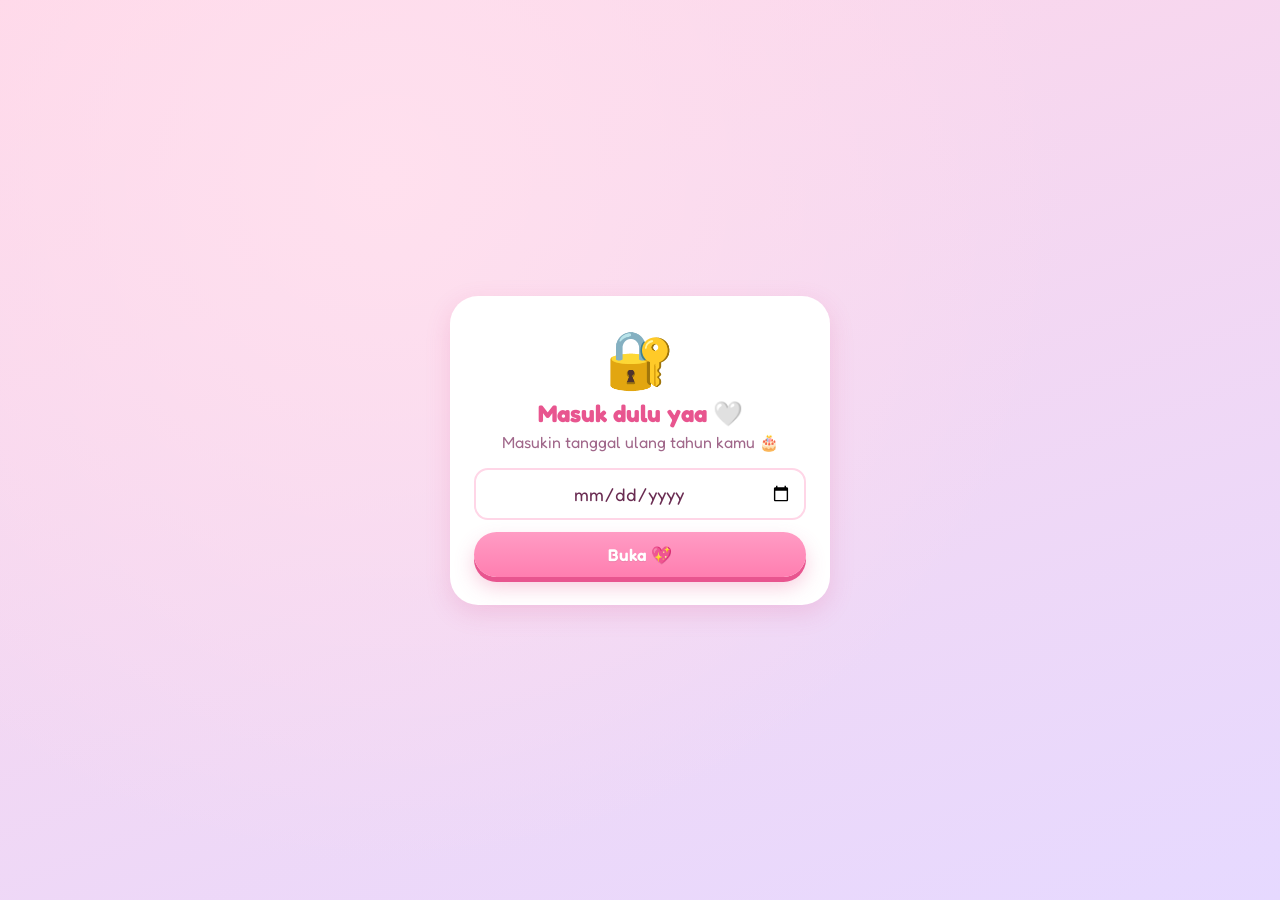
==== index.html @ 70fd7839 "Tebak Gambar: pilih kata dari 3 opsi + hapus sebagian pakai kepalan tangan Co-Authored-By: Claude Op" ====
<!doctype html>
<html lang="id">
<head>
  <meta charset="utf-8">
  <meta name="viewport" content="width=device-width, initial-scale=1, viewport-fit=cover, user-scalable=no">
  <title>Falicya's Game 💖</title>
  <meta name="description" content="Game kecil penuh cinta, khusus buat Falicya.">
  <meta name="theme-color" content="#ffd6e7">
  <link rel="manifest" href="/manifest.webmanifest" crossorigin="use-credentials">
  <link rel="apple-touch-icon" href="/icons/apple-touch-icon.png?v=2">
  <meta name="apple-mobile-web-app-capable" content="yes">
  <meta name="mobile-web-app-capable" content="yes">
  <meta name="apple-mobile-web-app-title" content="Falicya's Game">
  <meta name="apple-mobile-web-app-status-bar-style" content="default">
  <link rel="icon" href="/icons/icon-192.png?v=2">
  <link rel="preconnect" href="https://fonts.googleapis.com">
  <link rel="preconnect" href="https://fonts.gstatic.com" crossorigin>
  <link href="https://fonts.googleapis.com/css2?family=Fredoka:wght@400;500;600;700&family=Caveat:wght@500;700&display=swap" rel="stylesheet">
  <link rel="stylesheet" href="css/style.css">
</head>
<body>
  <div id="bg-hearts" aria-hidden="true"></div>

  <main id="app">
    <!-- HOME -->
    <section id="screen-home" class="screen active">
      <div class="home-wrap">
        <div class="mascots" aria-hidden="true"><span class="mascot-fall"><img class="mascot-face" src="img/fall-head.jpg" alt=""><svg class="exam-only head-mirror" viewBox="0 0 36 16"><rect x="2" y="6" width="32" height="5" rx="2.5" fill="#6b6f8a"/><circle cx="18" cy="8.5" r="7" fill="#dfe6f2" stroke="#6b6f8a" stroke-width="2.5"/><circle cx="18" cy="8.5" r="2.2" fill="#6b6f8a"/></svg></span><span class="mascot-mid">💖</span><span><img class="mascot-face" src="img/aidan-head.jpg" alt=""></span></div>
        <h1 class="title"><span class="nm">Falicya</span>'s<br><span class="title-2">Game</span></h1>
        <svg class="exam-only ecg-line" viewBox="0 0 400 46" preserveAspectRatio="none" aria-hidden="true"><path pathLength="100" d="M0 26 H120 L132 26 L140 10 L150 40 L160 4 L170 32 L178 26 H200 C204 18 214 14 220 20 C226 14 236 18 240 26 C236 34 226 38 220 44 C214 38 204 34 200 26 M240 26 H400"/></svg>
        <div class="daily-card" id="daily-card" hidden>
          <small id="daily-label">💌 Pesan hari ini dari Aidan</small>
          <p id="daily-text"></p>
        </div>
        <a class="exam-card" id="exam-card" href="/semangat/" hidden>
          <span class="exam-ico" aria-hidden="true">🩺</span>
          <span class="exam-txt"><b>Semangat ujiannya, Bu Dokter!</b><small>Buka penyemangat dari Aidan →</small></span>
        </a>
        <div class="streak-slot" id="streak-home" hidden></div>
        <button class="btn big" id="btn-play">Main yuk! ▶</button>
        <button class="btn ghost talk-btn" id="btn-talk">💬 Kartu Deep Talk</button>
        <button class="btn ghost kita-btn" id="btn-kita">📮 Kotak Kita <span class="kita-badge" id="kita-badge" hidden></span></button>
        <button class="btn ghost install-btn" id="btn-install" hidden>📲 Pasang ke home screen</button>
        <button class="link-btn" id="btn-reset">reset progress</button>
      </div>
    </section>

    <!-- KARTU DEEP TALK -->
    <section id="screen-talk" class="screen">
      <header class="topbar">
        <button class="icon-btn" data-go="home" aria-label="Beranda">🏠</button>
        <div class="star-total" id="talk-count">💬</div>
        <span class="topbar-gap" aria-hidden="true"></span>
      </header>
      <div class="talk-wrap">
        <h2 class="talk-title">Kartu Deep Talk</h2>
        <p class="talk-sub">Tarik satu kartu, jawab gantian, dengerin baik-baik 🤍</p>
        <div class="talk-cats" id="talk-cats"></div>
        <button class="talk-card" id="talk-card" type="button" aria-live="polite">
          <span class="talk-inner">
            <span class="talk-back"><span class="talk-logo">💬</span><b>Tap buat tarik kartu</b></span>
            <span class="talk-front"><small id="talk-cat"></small><p id="talk-q"></p></span>
          </span>
        </button>
        <button class="btn" id="talk-next" type="button">Tarik kartu 🃏</button>
      </div>
    </section>

    <!-- GAMBAR UDARA -->
    <section id="screen-draw" class="screen">
      <header class="topbar">
        <button class="icon-btn" data-go="online" aria-label="Kembali">⬅️</button>
        <div class="star-total" id="draw-who">✍️ Gambar Udara</div>
        <span class="topbar-gap" aria-hidden="true"></span>
      </header>
      <p class="draw-status" id="draw-status"></p>
      <div class="draw-stage">
        <video id="draw-video" playsinline muted></video>
        <img id="draw-remote" class="draw-remote" alt="">
        <canvas id="draw-canvas"></canvas>
        <div class="draw-cursor" id="draw-cursor" hidden></div>
        <p class="draw-secret" id="draw-secret" hidden></p>
      </div>
      <form class="draw-guess" id="draw-guess" hidden><input placeholder="Tebak gambarnya…" maxlength="30" autocomplete="off"><button class="btn small-btn" type="submit">Tebak</button></form>
      <div class="draw-tools">
        <div class="draw-colors" id="draw-colors"></div>
        <label class="draw-size">✏️<input type="range" id="draw-size" min="3" max="18" value="6"></label>
        <div class="draw-btns">
          <button class="btn ghost small-btn" id="draw-mode" type="button">🩹 Hapus</button>
          <button class="btn ghost small-btn" id="draw-clear" type="button">🧽 Bersihin</button>
          <button class="btn ghost small-btn" id="draw-cam" type="button">📷 Tutup kamera</button>
          <button class="btn small-btn" id="draw-save" type="button">📸 Simpan foto</button>
        </div>
      </div>
    </section>

    <!-- MAIN BARENG (ONLINE) -->
    <section id="screen-online" class="screen">
      <header class="topbar">
        <button class="icon-btn" data-go="home" aria-label="Beranda">🏠</button>
        <div class="star-total">💞 Berdua</div>
        <span class="topbar-gap" aria-hidden="true"></span>
      </header>
      <div class="talk-wrap">
        <h2 class="talk-title">Main Berdua</h2>
        <p class="talk-sub">Main barengan dari HP masing-masing, langsung nyambung 💞</p>
        <div class="ol-card" id="ol-room"></div>
        <div class="ol-map" id="ol-map"></div>
        <div class="ol-games" id="ol-games"></div>
      </div>
    </section>

    <!-- PETA LEVEL -->
    <section id="screen-map" class="screen">
      <header class="topbar">
        <button class="icon-btn" data-go="home" aria-label="Beranda">🏠</button>
        <div class="star-total">⭐ <span id="star-count">0</span></div>
        <div class="topbar-right">
          <button class="icon-btn" id="btn-music" aria-label="Lagu">🎵</button>
          <button class="icon-btn" id="btn-sound" aria-label="Efek suara">🔊</button>
        </div>
      </header>
      <div class="streak-slot" id="streak-map" hidden></div>
      <div class="mode-tabs" id="solo-tabs" role="tablist"></div>
      <div id="worlds"></div>
    </section>

    <!-- GAME -->
    <section id="screen-game" class="screen">
      <header class="hud">
        <button class="icon-btn small" id="btn-quit" aria-label="Keluar">✖</button>
        <div class="hud-main">
          <div class="hud-title" id="hud-title"></div>
          <div class="hud-stats" id="hud-stats"></div>
        </div>
      </header>
      <div class="guide">
        <span class="guide-owl" id="guide-owl" aria-hidden="true">🦉</span>
        <p class="bubble" id="hud-hint" aria-live="polite"></p>
      </div>
      <div id="stage"></div>
    </section>

    <!-- SURAT -->
    <section id="screen-letter" class="screen">
      <article class="letter">
        <div class="letter-seal">💌</div>
        <h2>To <span class="nm">Falicya</span></h2>
        <div class="polaroids">
          <figure class="polaroid left">
            <img src="img/fall-kecil.jpg" alt="Fall Jr">
            <figcaption>Fall Jr 🦉</figcaption>
          </figure>
          <span class="polaroid-heart" aria-hidden="true">💖</span>
          <figure class="polaroid right">
            <img src="img/aidan-kecil.jpg" alt="Aidan Jr">
            <figcaption>Aidan Jr 🐱</figcaption>
          </figure>
        </div>
        <div class="letter-body" id="letter-body"></div>
        <p class="letter-sign">— <span id="letter-from"></span> 💖</p>
      </article>
      <button class="btn" data-go="map">Kembali ke peta</button>
    </section>
  </main>

  <div id="modal" class="modal hidden" role="dialog" aria-modal="true">
    <div class="modal-card"></div>
  </div>

  <div id="toast" class="toast" role="status" aria-live="polite"></div>
  <canvas id="confetti" aria-hidden="true"></canvas>

  <script type="module" src="js/main.js"></script>
</body>
</html>
---- css/style.css ----
:root {
  --pink: #ff7eb0;
  --pink-deep: #e8558f;
  --pink-soft: #ffd6e7;
  --cream: #fff8fb;
  --lav: #c8b6ff;
  --mint: #8fe3c8;
  --sun: #ffd166;
  --ink: #6a2c52;
  --ink-soft: #a0678a;
  --shadow: 0 8px 24px rgba(214, 80, 140, .18);
  --radius: 22px;
}

* { box-sizing: border-box; }
html, body { margin: 0; height: 100%; }
body {
  font-family: 'Fredoka', system-ui, sans-serif;
  color: var(--ink);
  background: linear-gradient(160deg, #ffe4ef 0%, #ffeef6 40%, #efe6ff 100%);
  background-attachment: fixed;
  -webkit-tap-highlight-color: transparent;
  user-select: none;
  -webkit-user-select: none;
  overscroll-behavior: none;
}
button { font-family: inherit; color: inherit; cursor: pointer; }
button:disabled { cursor: default; }

/* ---------- Hati melayang ---------- */
#bg-hearts { position: fixed; inset: 0; pointer-events: none; overflow: hidden; z-index: 0; }
#bg-hearts span {
  position: absolute; bottom: -40px; opacity: .45;
  animation: floatUp linear infinite;
}
@keyframes floatUp {
  0% { transform: translateY(0) translateX(0) rotate(0); }
  50% { transform: translateY(-55vh) translateX(20px) rotate(15deg); }
  100% { transform: translateY(-115vh) translateX(-10px) rotate(-10deg); }
}

#app { position: relative; z-index: 1; }
.screen { display: none; min-height: 100vh; min-height: 100dvh; }
.screen.active { display: flex; flex-direction: column; animation: fadeIn .35s ease; }
@keyframes fadeIn { from { opacity: 0; transform: translateY(8px); } }

/* ---------- Tombol ---------- */
.btn {
  border: none; border-radius: 999px;
  background: linear-gradient(180deg, #ff9cc4, var(--pink));
  color: #fff; font-weight: 600; font-size: 17px;
  padding: 12px 22px;
  box-shadow: 0 5px 0 var(--pink-deep), 0 10px 20px rgba(232, 85, 143, .3);
  transition: transform .1s, box-shadow .1s;
  text-shadow: 0 1px 0 rgba(0,0,0,.08);
}
.btn:active { transform: translateY(4px); box-shadow: 0 1px 0 var(--pink-deep), 0 4px 10px rgba(232, 85, 143, .3); }
.btn.big { font-size: 24px; padding: 16px 44px; }
.btn.ghost {
  background: #fff; color: var(--pink-deep);
  box-shadow: 0 5px 0 #f3c3d8, 0 10px 20px rgba(232, 85, 143, .12);
}
.btn.ghost:active { box-shadow: 0 1px 0 #f3c3d8; }

.icon-btn {
  width: 46px; height: 46px; border-radius: 50%; border: none;
  background: #fff; color: var(--ink); font-size: 20px;
  box-shadow: 0 4px 0 #f3c3d8;
  display: grid; place-items: center; flex-shrink: 0;
}
.icon-btn:active { transform: translateY(3px); box-shadow: 0 1px 0 #f3c3d8; }
.icon-btn.small { width: 40px; height: 40px; font-size: 16px; }
.link-btn { background: none; border: none; color: var(--ink-soft); font-size: 14px; text-decoration: underline; opacity: .7; }

/* ---------- Home ---------- */
#screen-home { align-items: center; justify-content: center; padding: 24px 16px; text-align: center; }
.home-wrap { display: flex; flex-direction: column; align-items: center; gap: 18px; margin: auto 0; width: min(100%, 420px); }
.mascots { font-size: 56px; display: flex; gap: 10px; }
.mascots span { display: inline-block; animation: hop 1.6s ease-in-out infinite; }
.mascots span:nth-child(2) { animation-delay: .2s; font-size: 44px; align-self: center; }
.mascots span:nth-child(3) { animation-delay: .4s; }
@keyframes hop { 0%, 100% { transform: translateY(0); } 40% { transform: translateY(-14px) rotate(-6deg); } }
.title {
  margin: 0; line-height: .95; font-size: clamp(44px, 13vw, 76px); font-weight: 700;
  color: var(--pink-deep);
  text-shadow: 0 4px 0 #fff, 0 8px 0 rgba(232, 85, 143, .2);
}
.title-2 { color: #9a6bff; font-size: .82em; }

/* ---------- Peta ---------- */
#screen-map { padding: 0 16px 40px; max-width: 540px; margin: 0 auto; width: 100%; }
.topbar {
  position: sticky; top: 0; z-index: 5;
  display: flex; align-items: center; justify-content: space-between;
  padding: 14px 0; padding-top: max(14px, env(safe-area-inset-top));
  background: linear-gradient(180deg, rgba(255, 234, 243, .95) 70%, rgba(255, 234, 243, 0));
}
.star-total {
  background: #fff; border-radius: 999px; padding: 8px 18px; font-weight: 600; font-size: 18px;
  box-shadow: 0 4px 0 #f3c3d8;
}
.world {
  border-radius: var(--radius); padding: 16px; margin-bottom: 18px;
  box-shadow: var(--shadow); border: 3px solid #fff;
}
.world.locked { filter: grayscale(.7); opacity: .6; }
.world-head { display: flex; align-items: center; gap: 12px; margin-bottom: 14px; }
.world-head h2 { margin: 0; font-size: 21px; }
.world-head small { font-size: 13px; opacity: .75; font-weight: 500; }
.world-icon {
  font-size: 30px; width: 52px; height: 52px; display: grid; place-items: center;
  background: rgba(255,255,255,.7); border-radius: 16px;
}
.world-stars { margin-left: auto; font-weight: 600; font-size: 14px; background: rgba(255,255,255,.7); padding: 4px 10px; border-radius: 999px; }
.levels { display: grid; grid-template-columns: repeat(3, 1fr); gap: 12px; }
.lvl {
  border: none; border-radius: 20px; background: #fff; padding: 10px 4px 8px;
  display: flex; flex-direction: column; align-items: center; gap: 2px;
  box-shadow: 0 5px 0 rgba(0,0,0,.08);
  transition: transform .12s;
}
.lvl:not(:disabled):active { transform: translateY(4px); box-shadow: 0 1px 0 rgba(0,0,0,.08); }
.lvl-type { font-size: 26px; }
.lvl-num { font-weight: 700; font-size: 18px; color: var(--pink-deep); }
.lvl-stars { color: #ffb400; font-size: 15px; letter-spacing: 1px; }
.lvl-stars i { font-style: normal; color: #eadbe3; }
.lvl.locked { background: rgba(255,255,255,.55); }
.lvl.locked .lvl-num { color: #b9a4b0; }
.lvl.done { background: #fffdf2; }
.lvl.current { animation: pulse 1.4s ease-in-out infinite; outline: 3px solid var(--pink); }
@keyframes pulse { 0%, 100% { transform: scale(1); } 50% { transform: scale(1.06); } }

.letter-btn {
  width: 100%; border: 3px dashed var(--pink); background: #fff; border-radius: var(--radius);
  padding: 16px; display: flex; align-items: center; gap: 14px; text-align: left;
  box-shadow: var(--shadow);
}
.letter-btn > span { font-size: 40px; }
.letter-btn:not(.locked) > span { animation: hop 1.2s infinite; }
.letter-btn b { display: block; font-size: 18px; }
.letter-btn small { color: var(--ink-soft); font-size: 14px; }
.letter-btn.locked { opacity: .6; border-color: #dcc; }

/* ---------- Tema dunia ---------- */
.w-flower { background: linear-gradient(160deg, #ffe1ee, #ffd0e4); }
.w-candy  { background: linear-gradient(160deg, #fff0d4, #ffd3ef); }
.w-beach  { background: linear-gradient(170deg, #cdf1ff, #fff1c4); }
.w-night  { background: linear-gradient(160deg, #4a3683, #8466d6); color: #fff; }
.w-night .world-icon, .w-night .world-stars { background: rgba(255,255,255,.2); }

/* ---------- Game ---------- */
#screen-game { height: 100vh; height: 100dvh; overflow: hidden; }
#screen-game.active { display: flex; }
#screen-game[data-theme="w-flower"] { background: linear-gradient(180deg, #fff2f8 0%, #ffd6e8 100%); }
#screen-game[data-theme="w-candy"]  { background: linear-gradient(180deg, #fff6e3 0%, #ffd9f1 100%); }
#screen-game[data-theme="w-beach"]  { background: linear-gradient(180deg, #c9efff 0%, #e8f8ff 55%, #ffeab3 100%); }
#screen-game[data-theme="w-night"]  { background: radial-gradient(ellipse at top, #6a4fc0, #2c1f57 75%); color: #fff; }

.hud {
  display: flex; align-items: center; gap: 12px;
  padding: 12px 16px 4px; padding-top: max(12px, env(safe-area-inset-top));
}
.hud-main {
  flex: 1; background: #fff; color: var(--ink); border-radius: 18px; padding: 8px 14px;
  box-shadow: 0 4px 0 #f3c3d8; min-width: 0;
}
.hud-title { font-weight: 700; font-size: 15px; color: var(--pink-deep); }
.hud-stats { font-size: 15px; font-weight: 500; white-space: nowrap; overflow: hidden; text-overflow: ellipsis; min-height: 1.2em; }

#stage {
  flex: 1; position: relative; overflow: hidden; min-height: 0;
  display: flex; align-items: center; justify-content: center; padding: 12px 16px;
  padding-bottom: max(12px, env(safe-area-inset-bottom));
}
.shake { animation: shake .35s; }
@keyframes shake {
  20% { transform: translateX(-8px); } 40% { transform: translateX(7px); }
  60% { transform: translateX(-5px); } 80% { transform: translateX(3px); }
}

.countdown {
  position: absolute; inset: 0; display: grid; place-items: center; z-index: 5;
  font-size: 88px; font-weight: 700; color: #fff; text-align: center;
  text-shadow: 0 5px 0 var(--pink-deep), 0 12px 24px rgba(232, 85, 143, .4);
}
.countdown.tick { animation: tick .6s cubic-bezier(.3, 1.6, .5, 1); }
@keyframes tick { from { transform: scale(.3); opacity: 0; } }

.float-text {
  position: absolute; left: 50%; top: 20%; transform: translateX(-50%);
  font-weight: 700; font-size: 24px; color: var(--pink-deep); pointer-events: none; z-index: 3;
  text-shadow: 0 2px 0 #fff, 0 -2px 0 #fff, 2px 0 0 #fff, -2px 0 0 #fff;
  animation: floatText .8s ease-out forwards;
}
.float-text.bad { color: #ff3355; }
.float-text.gold { color: #e0a000; }
@keyframes floatText { to { transform: translate(-50%, -40px); opacity: 0; } }

/* Kartu kembar */
.memory-grid {
  display: grid; grid-template-columns: repeat(var(--cols), 1fr); gap: 10px;
  width: min(100%, 440px, calc((100dvh - 225px) / var(--ratio)));
}
.card {
  aspect-ratio: 5 / 6; border: none; background: none; padding: 0; perspective: 700px;
  animation: dealIn .4s backwards cubic-bezier(.3, 1.5, .5, 1);
}
@keyframes dealIn { from { transform: scale(.3) rotate(-10deg); opacity: 0; } }
.card-inner {
  position: relative; display: block; width: 100%; height: 100%;
  transition: transform .45s cubic-bezier(.3, 1.4, .5, 1); transform-style: preserve-3d;
}
.card.flipped .card-inner { transform: rotateY(180deg); }
.face {
  position: absolute; inset: 0; display: grid; place-items: center; border-radius: 16px;
  backface-visibility: hidden; -webkit-backface-visibility: hidden;
  font-size: clamp(24px, 8vw, 44px);
  box-shadow: 0 4px 0 rgba(0,0,0,.08);
}
.back {
  background:
    radial-gradient(circle at 25% 25%, rgba(255,255,255,.35) 0 8%, transparent 9%),
    radial-gradient(circle at 75% 70%, rgba(255,255,255,.35) 0 8%, transparent 9%),
    linear-gradient(145deg, #ffa3c8, #ff7eb0);
  border: 3px solid #fff; font-size: clamp(18px, 5vw, 28px);
}
[data-theme="w-candy"] .back { background: repeating-linear-gradient(45deg, #ffb3d4 0 10px, #ffd9ea 10px 20px); }
[data-theme="w-beach"] .back { background: linear-gradient(145deg, #7fd3f7, #4fb3e8); }
[data-theme="w-night"] .back { background: radial-gradient(circle at 30% 30%, #9f86ff, #5b3fb8); }
.front { background: #fff; transform: rotateY(180deg); border: 3px solid #ffe0ec; }
.card.matched .front { background: #eafff6; border-color: var(--mint); animation: matchPop .45s; }
@keyframes matchPop { 50% { transform: rotateY(180deg) scale(1.12); } }

/* Tangkap cinta */
.catch-canvas { position: absolute; inset: 0; width: 100%; height: 100%; touch-action: none; }

/* Tap si imut */
.pop-grid {
  display: grid; grid-template-columns: repeat(var(--cols), 1fr); gap: 12px;
  width: min(100%, 440px, calc((100dvh - 225px) / var(--ratio)));
}
.hole { position: relative; aspect-ratio: 1; overflow: hidden; border-radius: 0 0 50% 50% / 0 0 30% 30%; }
.hole::before {
  content: ''; position: absolute; left: 8%; right: 8%; bottom: 6%; height: 28%;
  background: radial-gradient(ellipse at center, #6b3b2a 0 55%, #8c5440 70%, transparent 72%);
  border-radius: 50%;
}
.hole::after {
  content: ''; position: absolute; left: 2%; right: 2%; bottom: 0; height: 22%; z-index: 2;
  background: #a8e27b; border-radius: 50% 50% 40% 40%;
  box-shadow: inset 0 5px 0 #c6f59c, 0 3px 0 #7bbf55;
  pointer-events: none;
}
[data-theme="w-candy"] .hole::after { background: #ffc4e0; box-shadow: inset 0 5px 0 #ffe0ef, 0 3px 0 #f09cc4; }
[data-theme="w-beach"] .hole::after { background: #ffe29a; box-shadow: inset 0 5px 0 #fff1c9, 0 3px 0 #e6c26a; }
[data-theme="w-night"] .hole::after { background: #d9ceff; box-shadow: inset 0 5px 0 #f0ebff, 0 3px 0 #a894ef; }
.critter {
  position: absolute; left: 10%; right: 10%; height: 72%; bottom: -80%; z-index: 1;
  border: none; background: none; padding: 0; line-height: 1;
  font-size: clamp(42px, 15vw, 72px);
  transition: bottom .16s cubic-bezier(.3, 1.5, .5, 1);
  touch-action: manipulation;
}
.hole.up .critter { bottom: 16%; }
.hole.hit .critter { transition: bottom .25s; transform: scale(.85); }
.hole.ouch { animation: shake .3s; }

/* Kuis */
.quiz { width: min(100%, 460px); }
.quiz-card {
  background: #fff; color: var(--ink); border-radius: var(--radius); padding: 22px 18px;
  box-shadow: var(--shadow); border: 3px solid #ffe0ec; animation: popIn .4s cubic-bezier(.3, 1.5, .5, 1);
}
@keyframes popIn { from { transform: scale(.8); opacity: 0; } }
.quiz-num { font-size: 13px; font-weight: 600; color: var(--ink-soft); text-transform: uppercase; letter-spacing: 1px; }
.quiz-q { font-size: 22px; font-weight: 600; margin: 6px 0 16px; line-height: 1.3; }
.quiz-opts { display: grid; gap: 10px; }
.opt {
  border: 3px solid #ffd6e7; background: #fff8fb; border-radius: 16px; padding: 12px 14px;
  font-size: 17px; font-weight: 500; text-align: left; transition: transform .1s, background .2s;
}
.opt:not(:disabled):active { transform: scale(.97); }
.opt.right { background: #e3fbef; border-color: var(--mint); animation: matchPop2 .4s; }
.opt.wrong { background: #ffe3e8; border-color: #ff8fa3; animation: shake .35s; }
@keyframes matchPop2 { 50% { transform: scale(1.04); } }
.quiz-fb { min-height: 1.4em; margin-top: 14px; font-size: 17px; font-weight: 600; text-align: center; }
.quiz-fb.ok { color: #1f9e72; }
.quiz-fb.nope { color: #e0466b; }

/* ---------- Modal hasil ---------- */
.modal {
  position: fixed; inset: 0; z-index: 20; display: grid; place-items: center; padding: 16px;
  background: rgba(106, 44, 82, .35); backdrop-filter: blur(4px); -webkit-backdrop-filter: blur(4px);
}
.modal.hidden { display: none; }
.modal-card {
  width: min(100%, 400px); background: var(--cream); border-radius: 28px; padding: 24px 20px 22px;
  text-align: center; border: 4px solid #fff; box-shadow: 0 20px 50px rgba(106, 44, 82, .3);
  animation: popIn .45s cubic-bezier(.3, 1.5, .5, 1);
}
.modal-card h2 { margin: 4px 0 8px; font-size: 26px; color: var(--pink-deep); }
.modal-emoji { font-size: 58px; line-height: 1; }
.bounce { animation: hop 1s ease-in-out infinite; }
.wobble { animation: wobble 1.2s ease-in-out infinite; display: inline-block; }
@keyframes wobble { 0%, 100% { transform: rotate(-8deg); } 50% { transform: rotate(8deg); } }
.stars { display: flex; justify-content: center; gap: 6px; font-size: 46px; }
.star { color: #eadbe3; }
.star.on { color: #ffc21a; text-shadow: 0 3px 0 #e59d00; animation: starIn .5s backwards cubic-bezier(.3, 1.8, .5, 1); }
@keyframes starIn { from { transform: scale(0) rotate(-90deg); } }
.detail { margin: 4px 0 12px; color: var(--ink-soft); font-size: 15px; }
.love-note {
  background: #fff; border: 2px dashed var(--pink); border-radius: 18px; padding: 14px 16px;
  font-size: 17px; line-height: 1.45; text-align: left; margin-bottom: 18px;
}
.love-note .from { display: block; font-size: 13px; font-weight: 600; color: var(--pink-deep); margin-bottom: 4px; }
.modal-actions { display: flex; gap: 10px; justify-content: center; flex-wrap: wrap; }
.modal-actions .btn { flex: 1; font-size: 15px; padding: 11px 8px; white-space: nowrap; }

/* ---------- Surat ---------- */
#screen-letter { align-items: center; padding: 28px 16px 40px; gap: 22px; }
.letter {
  position: relative; width: min(100%, 520px); background: #fffdf7; border-radius: 12px;
  padding: 40px 24px 28px; margin-top: 20px;
  box-shadow: 0 16px 40px rgba(106, 44, 82, .2);
  background-image: repeating-linear-gradient(180deg, transparent 0 33px, #f7dce8 33px 34px);
  background-position: 0 14px;
}
.letter-seal {
  position: absolute; top: -30px; left: 50%; transform: translateX(-50%);
  font-size: 50px; animation: hop 1.5s infinite;
}
.letter h2 { font-family: 'Caveat', cursive; font-size: 40px; margin: 0 0 8px; color: var(--pink-deep); text-align: center; }
.polaroids {
  position: relative; display: flex; justify-content: center; align-items: flex-start;
  gap: 4px; margin: 10px 0 30px;
}
.polaroid {
  margin: 0; width: min(42%, 170px); background: #fff; padding: 8px 8px 0;
  border-radius: 4px; box-shadow: 0 8px 18px rgba(106, 44, 82, .22);
  animation: dropIn .7s backwards cubic-bezier(.3, 1.5, .5, 1);
}
.polaroid img { display: block; width: 100%; aspect-ratio: 3 / 4; object-fit: cover; border-radius: 2px; }
.polaroid figcaption {
  font-family: 'Caveat', cursive; font-size: 22px; text-align: center; padding: 4px 0 6px; color: var(--ink);
}
.polaroid.left { --tilt: -7deg; transform: rotate(var(--tilt)); }
.polaroid.right { --tilt: 6deg; transform: rotate(var(--tilt)) translateY(14px); animation-delay: .25s; }
.polaroid::before {
  content: ''; position: absolute; top: -10px; left: 50%; width: 56px; height: 20px;
  transform: translateX(-50%) rotate(-3deg);
  background: rgba(255, 182, 213, .75); border-radius: 2px;
}
.polaroid { position: relative; }
.polaroid-heart {
  position: absolute; left: 50%; top: 42%; transform: translate(-50%, -50%);
  font-size: 40px; z-index: 2; animation: hop 1.4s ease-in-out infinite;
  filter: drop-shadow(0 3px 4px rgba(106, 44, 82, .25));
}
@keyframes dropIn { from { opacity: 0; transform: translateY(-40px) rotate(0); } }
.letter-body p {
  font-family: 'Caveat', cursive; font-size: 24px; line-height: 34px; margin: 0 0 34px;
  animation: fadeIn .8s backwards;
}
.letter-sign { font-family: 'Caveat', cursive; font-size: 28px; text-align: right; margin: 0; color: var(--pink-deep); }

#confetti { position: fixed; inset: 0; width: 100%; height: 100%; pointer-events: none; z-index: 30; }

@media (prefers-reduced-motion: reduce) {
  #bg-hearts, .mascots span, .lvl.current { animation: none !important; }
}

/* ---------- Owl pemandu ---------- */
.guide { display: flex; align-items: center; gap: 8px; margin: 8px 16px 0; min-height: 52px; }
.guide-owl { font-size: 40px; line-height: 1; flex-shrink: 0; transform-origin: bottom center; }
.guide-owl.bump { animation: owlBump .5s cubic-bezier(.3, 1.8, .5, 1); }
.guide-owl.happy { animation: owlBump .5s cubic-bezier(.3, 1.8, .5, 1), hop 1s .5s ease-in-out infinite; }
.guide-owl.sad { animation: wobble .5s ease-in-out 2; filter: saturate(.6); }
@keyframes owlBump { 0% { transform: scale(.8); } 60% { transform: scale(1.2) rotate(-8deg); } }
.bubble {
  position: relative; margin: 0; flex: 1; min-width: 0;
  background: #fff; color: var(--ink); border-radius: 16px; padding: 8px 12px;
  font-size: 14px; line-height: 1.35; box-shadow: 0 3px 0 #f3c3d8;
}
.bubble::before {
  content: ''; position: absolute; left: -7px; top: 50%; transform: translateY(-50%);
  border: 7px solid transparent; border-right-color: #fff; border-left: 0;
}
.bubble.talk { font-weight: 600; color: var(--pink-deep); animation: popIn .3s cubic-bezier(.3, 1.5, .5, 1); }

/* ---------- Combo ---------- */
.combo-pop {
  position: absolute; left: 50%; top: 14%; transform: translateX(-50%); z-index: 6; pointer-events: none;
  font-size: 26px; font-weight: 700; color: #ff8a00; white-space: nowrap;
  text-shadow: 0 3px 0 #fff, 0 -2px 0 #fff, 2px 0 0 #fff, -2px 0 0 #fff, 0 6px 14px rgba(255, 138, 0, .35);
  animation: comboPop .9s ease-out forwards;
}
.combo-pop.big { font-size: 38px; color: #ff4d6d; }
@keyframes comboPop {
  0% { transform: translateX(-50%) scale(.3); opacity: 0; }
  25% { transform: translateX(-50%) scale(1.15); opacity: 1; }
  70% { transform: translateX(-50%) scale(1); opacity: 1; }
  100% { transform: translateX(-50%) translateY(-24px); opacity: 0; }
}

/* ---------- Reaksi owl di hasil ---------- */
.owl-react { position: relative; display: inline-block; font-size: 64px; line-height: 1; }
.owl-react .owl-extra { position: absolute; right: -26px; top: -6px; font-size: 32px; }
.owl-react.happy .owl { display: inline-block; animation: hop 1s ease-in-out infinite; }
.owl-react.sad .owl { display: inline-block; animation: wobble 1.4s ease-in-out infinite; filter: saturate(.7); }
.owl-react.sad .owl-extra { right: -14px; top: 18px; font-size: 22px; animation: tear 1.4s ease-in infinite; }
@keyframes tear { 0% { transform: translateY(0); opacity: 1; } 100% { transform: translateY(26px); opacity: 0; } }
.owl-line { margin: 6px 0 0; font-weight: 600; color: #9a6bff; font-size: 15px; }

/* ---------- Puzzle foto ---------- */
.puzzle-wrap { position: relative; display: flex; flex-direction: column; align-items: center; gap: 16px; }
.puzzle-board {
  display: grid; grid-template-columns: repeat(var(--n), 1fr); gap: 3px;
  width: min(92vw, 420px, calc((100dvh - 290px) * (var(--ar))));
  aspect-ratio: var(--ar);
  background: #fff; padding: 6px; border-radius: 14px; box-shadow: var(--shadow);
  transition: gap .5s, padding .5s;
}
.tile {
  border: none; padding: 0; border-radius: 6px; background-repeat: no-repeat;
  transition: transform .15s, box-shadow .15s, border-radius .5s; touch-action: manipulation;
}
.tile.sel { transform: scale(.9); box-shadow: 0 0 0 4px var(--pink), 0 6px 14px rgba(232, 85, 143, .4); z-index: 1; }
.tile.ok { box-shadow: inset 0 0 0 2px rgba(143, 227, 200, .9); }
.puzzle-board.solved { gap: 0; padding: 10px 10px 36px; }
.puzzle-board.solved .tile { border-radius: 0; box-shadow: none; }
.puzzle-peek {
  position: absolute; top: 0; left: 50%; transform: translateX(-50%) scale(.9);
  width: min(92vw, 420px, calc((100dvh - 290px) * (var(--ar))));
  aspect-ratio: var(--ar); object-fit: cover; border-radius: 14px; border: 6px solid #fff;
  box-shadow: var(--shadow); opacity: 0; pointer-events: none; transition: opacity .2s, transform .2s; z-index: 3;
}
.puzzle-peek.show { opacity: 1; transform: translateX(-50%) scale(1); }
.puzzle-peek-btn { font-size: 15px; padding: 10px 18px; touch-action: none; }

/* ---------- Level bonus ---------- */
.lvl.bonus { grid-column: 1 / -1; flex-direction: row; justify-content: center; gap: 10px; background: linear-gradient(90deg, #fff7d6, #ffe3f1); }
.lvl.bonus .lvl-num { font-size: 16px; }
.letter-btn { margin-bottom: 18px; }

.puzzle-board { position: relative; }
.puzzle-caption {
  position: absolute; left: 0; right: 0; bottom: 4px; text-align: center; opacity: 0;
  font-family: 'Caveat', cursive; font-size: 24px; color: var(--ink); transition: opacity .5s .3s;
}
.puzzle-board.solved .puzzle-caption { opacity: 1; }

/* ---------- Cari yang Beda ---------- */
.odd-wrap { width: min(100%, 420px); }
.odd-grid {
  display: grid; grid-template-columns: repeat(var(--n), 1fr); gap: 6px;
  width: min(100%, calc(100dvh - 240px)); margin: 0 auto;
  background: #fff; padding: 10px; border-radius: 20px; box-shadow: var(--shadow);
  animation: popIn .3s cubic-bezier(.3, 1.5, .5, 1);
}
.odd-cell {
  aspect-ratio: 1; border: none; border-radius: 12px; background: #fff5fa; padding: 0; line-height: 1;
  font-size: calc(min(88vw, 400px, 100dvh - 260px) / var(--n) * .55);
  touch-action: manipulation; transition: transform .1s;
}
.odd-cell:active { transform: scale(.92); }
.odd-cell { position: relative; }
.odd-cell.found { background: #e3fbef; animation: matchPop2 .35s; }
.odd-cell.nope { background: #ffe3e8; }

/* ---------- Ingat Urutan ---------- */
.simon-wrap { display: flex; flex-direction: column; align-items: center; gap: 18px; width: min(100%, 380px); }
.simon-status {
  background: #fff; color: var(--ink); border-radius: 999px; padding: 8px 20px; font-weight: 600; font-size: 18px;
  box-shadow: 0 4px 0 #f3c3d8;
}
.simon-grid { display: grid; grid-template-columns: 1fr 1fr; gap: 14px; width: min(100%, calc(100dvh - 320px)); }
.simon-pad {
  aspect-ratio: 1; border: 4px solid #fff; border-radius: 28px; font-size: clamp(40px, 13vw, 64px);
  box-shadow: 0 6px 0 rgba(0,0,0,.12); opacity: .7; filter: saturate(.7);
  transition: transform .1s, opacity .15s, filter .15s, box-shadow .15s; touch-action: manipulation;
}
.simon-pad.owl { background: #c9b2ff; }
.simon-pad.cat { background: #ffc98f; }
.simon-pad.heart { background: #ff9cc4; }
.simon-pad.star { background: #ffe07a; }
.simon-pad:not(:disabled) { opacity: 1; filter: none; }
.simon-pad.lit { opacity: 1; filter: brightness(1.12) saturate(1.3); transform: scale(1.07); box-shadow: 0 0 0 6px #fff, 0 0 28px 8px rgba(255, 255, 255, .9); }
.simon-pad.wrong { animation: shake .35s; background: #ff8fa3; }

.topbar-right { display: flex; gap: 8px; }
#btn-music.off { position: relative; opacity: .55; }
#btn-music.off::after {
  content: ''; position: absolute; width: 28px; height: 3px; border-radius: 2px;
  background: #e8558f; transform: rotate(-45deg);
}

/* ---------- Streak couple ---------- */
.streak-slot { width: 100%; }
.streak-slot[hidden] { display: none; }
#screen-map .streak-slot { margin-bottom: 18px; }
.streak-card {
  width: min(100%, 420px); margin: 0 auto; background: #fff; border-radius: var(--radius);
  padding: 14px 16px 10px; box-shadow: var(--shadow); border: 3px solid #ffe0ec; text-align: center;
}
.streak-card.lit { border-color: #ffc27a; background: linear-gradient(180deg, #fff8ec, #fff); }
.streak-top { display: flex; align-items: center; gap: 10px; text-align: left; }
.streak-flame { font-size: 44px; line-height: 1; filter: grayscale(1); opacity: .45; }
.streak-card.lit .streak-flame { filter: none; opacity: 1; animation: flame 1.2s ease-in-out infinite; }
@keyframes flame { 0%, 100% { transform: scale(1) rotate(-3deg); } 50% { transform: scale(1.12) rotate(3deg); } }
.streak-count b { display: block; font-size: 30px; line-height: 1; color: #ff8a00; }
.streak-count small { font-size: 13px; color: var(--ink-soft); }
.streak-who { margin-left: auto; display: flex; flex-direction: column; gap: 4px; }
.who { font-size: 13px; font-weight: 600; background: #f6eef2; color: var(--ink-soft); padding: 3px 10px; border-radius: 999px; white-space: nowrap; }
.who.ok { background: #e3fbef; color: #1f9e72; }
.streak-msg { margin: 10px 0 8px; font-size: 15px; line-height: 1.35; }
.streak-week { display: grid; grid-template-columns: repeat(7, 1fr); gap: 4px; margin-bottom: 4px; }
.wk { display: flex; flex-direction: column; align-items: center; gap: 2px; }
.wk span {
  width: 32px; height: 32px; border-radius: 50%; background: #f6eef2; display: grid; place-items: center; font-size: 17px;
}
.wk.both span { background: #fff0d6; box-shadow: 0 0 0 2px #ffc27a; }
.wk.today span { outline: 2px dashed var(--pink); outline-offset: 2px; }
.wk small { font-size: 10px; color: var(--ink-soft); white-space: nowrap; }
.who-pick { display: flex; gap: 10px; justify-content: center; padding: 2px 0 6px; }
.who-pick .btn { flex: 1; max-width: 170px; white-space: nowrap; font-size: 18px; }
.who-pick .btn { font-size: 16px; padding: 10px 16px; }
.streak-card .link-btn { font-size: 12px; }

.toast {
  position: fixed; left: 50%; top: 16px; z-index: 40; transform: translate(-50%, -140%);
  background: #fff; color: var(--ink); font-weight: 600; font-size: 15px; padding: 12px 18px; border-radius: 999px;
  box-shadow: 0 10px 30px rgba(106, 44, 82, .25); border: 3px solid #ffc27a; max-width: calc(100vw - 32px); text-align: center;
  transition: transform .35s cubic-bezier(.3, 1.4, .5, 1), opacity .2s; opacity: 0; pointer-events: none;
}
.toast.show { transform: translate(-50%, 0); opacity: 1; }

.push-btn { font-size: 15px; padding: 9px 16px; margin: 6px 0 2px; }
.push-note { margin: 6px 0 2px; font-size: 13px; color: var(--ink-soft); line-height: 1.4; }
.install-btn { font-size: 15px; padding: 10px 18px; }
.install-btn[hidden] { display: none; }

/* ---------- Panah Cinta ---------- */
.timing-wrap { width: min(100%, 420px); display: flex; flex-direction: column; align-items: center; gap: 28px; }
.timing-target { font-size: 72px; line-height: 1; }
.timing-target.pop { animation: comboPop .6s ease-out; }
.timing-bar { position: relative; width: 100%; height: 56px; background: #fff; border-radius: 999px; box-shadow: var(--shadow); overflow: hidden; border: 4px solid #fff; }
.timing-zone { position: absolute; top: 0; bottom: 0; background: linear-gradient(90deg, #ffc2d9, #ff7eb0, #ffc2d9); border-radius: 999px; display: grid; place-items: center; transition: left .25s, width .25s; }
.timing-zone span { font-size: 22px; }
.timing-needle { position: absolute; top: -4px; bottom: -4px; width: 6px; margin-left: -3px; background: var(--ink); border-radius: 3px; box-shadow: 0 0 0 2px #fff; }
.timing-btn { touch-action: manipulation; }

/* ---------- Dunia 5: Rumah Kita ---------- */
.w-home { background: linear-gradient(160deg, #ffe7d1, #eadcff); }
#screen-game[data-theme="w-home"] { background: linear-gradient(180deg, #fff1e3 0%, #efe3ff 100%); }
[data-theme="w-home"] .back { background: repeating-linear-gradient(135deg, #c9a8ff 0 10px, #e3d3ff 10px 20px); }
[data-theme="w-home"] .hole::after { background: #ffd1a8; box-shadow: inset 0 5px 0 #ffe6cf, 0 3px 0 #e6a676; }


/* Hemat tenaga HP saat main */
body.playing #bg-hearts { display: none; }
.guide-owl.happy { animation: owlBump .5s cubic-bezier(.3, 1.8, .5, 1), hop 1s .5s ease-in-out 2; }

/* ---------- Pesan hari ini ---------- */
.daily-card { width: 100%; background: #fff; border-radius: var(--radius); padding: 14px 18px; box-shadow: var(--shadow); text-align: left; border: 3px dashed var(--pink-soft); }
.daily-card small { color: var(--pink-deep); font-weight: 700; font-size: 13px; }
.daily-card p { margin: 6px 0 0; font-family: Caveat, cursive; font-size: 24px; line-height: 1.25; color: var(--ink); }

/* ---------- Tombol Kotak Kita ---------- */
.kita-btn { position: relative; }
.kita-badge { position: absolute; top: -8px; right: -8px; min-width: 24px; height: 24px; padding: 0 6px; border-radius: 12px; background: #ff4d6d; color: #fff; font-size: 13px; font-weight: 700; display: grid; place-items: center; box-shadow: 0 2px 6px rgba(0,0,0,.2); }
.kita-badge[hidden] { display: none; }

/* ---------- Panel Kotak Kita ---------- */
body.kita-open { overflow: hidden; }
.kita { position: fixed; inset: 0; z-index: 50; background: linear-gradient(170deg, #fff4f9, #f3ecff); display: flex; flex-direction: column; animation: fadeIn .25s ease; }
.kita[hidden] { display: none; }
.kita-top { display: grid; grid-template-columns: 48px 1fr 48px; align-items: center; padding: 14px 16px 8px; text-align: center; }
.kita-top b { display: block; font-size: 20px; color: var(--pink-deep); }
.kita-top small { color: var(--ink-soft); font-size: 12px; }
.kita-tabs { display: flex; gap: 8px; padding: 6px 16px 10px; }
.kita-tabs button { flex: 1; border: 0; border-radius: 14px; padding: 10px 6px; font: inherit; font-weight: 600; background: #fff; color: var(--ink-soft); box-shadow: 0 3px 0 var(--pink-soft); }
.kita-tabs button.on { background: var(--pink); color: #fff; box-shadow: 0 3px 0 var(--pink-deep); }
.kita-body { flex: 1; overflow-y: auto; padding: 4px 16px 32px; max-width: 560px; width: 100%; margin: 0 auto; }
.kita-body h3 { margin: 16px 0 8px; font-size: 16px; color: var(--ink); }
.kita-empty { text-align: center; color: var(--ink-soft); margin: 30px 10px; line-height: 1.5; }
.kita-who { display: flex; gap: 10px; justify-content: center; }
.envs { display: grid; gap: 10px; }
.env { display: flex; align-items: center; gap: 12px; width: 100%; text-align: left; border: 0; border-radius: 18px; padding: 12px 14px; font: inherit; color: var(--ink); background: #fff; box-shadow: var(--shadow); cursor: pointer; }
.env:not(.opened) { background: linear-gradient(135deg, #fff, #ffeef6); border: 2px solid var(--pink-soft); }
.env-icon { font-size: 34px; }
.env:not(.opened) .env-icon { animation: hop 1.8s ease-in-out infinite; }
.env-text { display: flex; flex-direction: column; }
.env-text small { color: var(--ink-soft); font-size: 12px; margin-top: 2px; }
.sent { list-style: none; padding: 0; margin: 0; display: grid; gap: 6px; }
.sent li { background: rgba(255,255,255,.7); border-radius: 12px; padding: 8px 12px; display: flex; flex-direction: column; font-size: 14px; }
.sent small { color: var(--ink-soft); font-size: 12px; }
.photo-grid { display: grid; grid-template-columns: repeat(3, 1fr); gap: 8px; margin-top: 8px; }
.ph { border: 0; background: none; padding: 0; font: inherit; color: var(--ink-soft); display: flex; flex-direction: column; gap: 4px; cursor: pointer; }
.ph-img { aspect-ratio: 1; border-radius: 14px; background: #fff center / cover no-repeat; display: grid; place-items: center; font-size: 26px; box-shadow: 0 4px 12px rgba(214,80,140,.15); }
.ph.mine .ph-img { outline: 3px solid #e3dbff; }
.ph small { font-size: 11px; }
.kirim { display: flex; flex-direction: column; gap: 12px; margin-top: 8px; }
.kirim label { display: flex; flex-direction: column; gap: 4px; font-size: 13px; font-weight: 600; color: var(--ink-soft); }
.kirim input:not([type=radio]):not([type=file]), .kirim select, .kirim textarea { font: inherit; font-size: 16px; color: var(--ink); padding: 10px 12px; border-radius: 14px; border: 2px solid var(--pink-soft); background: #fff; outline: none; width: 100%; -webkit-user-select: text; user-select: text; }
.kirim textarea { resize: vertical; font-family: Caveat, cursive; font-size: 22px; line-height: 1.3; }
.kirim .seg { display: flex; gap: 8px; }
.kirim .seg label { flex: 1; flex-direction: row; align-items: center; justify-content: center; gap: 6px; background: #fff; border-radius: 14px; padding: 10px; border: 2px solid var(--pink-soft); color: var(--ink); cursor: pointer; }
.kirim .seg label:has(input:checked) { border-color: var(--pink); background: #fff0f6; }
.kirim .seg input { accent-color: var(--pink-deep); }
.pick-photo { position: relative; align-items: center; justify-content: center; flex-direction: row !important; border: 2px dashed var(--lav); border-radius: 16px; padding: 18px; color: #7b5cd6 !important; font-size: 16px !important; cursor: pointer; background: #fff; }
.pick-photo input { position: absolute; inset: 0; opacity: 0; cursor: pointer; }
.photo-preview { width: 100%; max-height: 320px; object-fit: contain; border-radius: 16px; background: #fff; }
.kita-viewer { position: fixed; inset: 0; z-index: 60; background: rgba(60, 20, 50, .55); display: grid; place-items: center; padding: 18px; animation: fadeIn .2s ease; }
.kita-viewer-card { background: #fffaf5; border-radius: 24px; padding: 20px; width: min(100%, 480px); max-height: calc(100dvh - 36px); overflow-y: auto; text-align: center; box-shadow: 0 20px 50px rgba(0,0,0,.25); animation: pop .35s cubic-bezier(.3,1.5,.5,1); }
.kita-letter { text-align: left; background: repeating-linear-gradient(#fffaf5 0 34px, #f3e3ea 34px 35px); border-radius: 14px; padding: 8px 6px 4px; }
.kita-letter h3 { margin: 6px 0; font-family: Caveat, cursive; font-size: 30px; color: var(--pink-deep); }
.kita-letter-body { font-family: Caveat, cursive; font-size: 24px; line-height: 35px; color: var(--ink); white-space: normal; }
.kita-cat { margin: 0; font-weight: 700; color: #7b5cd6; font-size: 14px; }
.kita-sign { text-align: right; font-family: Caveat, cursive; font-size: 24px; color: var(--pink-deep); margin: 10px 0 14px; }
.kita-sign small { font-family: Fredoka, sans-serif; font-size: 12px; color: var(--ink-soft); }
.kita-full { width: 100%; border-radius: 16px; }
.kita-caption { font-family: Caveat, cursive; font-size: 24px; color: var(--ink); margin: 10px 0 0; }

/* ---------- Pintu masuk rahasia ---------- */
.gate { position: fixed; inset: 0; z-index: 100; display: grid; place-items: center; padding: 20px; background: radial-gradient(circle at 30% 20%, #ffe0ee, transparent 60%), linear-gradient(160deg, #ffd6e7, #e6d9ff); transition: opacity .6s ease, transform .6s ease; }
.gate.open { opacity: 0; transform: scale(1.08); }
.gate-card { background: #fff; border-radius: 28px; padding: 28px 24px; width: min(100%, 380px); text-align: center; box-shadow: var(--shadow); }
.gate-card.shake { animation: shake .4s; }
.gate-lock { font-size: 56px; }
.gate-card h2 { margin: 6px 0 4px; color: var(--pink-deep); }
.gate-card p { color: var(--ink-soft); margin: 0 0 16px; }
.gate-form { display: flex; flex-direction: column; gap: 12px; }
.gate-form input { font: inherit; font-size: 18px; padding: 12px; border-radius: 14px; border: 2px solid var(--pink-soft); text-align: center; color: var(--ink); }
.gate-wrong { color: #e0466b !important; margin: 12px 0 0 !important; font-weight: 600; }
@keyframes shake { 20%, 60% { transform: translateX(-8px); } 40%, 80% { transform: translateX(8px); } }
@keyframes pop { from { transform: scale(.85); opacity: 0; } to { transform: none; opacity: 1; } }

/* Muka waktu kecil (ganti owl & kucing) */
.mascot-face { width: 64px; height: 64px; border-radius: 50%; object-fit: cover; border: 4px solid #fff; box-shadow: 0 6px 16px rgba(214, 80, 140, .25); display: block; }

/* ---------- Minggu ujian: banner penyemangat ---------- */
.exam-card { width: 100%; display: flex; align-items: center; gap: 14px; text-decoration: none; color: var(--ink); text-align: left;
  background: linear-gradient(135deg, #e6f8f4, #fff0f6); border: 3px solid #bfeee4; border-radius: var(--radius); padding: 12px 16px; box-shadow: var(--shadow); animation: examPulse 2.4s ease-in-out infinite; }
.exam-card[hidden] { display: none; }
.exam-ico { width: 48px; height: 48px; flex-shrink: 0; border-radius: 16px; background: #fff; display: grid; place-items: center; font-size: 28px; box-shadow: 0 3px 8px rgba(79,195,176,.25); }
.exam-txt b { display: block; font-size: 17px; color: #259c8a; }
.exam-txt small { font-size: 14px; color: var(--ink-soft); }
@keyframes examPulse { 50% { transform: scale(1.02); } }

/* ---------- Minggu ujian: tema dokter di seluruh web ---------- */
.exam-only { display: none; }
body.exam .exam-only { display: block; }
body.exam {
  --mint-deep: #259c8a; --mint-soft: #dcf6f1;
  background:
    url("data:image/svg+xml,%3Csvg xmlns='http://www.w3.org/2000/svg' width='64' height='64'%3E%3Cpath d='M28 22h8v6h6v8h-6v6h-8v-6h-6v-8h6z' fill='%234fc3b0' fill-opacity='.07'/%3E%3C/svg%3E"),
    linear-gradient(160deg, #ffe6f1 0%, #fff2f8 42%, #e2f6f1 100%);
  background-attachment: fixed;
}
body.exam .mascot-fall { position: relative; }
body.exam .head-mirror { position: absolute; left: 50%; top: -9px; width: 34px; height: 15px; margin-left: -17px; }
body.exam .title { text-shadow: 0 4px 0 #fff, 0 8px 0 rgba(79, 195, 176, .25); }
body.exam .title-2 { color: var(--mint-deep); }
body.exam .ecg-line { width: min(100%, 320px); height: 40px; margin: -6px auto -4px; }
body.exam .ecg-line path { fill: none; stroke: var(--pink); stroke-width: 3; stroke-linecap: round; stroke-linejoin: round; vector-effect: non-scaling-stroke;
  stroke-dasharray: 100; stroke-dashoffset: 100; animation: ecgBeat 3s ease-in-out infinite; }
@keyframes ecgBeat { 55%, 75% { stroke-dashoffset: 0; } 100% { stroke-dashoffset: -100; } }
body.exam .btn.ghost { box-shadow: 0 5px 0 #bfe9e0, 0 10px 20px rgba(79, 195, 176, .15); }
body.exam .daily-card { border-color: #bfeee4; }
body.exam .streak-card { border-color: #d4efe9; }
body.exam .topbar { background: linear-gradient(180deg, rgba(232, 247, 243, .95) 70%, rgba(232, 247, 243, 0)); }
body.exam .star-total { box-shadow: 0 4px 0 #bfe9e0; }
body.exam .icon-btn { box-shadow: 0 4px 0 #bfe9e0; }
/* Dunia jadi kayak kartu pasien: ada garis pink-mint di atas */
body.exam .world { position: relative; overflow: hidden; padding-top: 22px; }
body.exam .world::before { content: ''; position: absolute; left: 0; right: 0; top: 0; height: 7px; background: repeating-linear-gradient(90deg, #4fc3b0 0 18px, #ff7eb0 18px 36px); }
body.exam .world-icon { background: #fff; box-shadow: 0 3px 8px rgba(79, 195, 176, .25); }
body.exam .lvl { box-shadow: 0 5px 0 #d4efe9; }
body.exam .lvl.current { outline-color: #4fc3b0; }
body.exam .letter-btn { border-color: #7fd6c6; }
body.exam .modal-card { border-color: #dcf6f1; }
body.exam .love-note { border-color: #7fd6c6; }
body.exam .kita { background: linear-gradient(170deg, #fff4f9, #e6f7f3); }
body.exam #screen-game[data-theme="w-flower"] { background: linear-gradient(180deg, #fff4f9 0%, #e3f6f1 100%); }


/* ====== Dari Love Quest: foto di game, Kartu Deep Talk, Main Berdua ====== */
/* Foto muka / foto kalian di game */
.critter-face { width: 100%; height: 100%; max-width: 88px; aspect-ratio: 1; object-fit: cover; border-radius: 50%; border: 3px solid #fff; box-shadow: 0 3px 8px rgba(0,0,0,.18); display: block; margin: 0 auto; pointer-events: none; }
.card-photo { width: 100%; height: 100%; object-fit: cover; border-radius: 12px; pointer-events: none; }
.front:has(.card-photo) { padding: 0; overflow: hidden; }

/* ---------- Kartu Deep Talk ---------- */
.talk-btn { font-size: 16px; padding: 11px 20px; }
#screen-talk { padding: 0 16px 40px; max-width: 540px; margin: 0 auto; width: 100%; }
.topbar-gap { width: 46px; }
.talk-wrap { display: flex; flex-direction: column; align-items: center; gap: 14px; text-align: center; }
.talk-title { margin: 4px 0 0; font-size: 30px; color: var(--pink-deep); }
.talk-sub { margin: -6px 0 0; color: var(--ink-soft); font-size: 15px; }
.talk-cats { display: flex; gap: 8px; overflow-x: auto; width: calc(100% + 32px); margin: 0 -16px; padding: 4px 16px 8px; scrollbar-width: none; }
.talk-cats::-webkit-scrollbar { display: none; }
.talk-cat { flex-shrink: 0; border: 0; background: #fff; color: var(--ink); font-size: 14px; font-weight: 600; padding: 8px 14px; border-radius: 999px; box-shadow: 0 3px 0 var(--accent-shadow, #f3c3d8); white-space: nowrap; }
.talk-cat.on { background: var(--pink); color: #fff; box-shadow: 0 3px 0 var(--pink-deep); }
.talk-card { --talk: var(--pink); width: min(100%, 360px); aspect-ratio: 3 / 4; border: 0; padding: 0; background: none; perspective: 1200px; cursor: pointer; }
.talk-inner { position: relative; display: block; width: 100%; height: 100%; transition: transform .5s cubic-bezier(.3, 1.2, .5, 1); transform-style: preserve-3d; }
.talk-card.flipped .talk-inner { transform: rotateY(180deg); }
.talk-back, .talk-front { position: absolute; inset: 0; border-radius: 28px; backface-visibility: hidden; -webkit-backface-visibility: hidden; display: flex; flex-direction: column; align-items: center; justify-content: center; padding: 28px 24px; box-shadow: 0 14px 30px rgba(106, 44, 82, .18); }
.talk-back { background: repeating-linear-gradient(45deg, rgba(255,255,255,.14) 0 14px, transparent 14px 28px), linear-gradient(150deg, var(--accent-light, #ff9cc4), var(--pink-deep)); color: #fff; gap: 14px; border: 6px solid #fff; }
.talk-logo { font-size: 64px; animation: hop 1.6s ease-in-out infinite; }
.talk-back b { font-size: 20px; }
.talk-front { background: #fff; transform: rotateY(180deg); border: 6px solid var(--talk); gap: 18px; }
.talk-front small { font-size: 14px; font-weight: 700; color: #fff; background: var(--talk); padding: 6px 14px; border-radius: 999px; }
.talk-front p { margin: 0; font-size: clamp(22px, 6.4vw, 28px); line-height: 1.3; font-weight: 600; color: var(--ink); }
.talk-wrap > .btn { min-width: 220px; }

/* ---------- Main Bareng (online) ---------- */
.home-extra { display: flex; gap: 10px; flex-wrap: wrap; justify-content: center; }
#screen-online { padding: 0 16px 40px; max-width: 540px; margin: 0 auto; width: 100%; }
.ol-card { width: 100%; background: #fff; border-radius: var(--radius); padding: 16px; box-shadow: var(--shadow); }
.ol-label { margin: 0 0 10px; font-weight: 600; color: var(--ink-soft); font-size: 14px; }
.ol-who-btns { display: grid; grid-template-columns: 1fr 1fr; gap: 10px; }
.ol-who-btn { border: 2px solid var(--pink-soft); background: #fff; border-radius: 14px; padding: 10px; font-size: 16px; font-weight: 600; color: var(--ink); }
.ol-who-btn.on { background: var(--pink); border-color: var(--pink); color: #fff; }
.ol-players { display: flex; align-items: center; justify-content: center; gap: 14px; }
.ol-player { display: flex; flex-direction: column; align-items: center; gap: 4px; min-width: 96px; opacity: .55; transition: opacity .3s; }
.ol-player.on { opacity: 1; }
.ol-ava { width: 64px; height: 64px; border-radius: 50%; background: var(--pink-soft); display: grid; place-items: center; font-size: 34px; overflow: hidden; border: 3px solid #fff; box-shadow: 0 4px 10px rgba(214, 80, 140, .2); }
.ol-ava img { width: 100%; height: 100%; object-fit: cover; }
.ol-player.on .ol-ava { box-shadow: 0 0 0 3px #3cc4a0, 0 4px 10px rgba(60, 196, 160, .3); }
.ol-player b { font-size: 16px; }
.ol-player small { font-size: 12px; color: var(--ink-soft); }
.ol-player.on small { color: #25a384; font-weight: 600; }
.ol-vs { font-size: 26px; animation: hop 1.4s ease-in-out infinite; }
.ol-status { margin: 12px 0 0; font-size: 15px; color: var(--ink-soft); }
.ol-status.ok { color: #25a384; font-weight: 600; }
.ol-code { margin: 8px 0 0; font-size: 15px; }
.ol-code b { font-size: 26px; letter-spacing: 4px; color: var(--pink-deep); }
.ol-code-row { display: flex; gap: 8px; flex-wrap: wrap; justify-content: center; margin-top: 12px; }
.ol-join { display: flex; gap: 6px; }
.ol-join input { width: 86px; font: inherit; font-size: 16px; text-align: center; letter-spacing: 3px; border: 2px solid var(--pink-soft); border-radius: 12px; padding: 6px 8px; }
.ol-games { width: 100%; display: grid; gap: 10px; }
.ol-game { display: flex; align-items: center; gap: 14px; text-align: left; border: 0; background: #fff; border-radius: 18px; padding: 12px 14px; box-shadow: 0 4px 0 var(--accent-shadow, #f3c3d8); color: var(--ink); }
.ol-game:disabled { opacity: .5; }
.ol-game:not(:disabled):active { transform: translateY(3px); box-shadow: 0 1px 0 var(--accent-shadow, #f3c3d8); }
.ol-game-icon { width: 48px; height: 48px; flex-shrink: 0; border-radius: 14px; background: var(--pink-soft); display: grid; place-items: center; font-size: 26px; }
.ol-game b { display: block; font-size: 17px; }
.ol-game small { font-size: 13px; color: var(--ink-soft); }
.ol-tebak-who { display: flex; align-items: center; justify-content: center; gap: 8px; font-weight: 600; color: var(--pink-deep); margin-bottom: 6px; }
.ol-mini { width: 30px; height: 30px; border-radius: 50%; overflow: hidden; display: grid; place-items: center; background: var(--pink-soft); font-size: 18px; }
.ol-mini img { width: 100%; height: 100%; object-fit: cover; }
.opt.picked { outline: 3px solid var(--pink); }
.tile.peer-sel { box-shadow: 0 0 0 4px #9a6bff, 0 6px 14px rgba(154, 107, 255, .4); }
.memory-grid.not-my-turn { opacity: .75; }

/* ---------- Profil (masuk pakai tanggal lahir) ---------- */
.profile-gate { position: fixed; inset: 0; z-index: 60; display: grid; place-items: center; padding: 20px; background: rgba(106, 44, 82, .4); backdrop-filter: blur(6px); -webkit-backdrop-filter: blur(6px); animation: fadeIn .25s ease; }
.profile-gate.out { opacity: 0; transition: opacity .3s; }
.pg-card { width: min(100%, 380px); background: var(--cream); border: 4px solid #fff; border-radius: 28px; padding: 24px 20px 18px; text-align: center; box-shadow: 0 20px 50px rgba(106, 44, 82, .3); }
.pg-card h2 { margin: 10px 0 6px; font-size: 25px; color: var(--pink-deep); }
.pg-card p { margin: 0 0 14px; color: var(--ink-soft); font-size: 15px; line-height: 1.45; }
.pg-avas { display: flex; justify-content: center; align-items: center; gap: 8px; }
.pg-ava { width: 62px; height: 62px; border-radius: 50%; overflow: hidden; background: var(--pink-soft); display: grid; place-items: center; font-size: 32px; border: 3px solid #fff; box-shadow: 0 4px 10px rgba(214, 80, 140, .2); }
.pg-ava img { width: 100%; height: 100%; object-fit: cover; }
.pg-heart { font-size: 24px; }
.pg-form { display: flex; flex-direction: column; gap: 10px; }
.pg-form input { font: inherit; font-size: 17px; padding: 11px 14px; border: 2px solid var(--pink-soft); border-radius: 14px; text-align: center; background: #fff; color: var(--ink); }
.pg-wrong { color: #d9304f !important; font-weight: 600; margin: 10px 0 0 !important; }
.pg-hint { margin: 12px 0 0 !important; font-size: 13px !important; background: #fff; border-radius: 12px; padding: 8px 10px; }
.pg-pick { display: grid; grid-template-columns: 1fr 1fr; gap: 10px; margin-bottom: 6px; }
.pg-card .link-btn { margin-top: 12px; }

/* ---------- Pilih mode main ---------- */
.mode-pick { display: grid; gap: 12px; margin: 14px 0 10px; }
.mode-card { display: grid; grid-template-columns: 56px 1fr; grid-template-rows: auto auto; column-gap: 12px; align-items: center; text-align: left; border: 3px solid var(--pink-soft); background: #fff; border-radius: 20px; padding: 14px; color: var(--ink); box-shadow: 0 5px 0 var(--accent-shadow, #f3c3d8); }
.mode-card:active { transform: translateY(3px); box-shadow: 0 2px 0 var(--accent-shadow, #f3c3d8); }
.mode-card span { grid-row: span 2; font-size: 40px; text-align: center; }
.mode-card b { font-size: 19px; }
.mode-card small { font-size: 13px; color: var(--ink-soft); line-height: 1.35; }
.mode-card.duo { border-color: #d8c6ff; }

/* ---------- Main Berdua: peta & kartu room ---------- */
.ol-me { margin: 8px 0 0; font-size: 14px; color: var(--ink-soft); }
.ol-me .link-btn { font-size: 13px; }
.ol-friends { margin-top: 12px; border-top: 2px dashed var(--pink-soft); padding-top: 10px; }
.ol-friends summary { cursor: pointer; font-weight: 600; font-size: 14px; color: var(--ink-soft); list-style: none; }
.ol-friends summary::-webkit-details-marker { display: none; }
.ol-map { width: 100%; }
.ol-section { display: flex; justify-content: space-between; align-items: center; margin: 8px 2px 10px; font-weight: 700; font-size: 17px; color: var(--ink); text-align: left; }
.ol-section span { font-size: 14px; background: #fff; padding: 4px 10px; border-radius: 999px; box-shadow: 0 3px 0 var(--accent-shadow, #f3c3d8); }
.ol-map .world { text-align: left; }

/* Banner giliran (Kartu Kembar online) */
.ol-turn { width: min(100%, 440px); margin: 0 auto 10px; border-radius: 16px; padding: 10px 14px; text-align: center; background: #f3eef8; color: var(--ink-soft); border: 2px dashed #d8c6ff; transition: background .25s, color .25s; }
.ol-turn b { display: block; font-size: 18px; }
.ol-turn span { font-size: 13px; }
.ol-turn.mine { background: #e3fbef; color: #1f8a63; border: 2px solid #8fe3c8; animation: turnPop .45s cubic-bezier(.3, 1.6, .5, 1); }
@keyframes turnPop { from { transform: scale(.9); } }
.ol-cardwrap { width: 100%; display: flex; flex-direction: column; align-items: center; }
.ol-cardwrap .memory-grid { width: min(100%, 440px, calc((100dvh - 300px) / var(--ratio))); }

/* Tab Petualangan / Per game (Main Sendiri & Main Berdua) */
.mode-tabs { display: flex; gap: 6px; padding: 5px; margin: 4px 0 14px; background: rgba(255,255,255,.7); border-radius: 16px; box-shadow: 0 3px 0 var(--accent-shadow, #f3c3d8); width: 100%; }
.mode-tabs button { flex: 1; border: 0; background: none; font: inherit; font-weight: 600; font-size: 14px; color: var(--ink-soft); padding: 9px 6px; border-radius: 12px; white-space: nowrap; }
.mode-tabs button[aria-selected=true] { background: var(--pink); color: #fff; box-shadow: 0 3px 0 var(--pink-deep); }
.track-list { display: grid; gap: 10px; width: 100%; }
.track-prog { margin-left: auto; text-align: right; font-weight: 700; color: var(--pink-deep); font-size: 15px; white-space: nowrap; }
.track-prog small { display: block; font-size: 12px; color: var(--ink-soft); font-weight: 600; }
.ol-back { display: block; margin: 0 0 8px; text-align: left; }
.track-card { text-align: left; }

/* Hasil mode skor */
.score-big { font-size: 64px; font-weight: 700; color: var(--pink-deep); line-height: 1; margin: 6px 0 2px; }
.score-big small { display: block; font-size: 16px; color: var(--ink-soft); font-weight: 600; margin-top: 4px; }

/* ---------- Gambar Udara ---------- */
#screen-draw { padding: 0 12px 24px; max-width: 540px; margin: 0 auto; width: 100%; }
.draw-status { text-align: center; font-size: 14px; color: var(--ink-soft); margin: 0 0 8px; min-height: 20px; }
.draw-stage { position: relative; width: 100%; aspect-ratio: 3 / 4; border-radius: 26px; overflow: hidden; background: linear-gradient(160deg, #fff4f9, #f1ebff); box-shadow: var(--shadow); border: 4px solid #fff; }
.draw-stage video { position: absolute; inset: 0; width: 100%; height: 100%; object-fit: cover; transform: scaleX(-1); }
#screen-draw.cam-off .draw-stage video { visibility: hidden; }
#screen-draw.no-cam #draw-cam, #screen-draw.no-cam .draw-stage video, .draw-remote { display: none; }
#screen-draw:not(.no-cam) #draw-save { display: none; } /* Fall nggak perlu simpan foto; yang simpan cuma Aidan */
.draw-remote { position: absolute; inset: 0; width: 100%; height: 100%; object-fit: cover; transform: scaleX(-1); }
#screen-draw.no-cam.remote-video .draw-stage video, #screen-draw.remote-img .draw-remote { display: block; }
#screen-draw.peer-cam-off .draw-stage video, #screen-draw.peer-cam-off .draw-remote { visibility: hidden; }
.draw-stage canvas { position: absolute; inset: 0; width: 100%; height: 100%; touch-action: none; }
.draw-cursor { --c: #ff4f8b; position: absolute; left: -14px; top: -14px; width: 28px; height: 28px; border-radius: 50%; border: 3px solid #fff; background: transparent; box-shadow: 0 0 0 3px var(--c); pointer-events: none; transition: background .1s; }
.draw-cursor.on { background: var(--c); }
.draw-cursor.erase { width: 56px; height: 56px; left: -28px; top: -28px; border-style: dashed; background: rgba(255,255,255,.28); box-shadow: 0 0 0 3px rgba(255,255,255,.7); }
.draw-cursor[hidden] { display: none; }
.draw-secret { position: absolute; left: 12px; right: 12px; top: 12px; margin: 0; background: rgba(43,27,51,.82); color: #fff; border-radius: 16px; padding: 10px 14px; font-size: 15px; text-align: center; }
.draw-secret b { color: #ffd166; font-size: 22px; display: block; margin: 4px 0 2px; letter-spacing: 1px; }
.draw-secret small { display: block; font-size: 13px; opacity: .85; }
.draw-secret .link-btn { color: #ffd1e3; font-size: 13px; margin-top: 4px; }
.draw-secret .btn { margin-top: 8px; }
.draw-guess { display: flex; gap: 8px; margin-top: 10px; }
.draw-guess input { flex: 1; font: inherit; font-size: 16px; border: 2px solid var(--pink-soft); border-radius: 14px; padding: 9px 12px; }
.draw-guess[hidden] { display: none; }
.draw-tools { display: flex; flex-direction: column; gap: 10px; margin-top: 12px; }
.draw-colors { display: flex; gap: 10px; justify-content: center; }
.draw-color { width: 36px; height: 36px; border-radius: 50%; border: 3px solid #fff; background: var(--c); box-shadow: 0 2px 6px rgba(0,0,0,.18); padding: 0; }
.draw-color.on { outline: 3px solid var(--c); outline-offset: 2px; }
.draw-size { display: flex; align-items: center; justify-content: center; gap: 10px; font-size: 18px; }
.draw-size input { width: 60%; }
.draw-btns { display: flex; flex-wrap: wrap; gap: 8px; justify-content: center; }
.draw-btns .btn.on { background: #ff4f8b; color: #fff; border-color: #ff4f8b; }
.pg-opts { display: flex; flex-wrap: wrap; gap: 8px; justify-content: center; margin-top: 8px; }
.pg-opts .btn { margin-top: 0; }
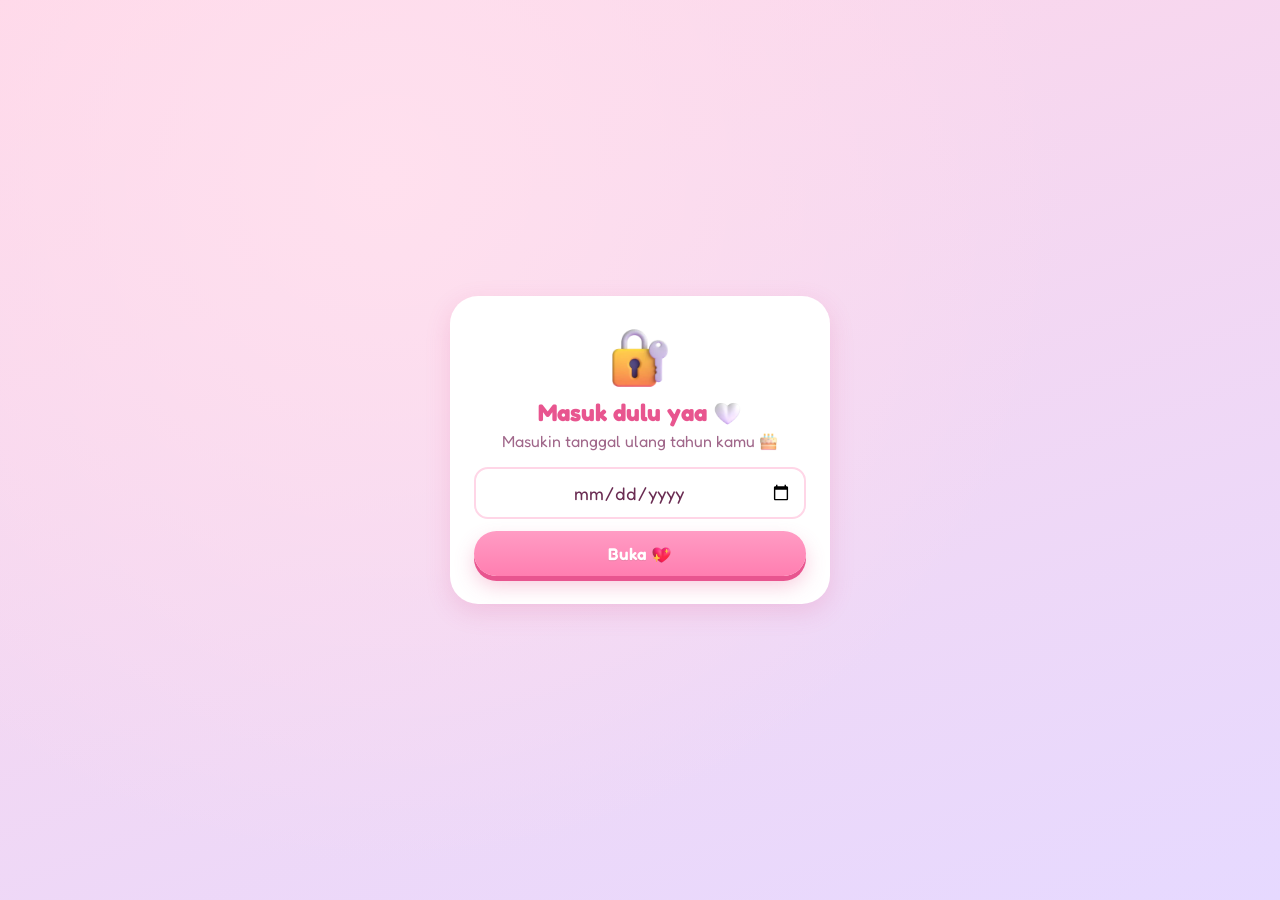
==== commit dbbda37c: "Bom Cinta, Jalan Pulang Berdua, Peliharaan Kita, tombol jeda global & label tombol Co-Authored-By: C" ====
--- a/index.html
+++ b/index.html
@@ -40,9 +40,20 @@
         <button class="btn big" id="btn-play">Main yuk! ▶</button>
         <button class="btn ghost talk-btn" id="btn-talk">💬 Kartu Deep Talk</button>
         <button class="btn ghost kita-btn" id="btn-kita">📮 Kotak Kita <span class="kita-badge" id="kita-badge" hidden></span></button>
+        <button class="btn ghost pet-btn" id="btn-pet">🐥 Peliharaan Kita</button>
         <button class="btn ghost install-btn" id="btn-install" hidden>📲 Pasang ke home screen</button>
         <button class="link-btn" id="btn-reset">reset progress</button>
       </div>
+    </section>
+
+    <!-- PELIHARAAN KITA -->
+    <section id="screen-pet" class="screen">
+      <header class="topbar">
+        <button class="icon-btn" data-go="home" aria-label="Kembali">⬅️</button>
+        <div class="star-total">🐥 Peliharaan Kita</div>
+        <span class="topbar-gap" aria-hidden="true"></span>
+      </header>
+      <div class="pet-root" id="pet-root"></div>
     </section>
 
     <!-- KARTU DEEP TALK -->
@@ -128,17 +139,27 @@
     <!-- GAME -->
     <section id="screen-game" class="screen">
       <header class="hud">
-        <button class="icon-btn small" id="btn-quit" aria-label="Keluar">✖</button>
         <div class="hud-main">
           <div class="hud-title" id="hud-title"></div>
           <div class="hud-stats" id="hud-stats"></div>
         </div>
+        <button class="pause-btn" id="btn-pause" aria-label="Jeda"><i></i><i></i></button>
       </header>
       <div class="guide">
         <span class="guide-owl" id="guide-owl" aria-hidden="true">🦉</span>
         <p class="bubble" id="hud-hint" aria-live="polite"></p>
       </div>
       <div id="stage"></div>
+      <div class="pause-ov" id="pause" hidden>
+        <div class="pause-card">
+          <div class="pause-ico" aria-hidden="true"><i></i><i></i></div>
+          <h2>Jeda dulu</h2>
+          <p id="pause-sub">Santai, game-nya berhenti sampai kamu lanjut</p>
+          <button class="btn" id="btn-resume">▶ Lanjut main</button>
+          <button class="btn ghost" id="btn-restart">🔁 Ulangi dari awal</button>
+          <button class="btn ghost" id="btn-quit">🚪 Keluar</button>
+        </div>
+      </div>
     </section>
 
     <!-- SURAT -->
--- a/css/style.css
+++ b/css/style.css
@@ -846,3 +846,124 @@
 .draw-btns .btn.on { background: #ff4f8b; color: #fff; border-color: #ff4f8b; }
 .pg-opts { display: flex; flex-wrap: wrap; gap: 8px; justify-content: center; margin-top: 8px; }
 .pg-opts .btn { margin-top: 0; }
+
+/* Gelut Sayang */
+.fight-wrap { position: absolute; inset: 0; display: flex; flex-direction: column; }
+.fight-view { position: relative; flex: 1; min-height: 0; }
+.fight-pad { flex: none; display: flex; justify-content: space-between; align-items: center; gap: 8px; padding: 8px 10px max(10px, env(safe-area-inset-bottom)); user-select: none; -webkit-user-select: none; touch-action: none; }
+.fight-pad > div { display: flex; gap: 8px; }
+.fight-pad button { width: 60px; height: 60px; border-radius: 50%; border: 3px solid #fff; background: rgba(255,255,255,.9); font-size: 26px; box-shadow: 0 4px 0 rgba(160,60,120,.25); touch-action: none; -webkit-tap-highlight-color: transparent; padding: 0; }
+.fight-pad .fp-act button { width: 54px; height: 54px; font-size: 24px; }
+.fight-pad button.on { transform: translateY(3px) scale(.94); box-shadow: 0 1px 0 rgba(160,60,120,.25); background: #ffe1ee; }
+.fight-pad .sp { opacity: .45; }
+.fight-pad .sp.ready { opacity: 1; background: #ffe58a; animation: spReady .8s ease-in-out infinite alternate; }
+@keyframes spReady { to { box-shadow: 0 0 0 6px rgba(255,176,32,.35), 0 4px 0 rgba(160,60,120,.25); } }
+@media (max-width: 360px) { .fight-pad button { width: 52px; height: 52px; font-size: 22px; } .fight-pad .fp-act button { width: 46px; height: 46px; font-size: 20px; } .fight-pad > div { gap: 5px; } }
+
+/* Perang Bantal */
+.pw-pad { padding-left: 14px; }
+.pw-stick { position: relative; width: 104px; height: 104px; border-radius: 50%; background: rgba(255,255,255,.65); border: 3px solid #fff; box-shadow: inset 0 0 0 2px rgba(232,85,143,.15); touch-action: none; }
+.pw-stick span { position: absolute; left: 50%; top: 50%; width: 46px; height: 46px; margin: -23px 0 0 -23px; border-radius: 50%; background: #ff8fb7; box-shadow: 0 3px 0 rgba(160,60,120,.3); pointer-events: none; }
+.pw-pad .fp-act button { width: 64px; height: 64px; font-size: 28px; }
+
+
+/* Ikon 3D pengganti emoji (js/fx.js) */
+img.fx { display: inline-block; width: 1.18em; height: 1.18em; vertical-align: -0.22em; object-fit: contain; pointer-events: none; -webkit-user-drag: none; }
+
+/* Kartu game di menu (js/game-look.js) */
+.gt-head { display: flex; flex-direction: column; align-items: flex-start; margin: 14px 4px 10px; text-align: left; }
+.gt-head b { font-size: 19px; color: var(--ink); }
+.gt-head small { font-size: 13px; color: var(--ink-soft); }
+.gt-grid { display: grid; grid-template-columns: repeat(2, minmax(0, 1fr)); gap: 12px; width: 100%; }
+.gt { position: relative; overflow: hidden; display: flex; flex-direction: column; align-items: flex-start; gap: 3px; min-height: 138px; padding: 14px 13px 13px; border: 0; border-radius: 22px; text-align: left; font: inherit; color: #3d1f3a;
+  background: #fff; background: radial-gradient(110% 80% at 100% 0%, color-mix(in srgb, var(--g) 30%, transparent), transparent 62%), linear-gradient(165deg, color-mix(in srgb, var(--g) 13%, #fff), #fff 75%);
+  box-shadow: 0 5px 0 color-mix(in srgb, var(--g) 38%, #f3c3d8), 0 12px 22px -14px color-mix(in srgb, var(--g) 80%, transparent);
+  transition: transform .12s ease; -webkit-tap-highlight-color: transparent; }
+.gt::after { content: ''; position: absolute; right: -22px; bottom: -22px; width: 78px; height: 78px; border-radius: 50%; background: color-mix(in srgb, var(--g) 14%, transparent); pointer-events: none; }
+.gt:not(:disabled):active { transform: translateY(3px) scale(.98); box-shadow: 0 2px 0 color-mix(in srgb, var(--g) 38%, #f3c3d8); }
+.gt:disabled { opacity: .5; }
+.gt-icon { width: 60px; height: 60px; display: grid; place-items: center; margin-bottom: 8px; border-radius: 19px; font-size: 38px; background: color-mix(in srgb, var(--g) 20%, #fff); box-shadow: inset 0 -3px 0 color-mix(in srgb, var(--g) 25%, transparent); }
+.gt-name { font-size: 16px; line-height: 1.15; font-weight: 700; }
+.gt-sub { font-size: 12px; line-height: 1.25; color: #8a6b80; }
+.gt-tag { position: absolute; top: 11px; right: 11px; padding: 4px 9px; border-radius: 999px; background: #fff; font-size: 12px; font-weight: 700; white-space: nowrap; color: color-mix(in srgb, var(--g) 75%, #3d1f3a); box-shadow: 0 2px 0 color-mix(in srgb, var(--g) 28%, #fff); }
+@media (max-width: 350px) { .gt { min-height: 124px; padding: 12px 10px; } .gt-icon { width: 50px; height: 50px; font-size: 32px; } .gt-name { font-size: 15px; } }
+
+/* Peliharaan Kita */
+.pet-root { width: 100%; max-width: 460px; margin: 0 auto; padding: 4px 14px 24px; display: flex; flex-direction: column; gap: 12px; }
+.pet-load { text-align: center; color: var(--ink-soft); margin-top: 40px; }
+.pet-head { display: grid; grid-template-columns: 1fr auto; align-items: center; gap: 6px 10px; }
+.pet-name { border: 0; background: none; font: inherit; font-size: 24px; font-weight: 700; color: var(--ink); text-align: left; padding: 0; }
+.pet-lvl { background: linear-gradient(135deg, #ffb020, #ff6f9f); color: #fff; font-weight: 700; border-radius: 999px; padding: 4px 12px; font-size: 14px; }
+.pet-xp { grid-column: span 2; height: 9px; border-radius: 6px; background: #ffe1ee; overflow: hidden; }
+.pet-xp b { display: block; height: 100%; background: linear-gradient(90deg, #ff6f9f, #ffb020); border-radius: 6px; transition: width .4s; }
+.pet-room { position: relative; height: 300px; border-radius: 26px; overflow: hidden; touch-action: none; user-select: none; -webkit-user-select: none;
+  background: radial-gradient(120% 70% at 50% 0%, #fff6d8, transparent 60%), linear-gradient(180deg, #ffe6f2 0%, #ffd9ea 62%, #f6c9de 62%, #efb8d1 100%); box-shadow: inset 0 -6px 0 rgba(160,60,120,.12), 0 6px 0 #f3c3d8; transition: filter .4s; }
+.pet-room.night { filter: brightness(.55) saturate(.8); }
+.pet-floor { position: absolute; left: 0; right: 0; bottom: 0; height: 38%; background: repeating-linear-gradient(90deg, rgba(255,255,255,.18) 0 34px, transparent 34px 68px); }
+.pet-body { position: absolute; left: 50%; bottom: 22%; transform: translateX(-50%) scale(var(--sz, 1)); transform-origin: 50% 100%; font-size: 120px; line-height: 1; animation: petBob 1.8s ease-in-out infinite; z-index: 2; }
+.pet-body.sleep { animation: petSleep 3s ease-in-out infinite; }
+.pet-body img.fx { width: 1em; height: 1em; vertical-align: 0; }
+.pet-outfit { position: absolute; left: 50%; top: -18%; transform: translateX(-50%); font-size: 50px; }
+@keyframes petBob { 0%, 100% { transform: translateX(-50%) scale(var(--sz, 1)) translateY(0); } 50% { transform: translateX(-50%) scale(calc(var(--sz, 1) * 1.04), calc(var(--sz, 1) * .96)) translateY(-6px); } }
+@keyframes petSleep { 0%, 100% { transform: translateX(-50%) scale(var(--sz, 1)) rotate(-4deg); } 50% { transform: translateX(-50%) scale(var(--sz, 1)) rotate(4deg); } }
+.pet-bubble { position: absolute; top: 14px; left: 50%; transform: translateX(-50%); background: #fff; border-radius: 18px; padding: 7px 14px; font-weight: 600; color: #5a2a52; box-shadow: 0 3px 0 rgba(160,60,120,.15); white-space: nowrap; z-index: 3; }
+.pet-layer { position: absolute; inset: 0; z-index: 4; }
+.pet-picker { position: absolute; left: 10px; right: 10px; bottom: 10px; display: flex; gap: 8px; justify-content: center; background: rgba(255,255,255,.92); border-radius: 18px; padding: 8px; }
+.pet-picker button { flex: 1; border: 0; background: #fff3f8; border-radius: 14px; font-size: 30px; padding: 6px 0 4px; display: flex; flex-direction: column; align-items: center; }
+.pet-picker button small { font-size: 11px; color: #8a6b80; }
+.pet-picker .x { flex: 0 0 44px; font-size: 18px; }
+.pet-hint { position: absolute; top: 56px; left: 50%; transform: translateX(-50%); background: rgba(255,255,255,.92); border-radius: 14px; padding: 5px 12px; font-size: 14px; font-weight: 600; color: #c2306f; white-space: nowrap; }
+.pet-soap { position: absolute; left: 0; top: 0; font-size: 40px; pointer-events: none; transform: translate(-100px, -100px); }
+.pet-bub { position: absolute; font-size: 24px; pointer-events: none; animation: petBub 1.2s ease-out forwards; }
+@keyframes petBub { to { transform: translateY(-50px) scale(1.4); opacity: 0; } }
+.pet-prog { position: absolute; left: 30px; right: 30px; bottom: 14px; height: 10px; border-radius: 6px; background: rgba(255,255,255,.8); overflow: hidden; }
+.pet-prog b { display: block; height: 100%; width: 0; background: linear-gradient(90deg, #8fd3ff, #3b9cff); }
+.pet-ball { position: absolute; left: 0; top: 0; width: 52px; height: 52px; border: 0; background: none; font-size: 44px; padding: 0; touch-action: none; }
+.pet-stats { display: grid; grid-template-columns: 1fr 1fr; gap: 8px 12px; background: #fff; border-radius: 20px; padding: 12px 14px; box-shadow: 0 4px 0 #f3c3d8; }
+.pet-stat { display: flex; align-items: center; gap: 8px; }
+.pet-stat > span { font-size: 24px; }
+.pet-stat div { flex: 1; }
+.pet-stat small { display: block; font-size: 12px; color: #8a6b80; font-weight: 600; }
+.pet-stat i { display: block; height: 8px; border-radius: 5px; background: #f6e3ec; overflow: hidden; }
+.pet-stat i b { display: block; height: 100%; background: var(--c); border-radius: 5px; transition: width .4s; }
+.pet-actions { display: grid; grid-template-columns: repeat(4, 1fr); gap: 8px; }
+.pet-actions button { border: 0; background: #fff; border-radius: 18px; padding: 10px 0 8px; font: inherit; font-size: 13px; font-weight: 700; color: #5a2a52; display: flex; flex-direction: column; align-items: center; gap: 2px; box-shadow: 0 4px 0 #f3c3d8; }
+.pet-actions button span { font-size: 30px; }
+.pet-actions button:active:not(:disabled) { transform: translateY(3px); box-shadow: 0 1px 0 #f3c3d8; }
+.pet-actions button:disabled { opacity: .45; }
+.pet-outfits { display: flex; gap: 8px; justify-content: center; }
+.pet-outfits button { width: 54px; border: 2px solid #ffe1ee; background: #fff; border-radius: 14px; font-size: 24px; padding: 4px 0 2px; display: flex; flex-direction: column; align-items: center; }
+.pet-outfits button small { font-size: 10px; color: #8a6b80; }
+.pet-outfits button.on { border-color: #ff6f9f; background: #fff0f6; }
+.pet-outfits button:disabled { opacity: .5; }
+.pet-couple { background: rgba(255,255,255,.75); border-radius: 18px; padding: 10px 14px; text-align: center; }
+.pet-couple p { margin: 0 0 4px; font-size: 14px; color: #5a2a52; }
+.pet-couple p span { color: #c2306f; font-weight: 700; }
+.pet-couple small { display: block; font-size: 12px; color: #8a6b80; }
+.pet-local { margin-top: 4px; opacity: .8; }
+.pet-btn { margin-top: 2px; }
+
+/* Tombol jeda & menu jeda */
+.pause-btn { position: relative; width: 46px; height: 46px; flex-shrink: 0; border: 0; border-radius: 16px; background: #fff; box-shadow: 0 4px 0 #f3c3d8; display: flex; align-items: center; justify-content: center; gap: 6px; padding: 0; -webkit-tap-highlight-color: transparent; }
+.pause-btn i, .pause-ico i { display: block; width: 6px; height: 18px; border-radius: 3px; background: var(--pink-deep, #e8558f); }
+.pause-btn:active { transform: translateY(3px); box-shadow: 0 1px 0 #f3c3d8; }
+.pause-ov { position: absolute; inset: 0; z-index: 40; display: grid; place-items: center; padding: 24px; background: rgba(70, 25, 60, .35); -webkit-backdrop-filter: blur(6px); backdrop-filter: blur(6px); animation: pauseIn .18s ease-out; }
+.pause-ov[hidden] { display: none; }
+@keyframes pauseIn { from { opacity: 0; } }
+.pause-card { width: min(320px, 100%); background: #fff; border-radius: 28px; padding: 24px 22px 20px; text-align: center; box-shadow: 0 8px 0 #f3c3d8, 0 20px 40px -12px rgba(90, 20, 80, .45); display: flex; flex-direction: column; gap: 10px; animation: pauseCard .25s cubic-bezier(.2, 1.4, .4, 1); }
+@keyframes pauseCard { from { transform: scale(.85); opacity: 0; } }
+.pause-ico { margin: 0 auto 2px; width: 64px; height: 64px; border-radius: 22px; background: #ffe6f0; display: flex; align-items: center; justify-content: center; gap: 9px; }
+.pause-ico i { width: 9px; height: 26px; border-radius: 4px; }
+.pause-card h2 { margin: 0; font-size: 24px; color: var(--ink); }
+.pause-card p { margin: 0 0 6px; font-size: 14px; color: var(--ink-soft); }
+.pause-card .btn { width: 100%; }
+#screen-game { position: relative; }
+
+/* Label kecil di bawah tombol aksi game */
+.fight-pad button[data-label] { position: relative; }
+.fight-pad button[data-label]::after { content: attr(data-label); position: absolute; left: 50%; bottom: -17px; transform: translateX(-50%); font-size: 11px; font-weight: 700; color: #8a3f6e; white-space: nowrap; pointer-events: none; }
+.fight-pad:has(button[data-label]) { padding-bottom: max(22px, calc(env(safe-area-inset-bottom) + 14px)); }
+/* Ganti karakter (Jalan Pulang) */
+.fight-pad .fp-act .cp-swap { width: auto; min-width: 64px; height: 54px; border-radius: 18px; display: flex; align-items: center; gap: 6px; padding: 0 12px 0 6px; font-size: 13px; line-height: 1.1; font-weight: 700; color: #5a2a52; white-space: nowrap; }
+.fight-pad .fp-act .cp-swap img:not(.fx) { width: 38px; height: 38px; border-radius: 50%; object-fit: cover; border: 3px solid var(--sw, #ff7a2f); flex-shrink: 0; }
+.fight-pad .fp-act .cp-swap img.fx { width: 1.2em; height: 1.2em; }
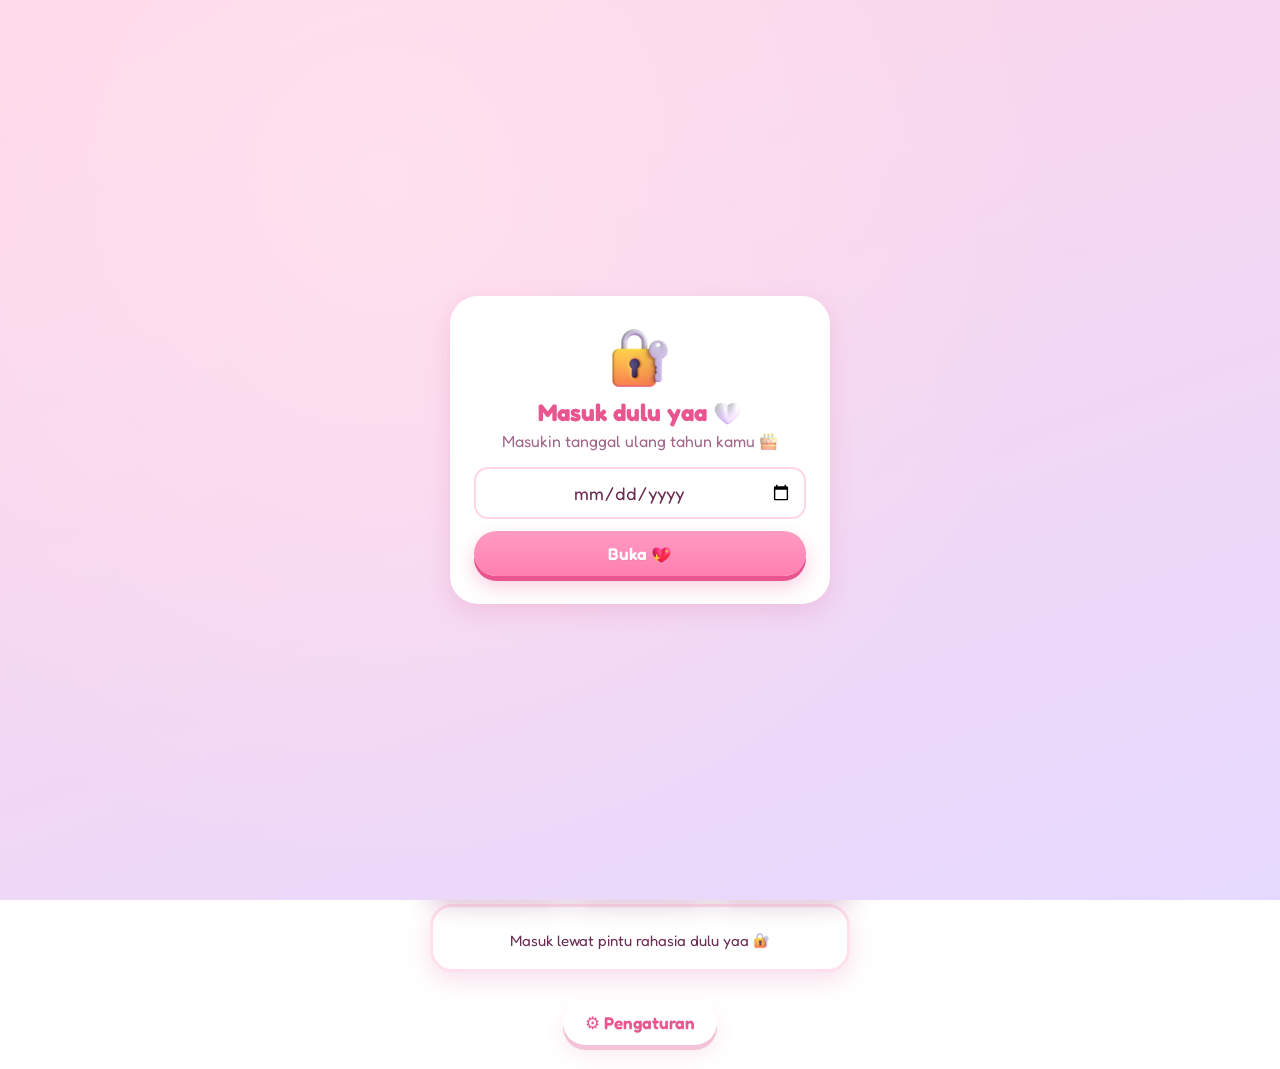
==== commit 22a67757: "Tantangan harian, papan skor berdua, kartu hasil, pengaturan, suara per game, game dimuat pas dimain" ====
--- a/index.html
+++ b/index.html
@@ -2,7 +2,7 @@
 <html lang="id">
 <head>
   <meta charset="utf-8">
-  <meta name="viewport" content="width=device-width, initial-scale=1, viewport-fit=cover, user-scalable=no">
+  <meta name="viewport" content="width=device-width, initial-scale=1, maximum-scale=1, viewport-fit=cover, user-scalable=no">
   <title>Falicya's Game 💖</title>
   <meta name="description" content="Game kecil penuh cinta, khusus buat Falicya.">
   <meta name="theme-color" content="#ffd6e7">
@@ -36,13 +36,20 @@
           <span class="exam-ico" aria-hidden="true">🩺</span>
           <span class="exam-txt"><b>Semangat ujiannya, Bu Dokter!</b><small>Buka penyemangat dari Aidan →</small></span>
         </a>
+        <button class="home-hero" id="btn-play">
+          <span class="hero-txt"><small id="hero-kicker">Petualangan</small><b id="hero-title">Main yuk!</b><span class="hero-prog"><i id="hero-bar"></i></span><em id="hero-sub">60 level seru nungguin</em></span>
+          <span class="hero-go" aria-hidden="true">▶</span>
+          <span class="hero-deco" aria-hidden="true"><span>🎮</span><span>⭐</span><span>💖</span></span>
+        </button>
+        <section class="daily-card" id="daily-home" hidden></section>
+        <div class="home-grid">
+          <button class="home-tile t-talk" id="btn-talk"><span class="ht-ic">💬</span><b>Deep Talk</b><small>Kartu obrolan berdua</small></button>
+          <button class="home-tile t-pet" id="btn-pet"><span class="ht-ic">🐥</span><b>Peliharaan</b><small>Rawat bareng tiap hari</small></button>
+          <button class="home-tile t-kita wide" id="btn-kita"><span class="ht-ic">📮</span><b>Kotak Kita</b><small>Surat & foto cuma buat kita berdua</small><span class="kita-badge" id="kita-badge" hidden></span></button>
+        </div>
         <div class="streak-slot" id="streak-home" hidden></div>
-        <button class="btn big" id="btn-play">Main yuk! ▶</button>
-        <button class="btn ghost talk-btn" id="btn-talk">💬 Kartu Deep Talk</button>
-        <button class="btn ghost kita-btn" id="btn-kita">📮 Kotak Kita <span class="kita-badge" id="kita-badge" hidden></span></button>
-        <button class="btn ghost pet-btn" id="btn-pet">🐥 Peliharaan Kita</button>
         <button class="btn ghost install-btn" id="btn-install" hidden>📲 Pasang ke home screen</button>
-        <button class="link-btn" id="btn-reset">reset progress</button>
+        <button class="btn ghost settings-btn" type="button" data-settings>⚙️ Pengaturan</button>
       </div>
     </section>
 
@@ -70,9 +77,10 @@
         <button class="talk-card" id="talk-card" type="button" aria-live="polite">
           <span class="talk-inner">
             <span class="talk-back"><span class="talk-logo">💬</span><b>Tap buat tarik kartu</b></span>
-            <span class="talk-front"><small id="talk-cat"></small><p id="talk-q"></p></span>
+            <span class="talk-front"><small id="talk-cat"></small><i class="talk-quote" aria-hidden="true">“</i><p id="talk-q"></p><em class="talk-turn" id="talk-turn"></em></span>
           </span>
         </button>
+        <div class="talk-bar"><div class="talk-prog"><i id="talk-prog"></i></div><span id="talk-left"></span></div>
         <button class="btn" id="talk-next" type="button">Tarik kartu 🃏</button>
       </div>
     </section>
@@ -112,9 +120,9 @@
         <div class="star-total">💞 Berdua</div>
         <span class="topbar-gap" aria-hidden="true"></span>
       </header>
+      <div class="pn" id="duo-nav"></div>
       <div class="talk-wrap">
-        <h2 class="talk-title">Main Berdua</h2>
-        <p class="talk-sub">Main barengan dari HP masing-masing, langsung nyambung 💞</p>
+        <p class="ol-intro">Main bareng dari HP masing-masing, langsung nyambung 💞</p>
         <div class="ol-card" id="ol-room"></div>
         <div class="ol-map" id="ol-map"></div>
         <div class="ol-games" id="ol-games"></div>
@@ -132,7 +140,7 @@
         </div>
       </header>
       <div class="streak-slot" id="streak-map" hidden></div>
-      <div class="mode-tabs" id="solo-tabs" role="tablist"></div>
+      <div class="pn" id="solo-tabs"></div>
       <div id="worlds"></div>
     </section>
 
@@ -143,12 +151,9 @@
           <div class="hud-title" id="hud-title"></div>
           <div class="hud-stats" id="hud-stats"></div>
         </div>
+        <button class="help-btn" id="btn-help" aria-label="Cara main">?</button>
         <button class="pause-btn" id="btn-pause" aria-label="Jeda"><i></i><i></i></button>
       </header>
-      <div class="guide">
-        <span class="guide-owl" id="guide-owl" aria-hidden="true">🦉</span>
-        <p class="bubble" id="hud-hint" aria-live="polite"></p>
-      </div>
       <div id="stage"></div>
       <div class="pause-ov" id="pause" hidden>
         <div class="pause-card">
@@ -157,6 +162,7 @@
           <p id="pause-sub">Santai, game-nya berhenti sampai kamu lanjut</p>
           <button class="btn" id="btn-resume">▶ Lanjut main</button>
           <button class="btn ghost" id="btn-restart">🔁 Ulangi dari awal</button>
+          <button class="btn ghost" type="button" data-settings>⚙️ Pengaturan</button>
           <button class="btn ghost" id="btn-quit">🚪 Keluar</button>
         </div>
       </div>
--- a/css/style.css
+++ b/css/style.css
@@ -540,7 +540,8 @@
 .install-btn[hidden] { display: none; }
 
 /* ---------- Panah Cinta ---------- */
-.timing-wrap { width: min(100%, 420px); display: flex; flex-direction: column; align-items: center; gap: 28px; }
+.timing-wrap { width: min(100%, 420px); display: flex; flex-direction: column; align-items: center; gap: 22px; }
+.timing-scene { width: 100%; height: min(46vh, 300px); border-radius: 24px; box-shadow: var(--shadow); display: block; }
 .timing-target { font-size: 72px; line-height: 1; }
 .timing-target.pop { animation: comboPop .6s ease-out; }
 .timing-bar { position: relative; width: 100%; height: 56px; background: #fff; border-radius: 999px; box-shadow: var(--shadow); overflow: hidden; border: 4px solid #fff; }
@@ -967,3 +968,794 @@
 .fight-pad .fp-act .cp-swap { width: auto; min-width: 64px; height: 54px; border-radius: 18px; display: flex; align-items: center; gap: 6px; padding: 0 12px 0 6px; font-size: 13px; line-height: 1.1; font-weight: 700; color: #5a2a52; white-space: nowrap; }
 .fight-pad .fp-act .cp-swap img:not(.fx) { width: 38px; height: 38px; border-radius: 50%; object-fit: cover; border: 3px solid var(--sw, #ff7a2f); flex-shrink: 0; }
 .fight-pad .fp-act .cp-swap img.fx { width: 1.2em; height: 1.2em; }
+
+/* Pilih hewan peliharaan */
+.pet-head { grid-template-columns: 1fr auto auto; }
+.pet-head .pet-xp { grid-column: span 3; }
+.pet-swap { border: 0; background: #fff; border-radius: 999px; padding: 5px 10px; font: inherit; font-size: 12px; font-weight: 700; color: #8a3f6e; box-shadow: 0 2px 0 #f3c3d8; white-space: nowrap; }
+.pet-choose { text-align: center; padding-top: 6px; }
+.pet-choose h2 { margin: 0 0 4px; font-size: 22px; color: var(--ink); }
+.pet-choose p { margin: 0 0 14px; font-size: 14px; color: var(--ink-soft); }
+.pet-grid { display: grid; grid-template-columns: repeat(2, minmax(0, 1fr)); gap: 10px; margin-bottom: 10px; }
+.pet-grid button { border: 2px solid #ffe1ee; background: #fff; border-radius: 20px; padding: 12px 8px 10px; font: inherit; color: #5a2a52; display: flex; flex-direction: column; align-items: center; gap: 4px; box-shadow: 0 4px 0 #f3c3d8; }
+.pet-grid button span { font-size: 54px; line-height: 1; }
+.pet-grid button b { font-size: 15px; }
+.pet-grid button.on { border-color: #ff6f9f; background: #fff0f6; }
+.pet-grid button:active { transform: translateY(3px); box-shadow: 0 1px 0 #f3c3d8; }
+
+/* Peliharaan 3D */
+.pet-3d-slot { position: absolute; inset: 0; z-index: 2; }
+.pet-3d-slot .pet3d { position: absolute; inset: 0; opacity: 0; transition: opacity .35s; }
+.pet-3d-slot.on .pet3d { opacity: 1; }
+.pet-3d-slot .pet3d canvas { display: block; width: 100%; height: 100%; }
+.pet-3d-slot.on .pet-fallback { display: none; }
+.pet-outfit3d, .pet-zzz { position: absolute; left: 0; top: 0; z-index: 3; font-size: 46px; line-height: 1; pointer-events: none; will-change: transform; }
+.pet-zzz { font-size: 34px; animation: petZzz 2s ease-in-out infinite; }
+@keyframes petZzz { 50% { opacity: .5; } }
+.pet-grid .pet-thumb { width: 74px; height: 74px; object-fit: contain; }
+.pet-grid { grid-template-columns: repeat(3, minmax(0, 1fr)); }
+.pet-grid button { padding: 8px 4px 8px; }
+.pet-grid button b { font-size: 13px; }
+
+/* Masak: tombol & buku resep */
+.fight-pad .ck-book { width: 46px; height: 46px; font-size: 20px; align-self: center; }
+.ck-bookview { position: absolute; inset: 0; z-index: 5; display: none; align-items: center; justify-content: center; padding: 12px; background: rgba(90,42,82,.35); backdrop-filter: blur(2px); }
+.ck-bookview.show { display: flex; }
+.ck-bookcard { width: min(100%, 420px); max-height: 100%; overflow: auto; background: #fff; border-radius: 22px; padding: 16px 16px 14px; box-shadow: 0 10px 30px rgba(120,40,90,.25); color: #5a2a52; font-size: 14px; line-height: 1.35; }
+.ck-bookcard h3 { margin: 0 0 8px; text-align: center; font-size: 20px; color: #c2306f; }
+.ck-how { margin: 0 0 10px; padding-left: 20px; }
+.ck-how li { margin-bottom: 5px; }
+.ck-recipes { display: grid; gap: 6px; margin-bottom: 8px; }
+.ck-rec { display: flex; gap: 10px; align-items: center; background: #fff3f8; border-radius: 14px; padding: 6px 10px; }
+.ck-dish { font-size: 30px; line-height: 1; }
+.ck-dish img.fx { width: 34px; height: 34px; }
+.ck-ing { display: flex; flex-wrap: wrap; gap: 4px 10px; font-size: 13px; }
+.ck-ing i { font-style: normal; font-weight: 700; font-size: 11px; padding: 1px 6px; border-radius: 8px; background: #e8f8ef; color: #25734a; }
+.ck-ing i.st-masak { background: #fff0e3; color: #c75a12; }
+.ck-ing i.st-raw { background: #f1ecf7; color: #7a5a9a; }
+.ck-tipline { margin: 0 0 10px; font-size: 13px; text-align: center; color: #8a3f6e; }
+.ck-go { width: 100%; position: sticky; bottom: 0; box-shadow: 0 -8px 12px #fff; }
+.ck-bookcard { font-size: 13px; padding: 14px 14px 12px; } .ck-how li { margin-bottom: 3px; } .ck-rec { padding: 4px 10px; }
+
+/* Gelut: tombol gaya stik game */
+.fight-pad.fp2 { align-items: flex-end; padding: 6px 12px max(24px, calc(env(safe-area-inset-bottom) + 16px)); }
+.fp2 .fp-move { gap: 10px; align-self: center; }
+.fp2 button { position: relative; border: none; color: #fff; display: grid; place-items: center; transition: transform .06s; }
+.fp2 button .b-ic { font-size: 26px; line-height: 1; filter: drop-shadow(0 2px 0 rgba(0,0,0,.15)); }
+.fp2 button .b-ic img.fx { width: 30px; height: 30px; }
+.fp2 .b-dir { width: 64px; height: 64px; border-radius: 22px; background: linear-gradient(180deg, #ffffff, #ffe3ef); color: #e8558f; box-shadow: 0 5px 0 #f2a6c6, 0 8px 14px rgba(160,60,120,.18); }
+.fp2 .fp-act { display: grid; grid-template-columns: repeat(3, auto); grid-template-areas: ". sp jump" "block kick punch"; gap: 20px 9px; align-items: end; }
+.fp2 .fp-act button { width: 56px; height: 56px; border-radius: 50%; box-shadow: 0 5px 0 var(--sh), 0 8px 14px rgba(120,40,90,.2), inset 0 3px 0 rgba(255,255,255,.35); background: radial-gradient(circle at 35% 30%, var(--c1), var(--c2)); }
+.fp2 .b-punch { grid-area: punch; width: 68px !important; height: 68px !important; --c1: #ff8db0; --c2: #ec3d78; --sh: #b8245a; }
+.fp2 .b-punch .b-ic { font-size: 32px; } .fp2 .b-punch .b-ic img.fx { width: 36px; height: 36px; }
+.fp2 .b-kick { grid-area: kick; --c1: #ffd27a; --c2: #ff8f2e; --sh: #c8641a; }
+.fp2 .b-block { grid-area: block; --c1: #c7b3ff; --c2: #7f63f0; --sh: #5a42b8; }
+.fp2 .b-jump { grid-area: jump; --c1: #8fe0ff; --c2: #3a95ff; --sh: #2266c4; justify-self: center; }
+.fp2 .b-sp { grid-area: sp; --c1: #fff4c7; --c2: #ffc93d; --sh: #c99412; justify-self: center; }
+.fp2 .b-sp .b-ring { position: absolute; inset: -5px; border-radius: 50%; background: conic-gradient(#ff5c93 var(--m, 0%), rgba(255,255,255,.7) 0); -webkit-mask: radial-gradient(circle, transparent 60%, #000 61%); mask: radial-gradient(circle, transparent 60%, #000 61%); }
+.fp2 .b-sp:not(.ready) { filter: grayscale(.55); opacity: .8; }
+.fp2 .b-sp.ready { opacity: 1; animation: spReady .8s ease-in-out infinite alternate; }
+.fp2 button.on { transform: translateY(4px) scale(.95); box-shadow: 0 1px 0 var(--sh, #f2a6c6), 0 3px 6px rgba(120,40,90,.2); }
+.fp2 .b-dir.on { background: #ffd3e4; }
+.fp2 button[data-label]::after { bottom: -18px; font-size: 11px; color: #8a3f6e; }
+@media (max-width: 360px) { .fp2 .b-dir { width: 54px; height: 54px; } .fp2 .fp-act button { width: 48px; height: 48px; } .fp2 .b-punch { width: 58px !important; height: 58px !important; } .fp2 .fp-act { gap: 18px 6px; } }
+.fight-pad.fp2 .fp-act button.on, .fight-pad.fp2 .fp-act .b-sp.ready { background: radial-gradient(circle at 35% 30%, var(--c1), var(--c2)); }
+
+/* ---- Poles tampilan game papan (taman, kartu, tombol mengkilap) ---- */
+.pop-grid { padding: 26px 14px 16px; border-radius: 28px; gap: 10px 12px; box-sizing: border-box;
+  background:
+    radial-gradient(circle at 82% 9%, #fff6b8 0 22px, rgba(255,246,184,.35) 23px 40px, transparent 41px),
+    radial-gradient(ellipse 60px 16px at 22% 8%, #fff 98%, transparent), radial-gradient(ellipse 38px 12px at 34% 11%, #fff 98%, transparent),
+    linear-gradient(#aee0ff 0, #dff3ff 15%, #a9e486 15.2%, #8ed36c 100%);
+  box-shadow: 0 10px 0 #6bb352, 0 18px 30px rgba(60,110,50,.25), inset 0 0 0 4px rgba(255,255,255,.55); }
+[data-theme="w-candy"] .pop-grid { background: linear-gradient(#ffd6ea 0, #fff0f7 15%, #ffb8d8 15.2%, #ff9cc8 100%); box-shadow: 0 10px 0 #e279ab, 0 18px 30px rgba(160,60,120,.25), inset 0 0 0 4px rgba(255,255,255,.55); }
+[data-theme="w-beach"] .pop-grid { background: linear-gradient(#9fe3ff 0, #d6f6ff 15%, #ffe9a8 15.2%, #ffd97a 100%); box-shadow: 0 10px 0 #dcb354, 0 18px 30px rgba(150,110,40,.25), inset 0 0 0 4px rgba(255,255,255,.55); }
+[data-theme="w-night"] .pop-grid { background: linear-gradient(#3a2f6e 0, #6a559f 15%, #b9a8f5 15.2%, #9d8bea 100%); box-shadow: 0 10px 0 #7563c9, 0 18px 30px rgba(50,30,110,.3), inset 0 0 0 4px rgba(255,255,255,.35); }
+.hole::before { box-shadow: inset 0 6px 8px rgba(0,0,0,.35); }
+.critter { filter: drop-shadow(0 4px 0 rgba(0,0,0,.12)); }
+.hole.hit .critter { filter: brightness(1.15) drop-shadow(0 0 10px #fff); }
+
+.simon-grid { padding: 14px; border-radius: 30px; background: #fff; box-shadow: 0 8px 0 #f3bcd4, 0 16px 28px rgba(160,60,120,.2); box-sizing: border-box; }
+.simon-pad { position: relative; overflow: hidden; border: none !important; box-shadow: inset 0 -8px 0 rgba(0,0,0,.12), inset 0 6px 0 rgba(255,255,255,.4), 0 4px 0 rgba(120,40,90,.12); }
+.simon-pad::before { content: ''; position: absolute; left: 10%; right: 10%; top: 7%; height: 26%; border-radius: 50%; background: linear-gradient(rgba(255,255,255,.55), rgba(255,255,255,0)); pointer-events: none; }
+.simon-pad.owl { background: linear-gradient(160deg, #d9c8ff, #a98bf5); }
+.simon-pad.cat { background: linear-gradient(160deg, #ffd9ae, #ffa45c); }
+.simon-pad.heart { background: linear-gradient(160deg, #ffb6d3, #ff6fa8); }
+.simon-pad.star { background: linear-gradient(160deg, #fff0a6, #ffc93d); }
+.simon-pad.lit { box-shadow: 0 0 0 6px #fff, 0 0 32px 10px rgba(255,255,255,.95), inset 0 0 30px rgba(255,255,255,.7); }
+
+.memory-grid .card-inner { filter: drop-shadow(0 5px 0 rgba(160,60,120,.16)); }
+.memory-grid .card:active .card-inner { filter: drop-shadow(0 2px 0 rgba(160,60,120,.16)); }
+.odd-grid { padding: 12px; border-radius: 26px; background: #fff; box-shadow: 0 8px 0 #f3bcd4, 0 16px 28px rgba(160,60,120,.18); }
+.odd-cell { box-shadow: inset 0 -5px 0 rgba(160,60,120,.09); }
+
+/* ---- Kuis: titik progres, lencana, pilihan berhuruf ---- */
+.quiz-dots { display: flex; justify-content: center; gap: 7px; margin-bottom: 12px; }
+.quiz-dots i { width: 26px; height: 8px; border-radius: 6px; background: rgba(255,255,255,.75); box-shadow: inset 0 0 0 1.5px #ffd0e2; transition: background .3s, transform .3s; }
+.quiz-dots i.now { background: #ff8fb7; transform: scaleY(1.35); }
+.quiz-dots i.ok { background: #5fd39a; box-shadow: none; }
+.quiz-dots i.no { background: #ff9fb0; box-shadow: none; }
+.quiz-card { position: relative; padding-top: 40px; margin-top: 30px; border: none; box-shadow: 0 8px 0 #f3bcd4, 0 18px 30px rgba(160,60,120,.2); background: linear-gradient(#fff, #fff8fb); }
+.quiz-badge { position: absolute; top: -30px; left: 50%; transform: translateX(-50%); width: 60px; height: 60px; border-radius: 50%; background: linear-gradient(160deg, #ffb6d3, #ff6fa8); display: grid; place-items: center; font-size: 30px; border: 5px solid #fff; box-shadow: 0 5px 0 #f3bcd4; }
+.quiz-badge img.fx { width: 34px; height: 34px; }
+.quiz-num, .quiz-q { text-align: center; }
+.quiz .opt { display: flex; align-items: center; gap: 12px; border: none; background: #fff; padding: 10px 12px; box-shadow: 0 4px 0 #f6cfe0, inset 0 0 0 2.5px #ffe0ec; animation: optIn .35s both cubic-bezier(.3, 1.4, .5, 1); animation-delay: calc(var(--i) * 70ms + 120ms); }
+@keyframes optIn { from { transform: translateY(14px); opacity: 0; } }
+.opt-l { flex: none; width: 34px; height: 34px; border-radius: 12px; display: grid; place-items: center; font-weight: 700; color: #fff; background: #ff8fb7; box-shadow: inset 0 -3px 0 rgba(0,0,0,.12); }
+.opt:nth-child(2) .opt-l { background: #9f8bf5; } .opt:nth-child(3) .opt-l { background: #ffb347; } .opt:nth-child(4) .opt-l { background: #5ec8a8; }
+.opt-t { flex: 1; }
+.opt-m { flex: none; width: 22px; text-align: center; font-weight: 700; }
+.quiz .opt.right { background: #e3fbef; box-shadow: 0 4px 0 #a8e6c7, inset 0 0 0 2.5px #5fd39a; } .quiz .opt.right .opt-m::before { content: '✓'; color: #1f9e72; }
+.quiz .opt.wrong { background: #ffe9ed; box-shadow: 0 4px 0 #ffc1cb, inset 0 0 0 2.5px #ff8fa3; } .quiz .opt.wrong .opt-m::before { content: '✕'; color: #e0466b; }
+.quiz .opt:disabled:not(.right):not(.wrong) { opacity: .55; }
+
+/* ---- Puzzle: bingkai kayu, progres, geser kepingan ---- */
+.puzzle-frame { padding: 10px 10px 8px; border-radius: 22px; background: linear-gradient(160deg, #e7b98a, #c98f5e); box-shadow: 0 8px 0 #a8703f, 0 18px 30px rgba(120,70,30,.25), inset 0 2px 0 rgba(255,255,255,.4); }
+.puzzle-frame .puzzle-board { box-shadow: inset 0 0 0 2px rgba(120,70,30,.25); border-radius: 12px; gap: 4px; background: #fff7ee; }
+.puzzle-prog { height: 8px; margin-top: 8px; border-radius: 6px; background: rgba(255,255,255,.45); overflow: hidden; }
+.puzzle-prog i { display: block; height: 100%; width: 0; border-radius: 6px; background: linear-gradient(90deg, #5fd39a, #b9f0d2); transition: width .35s; }
+.puzzle-tip { font-size: 13px; color: var(--ink-soft); text-align: center; margin-top: -4px; }
+.tile { touch-action: none; box-shadow: 0 2px 0 rgba(120,70,30,.18); }
+.tile.ok { box-shadow: inset 0 0 0 2.5px #5fd39a, 0 2px 0 rgba(120,70,30,.18); }
+.tile.lifted { opacity: .3; }
+.tile.drop { box-shadow: 0 0 0 4px #ffd166, 0 0 16px 4px rgba(255,209,102,.8); transform: scale(.94); z-index: 1; }
+.tile.pop { animation: matchPop2 .3s; }
+.puzzle-ghost { position: fixed; left: 0; top: 0; z-index: 99; pointer-events: none; border-radius: 10px; box-shadow: 0 14px 26px rgba(80,40,20,.4), 0 0 0 3px #fff; transition: none; }
+.puzzle-board.solved { box-shadow: none; }
+.puzzle-frame .puzzle-board, .puzzle-frame ~ .puzzle-peek { width: min(86vw, 400px, calc((100dvh - 350px) * (var(--ar)))); }
+.puzzle-frame ~ .puzzle-peek { top: 10px; }
+
+/* ================= Beranda baru + bar menu bawah ================= */
+.home-wrap { gap: 14px; }
+.home-hero { position: relative; overflow: hidden; width: 100%; display: flex; align-items: center; gap: 12px; text-align: left; border: none; border-radius: 28px; padding: 18px 16px 18px 20px; color: #fff; font-family: inherit; cursor: pointer;
+  background: linear-gradient(135deg, var(--pink) 0%, var(--pink-deep) 70%); box-shadow: 0 8px 0 rgba(0,0,0,.14), 0 8px 0 var(--pink-deep), 0 20px 34px rgba(160,60,120,.28); transition: transform .1s, box-shadow .1s; }
+.home-hero:active { transform: translateY(5px); box-shadow: 0 3px 0 rgba(0,0,0,.14), 0 3px 0 var(--pink-deep), 0 10px 18px rgba(160,60,120,.25); }
+.home-hero::before { content: ''; position: absolute; right: -40px; top: -60px; width: 190px; height: 190px; border-radius: 50%; background: rgba(255,255,255,.16); }
+.home-hero::after { content: ''; position: absolute; right: 40px; bottom: -70px; width: 150px; height: 150px; border-radius: 50%; background: rgba(255,255,255,.1); }
+.hero-txt { position: relative; z-index: 1; flex: 1; min-width: 0; display: flex; flex-direction: column; gap: 3px; }
+.hero-txt small { font-size: 12px; font-weight: 700; letter-spacing: 1px; text-transform: uppercase; opacity: .9; }
+.hero-txt b { font-size: 23px; line-height: 1.15; font-weight: 700; text-shadow: 0 2px 0 rgba(0,0,0,.12); }
+.hero-txt em { font-style: normal; font-size: 13px; font-weight: 600; opacity: .95; }
+.hero-prog { height: 8px; border-radius: 6px; background: rgba(255,255,255,.3); overflow: hidden; margin: 5px 0 2px; }
+.hero-prog i { display: block; height: 100%; width: 4%; border-radius: 6px; background: #fff; transition: width .5s; }
+.hero-go { position: relative; z-index: 1; flex: none; width: 58px; height: 58px; border-radius: 50%; background: #fff; color: var(--pink-deep); display: grid; place-items: center; font-size: 24px; padding-left: 4px; box-shadow: 0 5px 0 rgba(0,0,0,.14); animation: heroPulse 1.6s ease-in-out infinite; }
+.hero-go img.fx { width: 30px; height: 30px; }
+@keyframes heroPulse { 50% { transform: scale(1.08); box-shadow: 0 5px 0 rgba(0,0,0,.14), 0 0 0 8px rgba(255,255,255,.22); } }
+.hero-deco { position: absolute; inset: 0; pointer-events: none; }
+.hero-deco span { position: absolute; font-size: 20px; opacity: .55; animation: hop 2.4s ease-in-out infinite; }
+.hero-deco img.fx { width: 22px; height: 22px; }
+.hero-deco span:nth-child(1) { right: 84px; top: 8px; } .hero-deco span:nth-child(2) { right: 14px; bottom: 6px; animation-delay: .5s; } .hero-deco span:nth-child(3) { right: 112px; bottom: 8px; animation-delay: 1s; }
+
+.home-grid { width: 100%; display: grid; grid-template-columns: 1fr 1fr; gap: 12px; }
+.home-tile { position: relative; overflow: hidden; display: grid; grid-template-columns: auto 1fr; grid-template-rows: auto auto; column-gap: 10px; align-items: center; text-align: left; border: none; border-radius: 22px; padding: 14px 12px; background: #fff; color: var(--ink); font-family: inherit; cursor: pointer; box-shadow: 0 6px 0 var(--sh, #f3c3d8), 0 14px 22px rgba(160,60,120,.14); transition: transform .1s, box-shadow .1s; }
+.home-tile:active { transform: translateY(4px); box-shadow: 0 2px 0 var(--sh, #f3c3d8), 0 6px 12px rgba(160,60,120,.14); }
+.home-tile .ht-ic { grid-row: 1 / 3; width: 50px; height: 50px; border-radius: 17px; display: grid; place-items: center; font-size: 26px; background: var(--bg, #ffe3ef); box-shadow: inset 0 -4px 0 rgba(0,0,0,.07); }
+.home-tile .ht-ic img.fx { width: 32px; height: 32px; }
+.home-tile b { font-size: 16px; font-weight: 700; line-height: 1.15; align-self: end; }
+.home-tile small { font-size: 11.5px; color: var(--ink-soft); line-height: 1.2; align-self: start; }
+.home-tile.t-talk { --bg: #e7e0ff; --sh: #d5c9fb; } .home-tile.t-pet { --bg: #fff0c4; --sh: #f6dc9a; } .home-tile.t-kita { --bg: #ffdbe8; --sh: #f6bcd2; }
+.home-tile.wide { grid-column: 1 / -1; }
+.home-tile .kita-badge { position: absolute; top: 10px; right: 12px; }
+#screen-home .install-btn { font-size: 14px; }
+
+.tabbar { position: fixed; left: 50%; bottom: max(10px, env(safe-area-inset-bottom)); z-index: 15; transform: translate(-50%, 140%); width: min(calc(100% - 20px), 440px); display: flex; align-items: flex-end; justify-content: space-around; gap: 2px; padding: 8px 8px 7px; border-radius: 28px; background: rgba(255,255,255,.94); backdrop-filter: blur(12px); -webkit-backdrop-filter: blur(12px); box-shadow: 0 10px 30px rgba(120,40,90,.22), 0 0 0 1.5px rgba(255,255,255,.9), inset 0 -3px 0 rgba(160,60,120,.06); transition: transform .35s cubic-bezier(.3, 1.3, .5, 1); }
+.tabbar.show { transform: translate(-50%, 0); }
+body.playing .tabbar { display: none; }
+.tab { position: relative; flex: 1; min-width: 0; display: flex; flex-direction: column; align-items: center; gap: 2px; border: none; background: none; padding: 4px 2px 2px; border-radius: 18px; font-family: inherit; color: var(--ink-soft); cursor: pointer; -webkit-tap-highlight-color: transparent; transition: transform .12s; }
+.tab:active { transform: scale(.92); }
+.tab-ic { font-size: 22px; line-height: 1; height: 28px; display: grid; place-items: center; filter: drop-shadow(0 1px 1px rgba(120,40,90,.35)) saturate(.55) opacity(.8); transition: filter .2s, transform .2s; }
+.tab-ic img.fx { width: 26px; height: 26px; }
+.tab-lb { font-size: 10.5px; font-weight: 700; white-space: nowrap; }
+.tab.on { color: var(--pink-deep); }
+.tab.on .tab-ic { filter: drop-shadow(0 2px 2px rgba(120,40,90,.3)); transform: translateY(-2px) scale(1.12); }
+.tab.on::after { content: ''; position: absolute; bottom: -3px; width: 18px; height: 4px; border-radius: 3px; background: var(--pink); }
+.tab-main { flex: none; width: 66px; margin: -26px 4px 0; padding: 0; color: var(--pink-deep); }
+.tab-main .tab-ic { width: 60px; height: 60px; border-radius: 50%; font-size: 28px; filter: none; background: linear-gradient(145deg, var(--pink), var(--pink-deep)); box-shadow: 0 5px 0 rgba(0,0,0,.14), 0 10px 18px rgba(214,69,127,.35), 0 0 0 5px #fff; }
+.tab-main .tab-ic img.fx { width: 34px; height: 34px; }
+.tab-main.on .tab-ic { transform: translateY(-2px); }
+.tab-main.on::after { display: none; }
+.tab.dot::before { content: ''; position: absolute; top: 2px; right: calc(50% - 18px); width: 10px; height: 10px; border-radius: 50%; background: #ff3b6b; box-shadow: 0 0 0 2px #fff; z-index: 1; }
+body.has-tabbar .screen.active { padding-bottom: calc(104px + env(safe-area-inset-bottom)); }
+
+/* ---- Peta petualangan: level jadi "koin" bulat, kepala dunia jadi spanduk ---- */
+.world { overflow: hidden; }
+.world-head { margin: -16px -16px 16px; padding: 14px 16px; background: linear-gradient(120deg, rgba(255,255,255,.75), rgba(255,255,255,.25)); border-bottom: 2px dashed rgba(255,255,255,.9); }
+.world-icon { box-shadow: 0 4px 0 rgba(0,0,0,.08); }
+.levels { gap: 16px 10px; justify-items: center; }
+.lvl { width: 100%; max-width: 104px; aspect-ratio: 1 / 1.02; border-radius: 30px; gap: 1px; box-shadow: 0 7px 0 rgba(0,0,0,.1), inset 0 -6px 0 rgba(0,0,0,.04), inset 0 3px 0 rgba(255,255,255,.9); }
+.lvl:not(:disabled):active { transform: translateY(5px); box-shadow: 0 2px 0 rgba(0,0,0,.1), inset 0 -6px 0 rgba(0,0,0,.04); }
+.lvl-type { font-size: 30px; }
+.lvl-type img.fx { width: 36px; height: 36px; }
+.lvl-num { font-size: 14px; background: rgba(255,255,255,.9); border-radius: 10px; padding: 0 8px; line-height: 1.35; box-shadow: 0 2px 0 rgba(0,0,0,.06); }
+.lvl.done { background: linear-gradient(#fffef4, #fff4c9); }
+.lvl.current { outline: none; background: linear-gradient(#fff, #ffe9f2); box-shadow: 0 7px 0 var(--pink-deep), 0 0 0 4px var(--pink), 0 0 22px 4px rgba(255,111,159,.45); }
+.lvl.locked { box-shadow: 0 5px 0 rgba(0,0,0,.06); }
+.lvl.locked .lvl-type { filter: grayscale(1) opacity(.5); }
+.lvl.bonus { max-width: none; aspect-ratio: auto; border-radius: 22px; padding: 12px; }
+
+#screen-home .mascots { font-size: 44px; } #screen-home .mascot-face { width: 54px; height: 54px; } #screen-home .title { margin: -4px 0 0; }
+.home-tile.t-talk { --bg: linear-gradient(145deg, #b9a4ff, #8f77f0); }
+.tabbar:not(.show) { visibility: hidden; transition: transform .35s, visibility 0s .35s; }
+.tab[data-tab="talk"] .tab-ic { filter: drop-shadow(0 1px 1.5px rgba(90,60,160,.7)) opacity(.85); }
+.tab[data-tab="talk"].on .tab-ic { filter: drop-shadow(0 1px 2px rgba(90,60,160,.8)); }
+/* Halaman depan (landing): tombolnya tetap sederhana, bukan tampilan beranda game */
+body.is-demo .home-hero { width: auto; justify-content: center; font-size: 22px; font-weight: 700; padding: 16px 44px; border-radius: 999px; }
+body.is-demo .home-hero::before, body.is-demo .home-hero::after { display: none; }
+body.is-demo .home-grid { width: auto; display: flex; flex-wrap: wrap; justify-content: center; gap: 12px; grid-area: talk; justify-self: center; }
+body.is-demo .home-tile { padding: 10px 16px 10px 10px; }
+
+/* ================= Peliharaan: kamar beneran, meteran bulat, tombol warna ================= */
+.pet-root { gap: 14px; }
+.pet-head { background: #fff; border-radius: 22px; padding: 10px 14px 12px; box-shadow: 0 5px 0 #f3c3d8, 0 12px 22px rgba(160,60,120,.12); }
+.pet-name { font-size: 22px; }
+.pet-xp { height: 10px; background: #ffe9f1; box-shadow: inset 0 1px 2px rgba(160,60,120,.15); }
+.pet-room { height: min(46vh, 360px); border-radius: 30px; border: 5px solid #fff; box-shadow: 0 8px 0 #f3c3d8, 0 18px 30px rgba(160,60,120,.2);
+  background:
+    linear-gradient(#e9c79f, #e9c79f) 0 calc(62% - 9px) / 100% 9px no-repeat,
+    repeating-linear-gradient(90deg, rgba(120,70,30,.13) 0 2px, transparent 2px 58px) 0 100% / 100% 38% no-repeat,
+    linear-gradient(#e2b488, #cf9c6c) 0 100% / 100% 38% no-repeat,
+    repeating-linear-gradient(90deg, rgba(255,255,255,.4) 0 22px, transparent 22px 44px),
+    linear-gradient(#ffe0ee, #ffd3e6); }
+.pet-floor { display: none; }
+.pet-decor { position: absolute; inset: 0; z-index: 1; pointer-events: none; }
+.pet-decor i { position: absolute; font-style: normal; line-height: 1; }
+.pd-window { left: 7%; top: 9%; width: 27%; aspect-ratio: 1 / 1.05; border-radius: 16px 16px 8px 8px; border: 6px solid #fff; box-shadow: 0 4px 0 rgba(160,60,120,.15), inset 0 0 0 2px rgba(160,60,120,.12); overflow: hidden;
+  background: radial-gradient(circle at 72% 28%, #fff6b8 0 14%, rgba(255,246,184,.4) 15% 24%, transparent 25%), radial-gradient(ellipse 34% 14% at 30% 62%, #fff 98%, transparent), linear-gradient(#9fdcff, #dff3ff 70%, #b9e88f 70%); }
+.pd-window u { position: absolute; inset: 0; background: linear-gradient(#fff, #fff) 50% 0 / 5px 100% no-repeat, linear-gradient(#fff, #fff) 0 50% / 100% 5px no-repeat; }
+.pet-room.night .pd-window { background: radial-gradient(circle at 70% 30%, #fff8dc 0 13%, transparent 14%), radial-gradient(circle at 25% 25%, #fff 0 2%, transparent 3%), radial-gradient(circle at 45% 55%, #fff 0 1.5%, transparent 2.5%), linear-gradient(#2a2456, #51407f 70%, #2f4a3a 70%); }
+.pd-frame { right: 10%; top: 12%; width: 17%; aspect-ratio: 1; display: grid; place-items: center; font-size: clamp(18px, 6vw, 28px); background: #fff7fb; border: 5px solid #ffb9d5; border-radius: 10px; box-shadow: 0 4px 0 rgba(160,60,120,.15); transform: rotate(4deg); }
+.pd-shelf { right: 6%; top: 40%; width: 26%; height: 8px; border-radius: 4px; background: #c48f5f; box-shadow: 0 3px 0 #a8703f; }
+.pd-shelf span { position: absolute; bottom: 6px; font-size: clamp(18px, 6vw, 28px); } .pd-shelf span:first-child { left: 6%; } .pd-shelf span:last-child { right: 6%; }
+.pd-bed { left: 4%; bottom: 8%; font-size: clamp(40px, 14vw, 62px); filter: drop-shadow(0 5px 0 rgba(80,40,20,.15)); }
+.pd-bowl { right: 8%; bottom: 7%; font-size: clamp(26px, 9vw, 40px); filter: drop-shadow(0 4px 0 rgba(80,40,20,.15)); }
+.pd-toy { right: 26%; bottom: 20%; font-size: clamp(20px, 7vw, 30px); opacity: .95; }
+.pet-decor img.fx { width: 1em; height: 1em; }
+.pet-room.night { filter: brightness(.6) saturate(.85); }
+.pet-bubble { top: 12px; border-radius: 20px; padding: 8px 16px; font-size: 14px; box-shadow: 0 4px 0 rgba(160,60,120,.18); z-index: 5; max-width: 86%; }
+.pet-bubble::after { content: ''; position: absolute; left: 50%; bottom: -7px; width: 14px; height: 14px; background: #fff; transform: translateX(-50%) rotate(45deg); border-radius: 3px; }
+
+.pet-stats { grid-template-columns: repeat(4, 1fr); gap: 6px; padding: 12px 8px 10px; border-radius: 24px; box-shadow: 0 5px 0 #f3c3d8, 0 12px 22px rgba(160,60,120,.12); }
+.pet-ring { position: relative; display: flex; flex-direction: column; align-items: center; gap: 3px; }
+.pet-ring .pr-ic { width: 58px; height: 58px; border-radius: 50%; display: grid; place-items: center; font-size: 26px;
+  background: radial-gradient(circle, #fff 0 58%, transparent 59%), conic-gradient(var(--c) calc(var(--v) * 1%), #f4e4ec 0); box-shadow: 0 3px 0 rgba(160,60,120,.1); transition: background .4s; }
+.pet-ring .pr-ic img.fx { width: 30px; height: 30px; }
+.pet-ring small { font-size: 11.5px; font-weight: 700; color: #8a6b80; }
+.pet-ring b { position: absolute; top: -4px; right: calc(50% - 36px); min-width: 24px; padding: 0 5px; font-size: 11px; line-height: 17px; border-radius: 9px; background: var(--c); color: #fff; text-align: center; box-shadow: 0 0 0 2px #fff; }
+.pet-ring.low .pr-ic { animation: ringLow .9s ease-in-out infinite; }
+@keyframes ringLow { 50% { transform: scale(1.08); box-shadow: 0 0 0 5px rgba(255,77,109,.2); } }
+
+.pet-actions { gap: 10px; padding: 0 2px; }
+.pet-actions button { background: none; box-shadow: none; padding: 0; gap: 5px; font-size: 13px; }
+.pet-actions button span { width: 100%; max-width: 76px; aspect-ratio: 1; border-radius: 26px; display: grid; place-items: center; font-size: 34px; background: radial-gradient(circle at 32% 26%, var(--a1), var(--a2)); box-shadow: 0 6px 0 var(--as), 0 12px 18px rgba(120,40,90,.18), inset 0 3px 0 rgba(255,255,255,.4); transition: transform .08s, box-shadow .08s; }
+.pet-actions button span img.fx { width: 40px; height: 40px; }
+.pet-actions button:active:not(:disabled) { transform: none; box-shadow: none; }
+.pet-actions button:active:not(:disabled) span { transform: translateY(5px); box-shadow: 0 1px 0 var(--as), 0 4px 8px rgba(120,40,90,.18); }
+.pet-actions [data-pet="makan"] { --a1: #ffd98a; --a2: #ff9f3d; --as: #d2761c; }
+.pet-actions [data-pet="mandi"] { --a1: #a8e6ff; --a2: #4aa8ff; --as: #2b79c9; }
+.pet-actions [data-pet="main"] { --a1: #b9f2a8; --a2: #4fc46a; --as: #2f9448; }
+.pet-actions [data-pet="tidur"] { --a1: #d6c8ff; --a2: #8c72f2; --as: #6049c2; }
+.pet-sec { display: flex; align-items: baseline; gap: 8px; margin: 2px 4px -6px; }
+.pet-sec b { font-size: 15px; color: var(--ink); } .pet-sec small { font-size: 12px; color: var(--ink-soft); }
+.pet-outfits { background: #fff; border-radius: 22px; padding: 10px; box-shadow: 0 5px 0 #f3c3d8; justify-content: space-around; }
+.pet-outfits button { width: 56px; border: none; background: #fff5fa; border-radius: 16px; padding: 7px 0 4px; box-shadow: inset 0 -3px 0 rgba(160,60,120,.08); }
+.pet-outfits button.on { background: linear-gradient(#fff, #ffe3ef); box-shadow: 0 0 0 3px var(--pink), 0 4px 10px rgba(255,111,159,.35); }
+.pet-couple { background: linear-gradient(120deg, #fff, #fff3f8); border-radius: 22px; box-shadow: 0 5px 0 #f3c3d8; padding: 12px 14px; }
+
+/* ================= Deep Talk: topik berwarna, tumpukan kartu, progres ================= */
+.talk-title { font-size: 28px; }
+.talk-cats { gap: 9px; padding-bottom: 10px; }
+.talk-cat { display: flex; flex-direction: column; align-items: center; gap: 2px; min-width: 78px; padding: 9px 10px 7px; border-radius: 20px; background: #fff; box-shadow: 0 4px 0 color-mix(in srgb, var(--tc) 35%, #fff); border: 2.5px solid transparent; font-size: 12px; }
+.talk-cat .tc-ic { width: 38px; height: 38px; border-radius: 13px; display: grid; place-items: center; font-size: 20px; background: color-mix(in srgb, var(--tc) 22%, #fff); }
+.talk-cat .tc-ic img.fx { width: 24px; height: 24px; }
+.talk-cat b { font-size: 12.5px; white-space: nowrap; }
+.talk-cat small { font-size: 10.5px; color: var(--ink-soft); font-weight: 600; }
+.talk-cat.on { background: #fff; color: var(--ink); border-color: var(--tc); box-shadow: 0 4px 0 var(--tc), 0 8px 16px color-mix(in srgb, var(--tc) 35%, transparent); transform: translateY(-2px); }
+.talk-cat.on .tc-ic { background: var(--tc); }
+.talk-card { position: relative; width: min(100%, 340px); aspect-ratio: 3 / 3.75; margin: 6px 0 10px; }
+.talk-card::before, .talk-card::after { content: ''; position: absolute; inset: 0; border-radius: 28px; background: #fff; box-shadow: 0 4px 0 rgba(160,60,120,.12); z-index: 0; }
+.talk-card::before { transform: rotate(-5deg) translate(-8px, 8px); background: color-mix(in srgb, var(--talk) 30%, #fff); }
+.talk-card::after { transform: rotate(4deg) translate(8px, 6px); background: color-mix(in srgb, var(--talk) 15%, #fff); }
+.talk-inner { z-index: 1; }
+.talk-back, .talk-front { box-shadow: 0 8px 0 rgba(160,60,120,.14), 0 20px 34px rgba(160,60,120,.22); }
+.talk-back { border: 6px solid #fff; }
+.talk-back::before { content: ''; position: absolute; inset: 14px; border-radius: 18px; border: 2px dashed rgba(255,255,255,.65); }
+.talk-front { border: none; padding: 62px 22px 54px; gap: 6px; overflow: hidden; background: linear-gradient(#fff, color-mix(in srgb, var(--talk) 8%, #fff)); }
+.talk-front::before { content: ''; position: absolute; left: 0; right: 0; top: 0; height: 46px; background: var(--talk); border-radius: 0 0 50% 50% / 0 0 22px 22px; }
+.talk-front small { position: absolute; top: 9px; left: 50%; transform: translateX(-50%); background: #fff; color: var(--ink); white-space: nowrap; box-shadow: 0 3px 0 rgba(0,0,0,.08); }
+.talk-quote { font-style: normal; font-family: Georgia, serif; font-size: 70px; line-height: .6; height: 30px; color: var(--talk); opacity: .45; align-self: flex-start; }
+.talk-front p { text-align: left; align-self: stretch; }
+.talk-turn { position: absolute; left: 14px; right: 14px; bottom: 14px; font-style: normal; font-size: 12.5px; font-weight: 700; color: var(--ink-soft); background: color-mix(in srgb, var(--talk) 14%, #fff); border-radius: 14px; padding: 7px 10px; }
+.talk-card.deal .talk-inner { animation: talkDeal .45s cubic-bezier(.3, 1.3, .5, 1); }
+@keyframes talkDeal { from { translate: 0 -26px; scale: .94; } }
+.talk-bar { width: min(100%, 340px); display: flex; align-items: center; gap: 10px; font-size: 12.5px; font-weight: 600; color: var(--ink-soft); white-space: nowrap; }
+.talk-prog { flex: 1; height: 8px; border-radius: 6px; background: rgba(255,255,255,.8); overflow: hidden; box-shadow: inset 0 1px 2px rgba(160,60,120,.15); }
+.talk-prog i { display: block; height: 100%; width: 0; border-radius: 6px; background: linear-gradient(90deg, var(--pink), var(--pink-deep)); transition: width .4s; }
+.talk-card { width: min(100%, 340px, calc((100dvh - 452px) * .8)); }
+body.has-tabbar #screen-talk .talk-title { font-size: 24px; margin-top: 0; } body.has-tabbar #screen-talk .talk-sub { font-size: 13px; }
+
+/* Laptop/PC: tombol layar disembunyiin, ganti petunjuk keyboard */
+.kb-hint { display: none; }
+body.is-desktop .fight-pad { display: none !important; }
+body.is-desktop .kb-hint { display: flex; flex-wrap: wrap; justify-content: center; gap: 6px 16px; padding: 10px 14px 14px; font-size: 13.5px; font-weight: 600; color: var(--ink-soft); }
+.kb-hint span { white-space: nowrap; }
+.kb-hint kbd { display: inline-block; min-width: 22px; padding: 2px 7px; margin: 0 1px; border-radius: 7px; font: inherit; font-size: 12px; font-weight: 700; text-align: center; color: var(--ink); background: #fff; box-shadow: 0 2px 0 var(--pink-soft), inset 0 0 0 1.5px var(--pink-soft); }
+
+/* Peliharaan: koin, kado harian, koin nyasar, makanan terbang, toko */
+.pet-head { grid-template-columns: 1fr auto auto auto; }
+.pet-head .pet-xp { grid-column: 1 / -1; }
+.pet-coins { background: #fff6d6; color: #9a6a00; font-weight: 700; border-radius: 999px; padding: 4px 11px; font-size: 14px; box-shadow: inset 0 0 0 1.5px #ffe08a; white-space: nowrap; font-variant-numeric: tabular-nums; }
+.pet-coins.shake { animation: petShake .45s; }
+@keyframes petShake { 20%, 60% { transform: translateX(-5px); } 40%, 80% { transform: translateX(5px); } }
+.pet-gift { position: absolute; right: 14px; bottom: 16px; z-index: 5; border: 0; background: none; font-size: 40px; line-height: 1; padding: 0; animation: petGift 1.6s ease-in-out infinite; filter: drop-shadow(0 4px 4px rgba(120,40,90,.25)); }
+.pet-gift::after { content: 'kado!'; position: absolute; left: 50%; top: -14px; transform: translateX(-50%); font-size: 11px; font-weight: 700; color: #fff; background: #ff6f9f; border-radius: 8px; padding: 1px 6px; }
+.pet-gift.open { animation: petGiftOpen .45s forwards; }
+@keyframes petGift { 0%, 100% { transform: rotate(0); } 10% { transform: rotate(-12deg) scale(1.08); } 20% { transform: rotate(10deg); } 30% { transform: rotate(0); } }
+@keyframes petGiftOpen { to { transform: scale(1.6) translateY(-20px); opacity: 0; } }
+.pet-coin { position: absolute; z-index: 5; border: 0; background: none; padding: 6px; font-size: 30px; line-height: 1; transform: translate(-50%, -50%); animation: petCoin 1s ease-in-out infinite alternate, petCoinIn .4s; filter: drop-shadow(0 3px 3px rgba(150,100,0,.3)); }
+@keyframes petCoin { to { transform: translate(-50%, -62%) rotateY(180deg); } }
+@keyframes petCoinIn { from { opacity: 0; transform: translate(-50%, 0) scale(.3); } }
+.pet-fly { position: absolute; left: 0; top: 0; font-size: 38px; line-height: 1; pointer-events: none; z-index: 6; }
+.pet-shop { background: #fff; border-radius: 22px; padding: 10px; box-shadow: 0 5px 0 #f3c3d8; display: grid; gap: 10px; }
+.shop-tabs { display: flex; gap: 6px; background: #fff0f6; border-radius: 14px; padding: 4px; }
+.shop-tabs button { flex: 1; border: 0; background: none; border-radius: 11px; padding: 7px 0; font: inherit; font-size: 13.5px; font-weight: 700; color: #8a6b80; }
+.shop-tabs button.on { background: #fff; color: #c2306f; box-shadow: 0 2px 0 #f3c3d8; }
+.shop-grid { display: grid; grid-template-columns: repeat(auto-fill, minmax(92px, 1fr)); gap: 8px; }
+.shop-item { position: relative; border: 2px solid #ffe1ee; background: #fffafc; border-radius: 16px; padding: 8px 4px 7px; display: flex; flex-direction: column; align-items: center; gap: 3px; font: inherit; color: var(--ink); transition: transform .12s; }
+.shop-item:active { transform: scale(.95); }
+.shop-item .si-em { font-size: 32px; line-height: 1.1; }
+.shop-item .si-rug { width: 40px; height: 40px; border-radius: 50%; background: var(--rug); box-shadow: inset 0 0 0 4px rgba(255,255,255,.7), 0 2px 0 rgba(160,60,120,.15); }
+.shop-item b { font-size: 12.5px; line-height: 1.15; text-align: center; }
+.shop-item em { font-style: normal; font-size: 12px; font-weight: 700; border-radius: 999px; padding: 2px 9px; background: #f4eef2; color: #8a6b80; }
+.shop-item em.buy { background: #fff1c2; color: #9a6a00; }
+.shop-item em.poor { background: #f4eef2; color: #b9a3b2; }
+.shop-item em.on { background: #2fbf71; color: #fff; }
+.shop-item.own em:not(.on) { background: #ffe1ee; color: #c2306f; }
+.shop-item.on { border-color: #2fbf71; background: #f2fcf6; }
+.shop-item.lock { opacity: .6; }
+.shop-earn { color: var(--ink-soft); font-size: 11.5px; line-height: 1.4; text-align: center; }
+
+/* ================= Aset v2: ikon gaya aplikasi (kotak bulat bergradasi + kilap), menu SVG, lencana medali, punggung kartu ================= */
+/* Ikon "app": gradasi warna khas game, garis tepi terang, kilap di atas, bayangan berwarna */
+.gt-icon, .lvl-type, .home-tile .ht-ic {
+  position: relative; isolation: isolate; overflow: hidden;
+  background:
+    radial-gradient(120% 70% at 50% -10%, rgba(255,255,255,.75), rgba(255,255,255,0) 55%),
+    radial-gradient(80% 60% at 85% 110%, color-mix(in srgb, var(--g, #ff6f9f) 70%, #3a0d33), transparent 70%),
+    linear-gradient(155deg, color-mix(in srgb, var(--g, #ff6f9f) 40%, #fff), var(--g, #ff6f9f) 62%, color-mix(in srgb, var(--g, #ff6f9f) 82%, #2a0a2a));
+  box-shadow: inset 0 0 0 1.5px rgba(255,255,255,.45), inset 0 -4px 0 rgba(0,0,0,.14), 0 6px 14px -4px color-mix(in srgb, var(--g, #ff6f9f) 65%, transparent);
+}
+.gt-icon::after, .lvl-type::after, .home-tile .ht-ic::after { /* titik-titik kilau */
+  content: ''; position: absolute; inset: 0; z-index: -1; opacity: .5;
+  background: radial-gradient(circle at 22% 28%, #fff 0 1.4px, transparent 2px), radial-gradient(circle at 78% 70%, #fff 0 1px, transparent 1.6px), radial-gradient(circle at 70% 22%, rgba(255,255,255,.8) 0 .9px, transparent 1.4px);
+}
+.gt-icon img.fx, .lvl-type img.fx, .home-tile .ht-ic img.fx { position: relative; filter: drop-shadow(0 3px 2px rgba(40,0,30,.3)); }
+.gt-icon { width: 62px; height: 62px; border-radius: 21px; }
+.gt-icon img.fx { width: 42px; height: 42px; }
+.gt:not(:disabled):hover .gt-icon img.fx, .gt:not(:disabled):active .gt-icon img.fx { transform: scale(1.08) rotate(-4deg); transition: transform .2s; }
+
+/* Tombol level di peta: ikon app + angka + bintang emas */
+.lvl { background: linear-gradient(180deg, #fff, color-mix(in srgb, var(--g, #ff6f9f) 7%, #fff)); box-shadow: 0 7px 0 color-mix(in srgb, var(--g, #ff6f9f) 30%, #ead3df), 0 12px 18px -10px color-mix(in srgb, var(--g, #ff6f9f) 70%, transparent), inset 0 3px 0 rgba(255,255,255,.9); gap: 4px; padding-top: 9px; }
+.lvl:not(:disabled):active { box-shadow: 0 2px 0 color-mix(in srgb, var(--g, #ff6f9f) 30%, #ead3df); }
+.lvl-type { width: 50px; height: 50px; border-radius: 17px; display: grid; place-items: center; font-size: 28px; }
+.lvl-type img.fx { width: 33px; height: 33px; }
+.lvl-num { background: color-mix(in srgb, var(--g, #ff6f9f) 14%, #fff); color: color-mix(in srgb, var(--g, #ff6f9f) 70%, #3d1f3a); box-shadow: none; font-size: 13px; }
+.lvl-stars { font-size: 14px; line-height: 1; color: #ffc21a; text-shadow: 0 1px 0 #d48a00, 0 0 6px rgba(255,190,40,.45); }
+.lvl-stars i { color: #ecdde6; text-shadow: none; }
+.lvl.done { background: linear-gradient(180deg, #fffdf4, #fff3cf); box-shadow: 0 7px 0 #f1d58c, 0 12px 18px -10px rgba(230,170,40,.6), inset 0 3px 0 rgba(255,255,255,.9); }
+.lvl.current { background: linear-gradient(180deg, #fff, #ffeef5); box-shadow: 0 7px 0 var(--pink-deep), 0 0 0 4px var(--pink), 0 0 26px 6px rgba(255,111,159,.5); }
+.lvl.current .lvl-type { animation: lvlBob 1.6s ease-in-out infinite; }
+@keyframes lvlBob { 50% { transform: translateY(-3px) rotate(-3deg); } }
+.lvl.locked { background: rgba(255,255,255,.6); box-shadow: 0 5px 0 rgba(160,110,140,.12); }
+.lvl.locked .lvl-type { background: linear-gradient(155deg, #efe7ec, #d9cbd4); box-shadow: inset 0 -3px 0 rgba(0,0,0,.06); filter: none; }
+.lvl.locked .lvl-type img.fx { filter: grayscale(1) opacity(.55); }
+.lvl.locked .lvl-num { background: #f2ecf0; color: #b9a4b0; }
+.lvl.bonus .lvl-type { width: 44px; height: 44px; }
+
+/* Ubin beranda */
+.home-tile .ht-ic { --g: #ff6f9f; width: 52px; height: 52px; border-radius: 18px; }
+.home-tile.t-talk { --g: #8f77f0; } .home-tile.t-pet { --g: #ffb020; } .home-tile.t-kita, .home-tile.t-memo { --g: #ff6f9f; }
+.home-tile .ht-ic img.fx { width: 34px; height: 34px; }
+
+/* Menu bawah: ikon SVG dua warna */
+.tab-ic { filter: none !important; color: #b49aac; }
+.tab-ic svg { width: 26px; height: 26px; overflow: visible; }
+.tab-ic svg .f { fill: currentColor; fill-opacity: .14; }
+.tab.on { color: var(--pink-deep); }
+.tab.on .tab-ic { color: var(--pink-deep); transform: translateY(-2px); }
+.tab.on .tab-ic svg .f { fill-opacity: 1; fill: var(--pink); stroke: var(--pink-deep); }
+.tab.on .tab-ic svg .k { stroke: #fff; }
+.tab.on::after { width: 5px; height: 5px; border-radius: 50%; bottom: -4px; }
+.tab-main .tab-ic { color: #fff; background: radial-gradient(90% 55% at 50% 0%, rgba(255,255,255,.32), transparent 60%), linear-gradient(150deg, var(--pink), var(--pink-deep) 65%, color-mix(in srgb, var(--pink-deep) 80%, #1a0620)); }
+.tab-main .tab-ic svg { width: 32px; height: 32px; }
+.tab-main .tab-ic svg .f { fill: #fff; fill-opacity: 1; stroke: #fff; }
+.tab-main .tab-ic svg .k { stroke: var(--pink-deep); }
+
+/* Lencana kenangan: medali (pita di bawah, cincin emas), yang belum kebuka jadi siluet */
+.badge .bd-ic { position: relative; width: 62px; height: 62px; margin: 2px 0 10px; filter: none; background: radial-gradient(circle at 50% 35%, #f6f1f4, #e4d8df); box-shadow: inset 0 0 0 3px #fff, 0 0 0 3px #e7dce3; }
+.badge .bd-ic img.fx { filter: brightness(0) opacity(.18); }
+.badge .bd-ic::before, .badge .bd-ic::after { content: ''; position: absolute; z-index: -1; bottom: -12px; width: 16px; height: 22px; background: #d9cdd5; clip-path: polygon(0 0, 100% 0, 100% 100%, 50% 78%, 0 100%); }
+.badge .bd-ic::before { left: 14px; transform: rotate(14deg); } .badge .bd-ic::after { right: 14px; transform: rotate(-14deg); }
+.badge .bd-ic { isolation: auto; z-index: 0; }
+.badge:not(.ok)::after { content: '🔒'; position: absolute; top: 46px; left: calc(50% + 14px); font-size: 14px; background: #fff; border-radius: 50%; width: 24px; height: 24px; display: grid; place-items: center; box-shadow: 0 2px 4px rgba(120,40,90,.2); }
+.badge.ok .bd-ic { background: radial-gradient(circle at 50% 30%, #fff8dc, #ffd45e 60%, #f2a900); box-shadow: inset 0 0 0 3px rgba(255,255,255,.7), 0 0 0 3px #f6c440, 0 6px 16px rgba(240,170,20,.45); }
+.badge.ok .bd-ic img.fx { filter: drop-shadow(0 2px 2px rgba(120,70,0,.35)); }
+.badge.ok .bd-ic::before, .badge.ok .bd-ic::after { background: linear-gradient(#ff6f9f, #e8558f); }
+.badge.ok .bd-ic { animation: medalShine 3.5s ease-in-out infinite; }
+@keyframes medalShine { 0%, 80%, 100% { filter: none; } 88% { filter: brightness(1.18) saturate(1.1); } }
+
+/* Punggung kartu Deep Talk & Kartu Kembar: pola hati + garis emas */
+.talk-back { background:
+  url("data:image/svg+xml,%3Csvg xmlns='http://www.w3.org/2000/svg' width='56' height='56' viewBox='0 0 56 56'%3E%3Cg fill='%23fff' fill-opacity='.16'%3E%3Cpath d='M14 20s-6-3.6-6-7.4A3.3 3.3 0 0 1 14 11a3.3 3.3 0 0 1 6 1.6C20 16.4 14 20 14 20z'/%3E%3Cpath d='M42 48s-5-3-5-6.2a2.8 2.8 0 0 1 5-1.4 2.8 2.8 0 0 1 5 1.4C47 45 42 48 42 48z'/%3E%3Ccircle cx='43' cy='15' r='1.6'/%3E%3Ccircle cx='12' cy='42' r='1.2'/%3E%3C/g%3E%3C/svg%3E"),
+  radial-gradient(120% 70% at 50% 0%, rgba(255,255,255,.35), transparent 60%),
+  linear-gradient(155deg, var(--accent-light, #ff9cc4), var(--pink-deep) 70%, color-mix(in srgb, var(--pink-deep) 80%, #2a0a2a));
+  box-shadow: inset 0 0 0 10px rgba(255,255,255,.08), inset 0 0 0 12px rgba(255,214,120,.55), 0 14px 30px rgba(106,44,82,.22); }
+.memory-grid .face.back, .face.back { background:
+  url("data:image/svg+xml,%3Csvg xmlns='http://www.w3.org/2000/svg' width='28' height='28' viewBox='0 0 28 28'%3E%3Cpath d='M7 10s-3-1.8-3-3.7A1.6 1.6 0 0 1 7 5.5a1.6 1.6 0 0 1 3 .8C10 8.2 7 10 7 10zM21 24s-3-1.8-3-3.7a1.6 1.6 0 0 1 3-.8 1.6 1.6 0 0 1 3 .8C24 22.2 21 24 21 24z' fill='%23fff' fill-opacity='.22'/%3E%3C/svg%3E"),
+  radial-gradient(110% 60% at 50% 0%, rgba(255,255,255,.4), transparent 60%),
+  linear-gradient(155deg, var(--accent-light, #ff9cc4), var(--pink-deep) 70%, color-mix(in srgb, var(--pink-deep) 80%, #1a0620));
+  box-shadow: inset 0 0 0 3px #fff, inset 0 0 0 5px rgba(255,214,120,.7), 0 4px 0 rgba(160,60,120,.18); }
+.face.back img.fx { width: 46%; height: auto; filter: drop-shadow(0 2px 3px rgba(80,0,40,.35)); }
+
+/* ================= Kartu "Cara Main" ================= */
+.help-btn { width: 46px; height: 46px; flex-shrink: 0; border: 0; border-radius: 16px; background: #fff; box-shadow: 0 4px 0 #f3c3d8; font: inherit; font-size: 22px; font-weight: 700; color: var(--pink-deep, #e8558f); padding: 0; margin-right: 6px; -webkit-tap-highlight-color: transparent; }
+.help-btn:active { transform: translateY(3px); box-shadow: 0 1px 0 #f3c3d8; }
+.howto { position: absolute; inset: 0; z-index: 40; display: grid; place-items: center; padding: 14px; background: rgba(60,20,55,.38); backdrop-filter: blur(5px); -webkit-backdrop-filter: blur(5px); opacity: 0; transition: opacity .25s; overflow-y: auto; }
+.howto.show { opacity: 1; }
+.hw-card { width: min(100%, 380px); background: #fff; border-radius: 28px; padding: 18px 18px 16px; box-shadow: 0 8px 0 color-mix(in srgb, var(--g) 35%, #f3c3d8), 0 24px 50px rgba(60,20,55,.3); display: grid; gap: 12px; transform: translateY(16px) scale(.96); transition: transform .3s cubic-bezier(.3,1.4,.5,1); }
+.howto.show .hw-card { transform: none; }
+.hw-top { display: flex; align-items: center; gap: 12px; }
+.hw-app { --g: inherit; width: 54px; height: 54px; border-radius: 18px; display: grid; place-items: center; font-size: 30px; flex-shrink: 0;
+  background: radial-gradient(120% 70% at 50% -10%, rgba(255,255,255,.75), transparent 55%), linear-gradient(155deg, color-mix(in srgb, var(--g) 40%, #fff), var(--g) 62%, color-mix(in srgb, var(--g) 82%, #2a0a2a));
+  box-shadow: inset 0 0 0 1.5px rgba(255,255,255,.45), inset 0 -4px 0 rgba(0,0,0,.14), 0 6px 14px -4px color-mix(in srgb, var(--g) 65%, transparent); }
+.hw-app img.fx { width: 36px; height: 36px; filter: drop-shadow(0 3px 2px rgba(40,0,30,.3)); }
+.hw-top small { display: block; font-size: 12px; font-weight: 700; letter-spacing: .06em; text-transform: uppercase; color: color-mix(in srgb, var(--g) 75%, #3d1f3a); }
+.hw-top b { font-size: 21px; line-height: 1.15; color: var(--ink); }
+.hw-goal { margin: 0; padding: 9px 12px; border-radius: 14px; background: color-mix(in srgb, var(--g) 12%, #fff); font-weight: 700; font-size: 14.5px; color: var(--ink); }
+.hw-steps { list-style: none; margin: 0; padding: 0; display: grid; gap: 10px; }
+.hw-steps li { display: grid; grid-template-columns: 76px 1fr; align-items: center; gap: 12px; animation: hwIn .4s var(--d) backwards cubic-bezier(.3,1.3,.5,1); }
+@keyframes hwIn { from { opacity: 0; transform: translateX(-12px); } }
+.hw-steps li > span { font-size: 15px; line-height: 1.35; font-weight: 600; color: var(--ink); }
+.hw-steps em { font-style: normal; display: inline-grid; place-items: center; width: 21px; height: 21px; margin-right: 6px; border-radius: 50%; background: var(--g); color: #fff; font-size: 12px; font-weight: 700; vertical-align: 1px; }
+.hw-mission { margin: 0; font-size: 13px; line-height: 1.4; color: var(--ink-soft); border-top: 1.5px dashed #f1dbe6; padding-top: 10px; }
+.hw-mission b { display: block; font-size: 12px; color: var(--ink); margin-bottom: 1px; }
+.hw-go { width: 100%; font-size: 17px; }
+.hw-wait { text-align: center; font-weight: 600; color: var(--ink-soft); animation: pulse 1.4s ease-in-out infinite; }
+
+/* Kotak gerakan: "layar HP" kecil dengan jari yang beranimasi */
+.hw-g { position: relative; width: 76px; height: 64px; border-radius: 16px; background: linear-gradient(160deg, color-mix(in srgb, var(--g) 16%, #fff), color-mix(in srgb, var(--g) 30%, #fff)); box-shadow: inset 0 0 0 2px color-mix(in srgb, var(--g) 22%, #fff); overflow: hidden; }
+.hw-ic { display: grid; place-items: center; font-size: 32px; }
+.hw-ic img.fx { width: 36px; height: 36px; }
+.hw-hand { position: absolute; width: 30px; height: 30px; left: 34px; top: 26px; filter: drop-shadow(0 2px 2px rgba(60,20,55,.3)); transform-origin: 40% 15%; }
+.hw-ring, .hw-dot { position: absolute; left: 33px; top: 21px; width: 16px; height: 16px; margin: -8px; border-radius: 50%; border: 3px solid var(--g); opacity: 0; }
+.hw-tap .hw-hand, .hw-btn .hw-hand { animation: hwTap 1.2s ease-in-out infinite; }
+.hw-tap .hw-ring { animation: hwRing 1.2s ease-out infinite; }
+@keyframes hwTap { 0%, 100% { transform: translate(4px, 6px); } 35%, 45% { transform: translate(0, 0) scale(.92); } }
+@keyframes hwRing { 0%, 30% { opacity: 0; transform: scale(.4); } 40% { opacity: 1; } 100% { opacity: 0; transform: scale(2.2); } }
+.hw-tap2 .hw-dot { width: 18px; height: 22px; margin: 0; border-radius: 5px; border: 0; background: var(--g); opacity: .35; top: 10px; }
+.hw-tap2 .hw-dot.a { left: 12px; animation: hwCard 2.4s infinite; } .hw-tap2 .hw-dot.b { left: 44px; animation: hwCard 2.4s 1.2s infinite; }
+@keyframes hwCard { 0%, 30% { opacity: .35; transform: none; } 40%, 90% { opacity: 1; transform: rotateY(180deg); background: #fff; box-shadow: inset 0 0 0 2px var(--g); } }
+.hw-tap2 .hw-hand { animation: hwTap2 2.4s ease-in-out infinite; }
+@keyframes hwTap2 { 0%, 100% { transform: translate(-16px, 6px); } 15% { transform: translate(-20px, 0) scale(.92); } 50% { transform: translate(12px, 6px); } 65% { transform: translate(8px, 0) scale(.92); } }
+.hw-swipe .hw-track { position: absolute; left: 12px; right: 12px; top: 22px; height: 4px; border-radius: 2px; background: color-mix(in srgb, var(--g) 35%, #fff); }
+.hw-swipe .hw-hand { animation: hwSwipe 1.8s ease-in-out infinite; }
+@keyframes hwSwipe { 0%, 100% { transform: translate(-20px, 0); } 50% { transform: translate(14px, 0); } }
+.hw-hold .hw-hand { animation: hwHold 2s ease-in-out infinite; }
+.hw-hold .hw-ring { animation: hwHoldRing 2s ease-out infinite; }
+@keyframes hwHold { 0%, 100% { transform: translate(4px, 6px); } 15%, 80% { transform: translate(0, 0) scale(.92); } }
+@keyframes hwHoldRing { 0%, 15% { opacity: 0; transform: scale(.4); } 25% { opacity: 1; } 80% { opacity: 1; transform: scale(1.9); } 100% { opacity: 0; transform: scale(2); } }
+.hw-flick .hw-ball { position: absolute; left: 30px; top: 34px; font-size: 18px; animation: hwBall 1.8s ease-in infinite; }
+.hw-flick .hw-ball img.fx { width: 18px; height: 18px; }
+.hw-flick .hw-hand { animation: hwFlick 1.8s ease-in-out infinite; }
+@keyframes hwFlick { 0% { transform: translate(-4px, 4px); } 45% { transform: translate(6px, -18px); opacity: 1; } 60%, 100% { transform: translate(6px, -18px); opacity: 0; } }
+@keyframes hwBall { 0%, 40% { transform: none; opacity: 1; } 75% { transform: translate(12px, -30px) scale(.6); opacity: 1; } 76%, 100% { opacity: 0; } }
+.hw-stick .hw-stick { position: absolute; left: 18px; top: 10px; width: 40px; height: 40px; border-radius: 50%; background: rgba(255,255,255,.7); box-shadow: inset 0 0 0 2px color-mix(in srgb, var(--g) 40%, #fff); }
+.hw-stick .hw-stick i { position: absolute; left: 11px; top: 11px; width: 18px; height: 18px; border-radius: 50%; background: var(--g); animation: hwKnob 2.4s ease-in-out infinite; }
+.hw-stick .hw-hand { animation: hwStickHand 2.4s ease-in-out infinite; }
+@keyframes hwKnob { 0%, 100% { transform: none; } 25% { transform: translate(9px, 0); } 50% { transform: translate(0, -9px); } 75% { transform: translate(-9px, 0); } }
+@keyframes hwStickHand { 0%, 100% { transform: translate(-4px, -2px); } 25% { transform: translate(5px, -2px); } 50% { transform: translate(-4px, -11px); } 75% { transform: translate(-13px, -2px); } }
+.hw-btn .hw-btn { position: absolute; left: 22px; top: 8px; width: 30px; height: 30px; border-radius: 50%; background: var(--g); box-shadow: inset 0 -3px 0 rgba(0,0,0,.18); animation: hwPress 1.2s ease-in-out infinite; }
+@keyframes hwPress { 35%, 45% { transform: scale(.88); filter: brightness(1.15); } }
+.hw-draw .hw-path { position: absolute; inset: 0; width: 100%; height: 100%; }
+.hw-draw .hw-path path { fill: none; stroke: var(--g); stroke-width: 5; stroke-linecap: round; stroke-linejoin: round; stroke-dasharray: 90; stroke-dashoffset: 90; animation: hwDraw 2.4s ease-in-out infinite; }
+.hw-draw .hw-hand { animation: hwDrawHand 2.4s ease-in-out infinite; }
+@keyframes hwDraw { 70%, 100% { stroke-dashoffset: 0; } }
+@keyframes hwDrawHand { 0% { transform: translate(-22px, 10px); } 23% { transform: translate(-22px, -5px); } 46% { transform: translate(0, -5px); } 58% { transform: translate(0, -17px); } 70%, 100% { transform: translate(20px, -17px); } }
+.hw-keys { display: flex; flex-direction: column; align-items: center; justify-content: center; gap: 3px; padding: 4px; }
+.hw-keys span { display: flex; align-items: center; gap: 2px; flex-wrap: wrap; justify-content: center; }
+.hw-keys i { font-style: normal; font-size: 10px; color: var(--ink-soft); }
+.hw-keys kbd { display: inline-block; min-width: 20px; padding: 2px 5px; border-radius: 6px; font: inherit; font-size: 10.5px; font-weight: 700; text-align: center; color: var(--ink); background: #fff; box-shadow: 0 2px 0 color-mix(in srgb, var(--g) 35%, #f3c3d8); white-space: nowrap; }
+@media (prefers-reduced-motion: reduce) { .hw-g *, .hw-steps li { animation: none !important; } }
+
+/* Kartu Kembar: filter di elemen 3D bikin kartunya "rata" (kebalik tapi tetap kelihatan punggungnya) → bayangan pakai box-shadow aja */
+.memory-grid .card-inner, .memory-grid .card:active .card-inner { filter: none; }
+.memory-grid .face.front { box-shadow: 0 4px 0 rgba(160,60,120,.16); }
+.memory-grid .card:active .card-inner { transform: translateY(2px); }
+.memory-grid .card.flipped:active .card-inner { transform: rotateY(180deg); }
+
+/* ================= Lobi Berdua v2 ================= */
+.ol-intro { margin: 2px 0 2px; font-size: 14px; color: var(--ink-soft); text-align: center; }
+#ol-room { display: flex; flex-direction: column; align-items: center; text-align: center; }
+.ol-step { margin: 2px 0 14px; display: grid; gap: 2px; }
+.ol-step b { font-size: 19px; color: var(--ink); } .ol-step small { font-size: 13px; color: var(--ink-soft); }
+.ol-pick { display: flex; align-items: center; justify-content: center; gap: 10px; width: 100%; }
+.ol-pickme { flex: 1; max-width: 150px; display: flex; flex-direction: column; align-items: center; gap: 4px; padding: 14px 8px 12px; border: 2px solid var(--pink-soft); border-radius: 22px; background: #fff; font: inherit; color: var(--ink); box-shadow: 0 5px 0 var(--accent-shadow, #f3c3d8); transition: transform .12s; cursor: pointer; }
+.ol-pickme:active { transform: translateY(3px); box-shadow: 0 2px 0 var(--accent-shadow, #f3c3d8); }
+.ol-pickme .ol-ava { width: 70px; height: 70px; }
+.ol-pickme b { font-size: 17px; } .ol-pickme small { font-size: 12px; font-weight: 700; color: #fff; background: var(--pink); border-radius: 999px; padding: 2px 10px; }
+.ol-players { gap: 6px; }
+.ol-player { min-width: 104px; opacity: 1; }
+.ol-player:not(.on) .ol-ava { filter: grayscale(.7) opacity(.6); border-style: dashed; border-color: #e6d3de; }
+.ol-player small { font-weight: 600; }
+.ol-vs { display: inline-flex; gap: 5px; align-items: center; min-width: 40px; justify-content: center; animation: none; }
+.ol-vs.on { animation: hop 1.4s ease-in-out infinite; }
+.ol-vs i { width: 7px; height: 7px; border-radius: 50%; background: var(--pink); opacity: .3; animation: olDot 1.2s infinite; }
+.ol-vs i:nth-child(2) { animation-delay: .2s; } .ol-vs i:nth-child(3) { animation-delay: .4s; }
+@keyframes olDot { 40% { opacity: 1; transform: translateY(-3px); } }
+.ol-status { font-weight: 600; }
+.ol-status.ok { background: #e7f8f1; color: #1f8f6f; border-radius: 14px; padding: 8px 14px; }
+.ol-invite { margin-top: 10px; }
+.ol-me { font-size: 12.5px; }
+.ol-friends { width: 100%; margin-top: 12px; border-top: 1.5px dashed #ecdbe5; padding-top: 10px; }
+.ol-friends summary { font-weight: 600; font-size: 13px; }
+.ol-friends summary u { color: var(--pink-deep); text-underline-offset: 3px; }
+.ol-pickh { margin: 18px 2px 8px; display: grid; gap: 1px; text-align: left; }
+.ol-pickh b { font-size: 18px; color: var(--ink); } .ol-pickh small { font-size: 12.5px; color: var(--ink-soft); }
+.ol-modes { display: grid; grid-template-columns: repeat(3, 1fr); gap: 8px; margin-bottom: 14px; }
+.ol-modes button { display: flex; flex-direction: column; align-items: center; gap: 1px; padding: 10px 4px 9px; border: 2px solid transparent; border-radius: 18px; background: #fff; font: inherit; color: var(--ink); box-shadow: 0 4px 0 var(--accent-shadow, #f3c3d8); cursor: pointer; }
+.ol-modes button span { font-size: 24px; line-height: 1.1; } .ol-modes button span img.fx { width: 28px; height: 28px; }
+.ol-modes button b { font-size: 14px; } .ol-modes button small { font-size: 11px; color: var(--ink-soft); }
+.ol-modes button[aria-selected="true"] { border-color: var(--pink); background: color-mix(in srgb, var(--pink) 10%, #fff); box-shadow: 0 4px 0 var(--pink-deep); }
+.ol-modes button[aria-selected="true"] b { color: var(--pink-deep); }
+.ol-map.waiting .world, .ol-map.waiting .gt-grid, .ol-map.waiting .track-card, .ol-games.waiting .gt-grid { opacity: .6; filter: saturate(.7); }
+
+/* ================= Layar main: anti nge-zoom, muat satu layar, kontrol lebih gede ================= */
+/* Tap dua kali cepat nggak bikin layar nge-zoom (iPhone nggak peduli user-scalable=no) */
+html { touch-action: manipulation; -webkit-text-size-adjust: 100%; text-size-adjust: 100%; }
+body.playing, body.playing #screen-game { touch-action: none; overscroll-behavior: none; }
+body.playing .howto, body.playing .ck-bookcard, body.playing .pause-card { touch-action: pan-y; }
+input, select, textarea { font-size: max(16px, 1em); } /* iPhone nge-zoom otomatis kalau tulisan kolom isian < 16px */
+/* Layar game: jarak bawah buat menu bawah nggak kepake (menunya disembunyiin pas main) → tombol nggak kepotong */
+body.has-tabbar #screen-game.active { padding-bottom: 0; }
+#screen-game .guide { display: none; }
+/* Pesan singkat (pengganti maskot) */
+.say-pill { position: absolute; left: 50%; top: calc(76px + env(safe-area-inset-top, 0px)); z-index: 30; max-width: min(88%, 400px); font-size: 13.5px; transform: translate(-50%, -8px); opacity: 0; pointer-events: none; padding: 8px 14px; border-radius: 16px; background: rgba(255,255,255,.95); color: var(--ink); font-size: 14px; font-weight: 600; line-height: 1.35; text-align: center; box-shadow: 0 4px 0 rgba(160,60,120,.14), 0 10px 22px rgba(120,40,90,.16); transition: opacity .25s, transform .25s cubic-bezier(.3,1.4,.5,1); }
+.say-pill.show { opacity: 1; transform: translate(-50%, 0); }
+.say-pill span { display: -webkit-box; -webkit-line-clamp: 2; -webkit-box-orient: vertical; overflow: hidden; }
+.say-pill.sad { background: #fff1f3; color: #b4234d; }
+/* Kontrol layar sentuh: lebih gede & gampang dipencet, ukurannya ngikut lebar layar biar nggak kepotong */
+.fight-pad { padding: 10px 12px max(16px, env(safe-area-inset-bottom)); gap: 8px; }
+.fight-pad > div { gap: 10px; }
+.fight-pad button { width: min(74px, 18.5vw); height: min(74px, 18.5vw); font-size: 30px; }
+.fight-pad .fp-act button { width: min(70px, 17.5vw); height: min(70px, 17.5vw); font-size: 28px; }
+.fight-pad button img.fx { width: 1.05em; height: 1.05em; }
+.pw-stick { width: clamp(124px, 35vw, 156px); height: clamp(124px, 35vw, 156px); }
+.pw-stick span { width: 44%; height: 44%; margin: -22% 0 0 -22%; }
+.pw-pad .fp-act button { width: min(84px, 21vw); height: min(84px, 21vw); font-size: 34px; }
+.fight-pad .ck-book { width: 50px; height: 50px; font-size: 21px; }
+.fight-pad .fp-act .cp-swap { height: min(70px, 17.5vw); min-width: 0; font-size: 13.5px; border-radius: 22px; padding: 0 12px 0 6px; }
+.fight-pad .fp-act .cp-swap img:not(.fx) { width: min(44px, 11vw); height: min(44px, 11vw); }
+.fp2 .b-dir { width: min(70px, 16.5vw); height: min(70px, 16.5vw); border-radius: 22px; }
+.fp2 .fp-move { gap: 8px; }
+.fp2 .fp-act { gap: 22px 9px; }
+.fp2 .fp-act button { width: min(64px, 14.5vw); height: min(64px, 14.5vw); }
+.fp2 .b-punch { width: min(82px, 18.5vw) !important; height: min(82px, 18.5vw) !important; }
+.fp2 button .b-ic { font-size: 28px; } .fp2 button .b-ic img.fx { width: 32px; height: 32px; }
+.fp2 .b-punch .b-ic img.fx { width: 40px; height: 40px; }
+#screen-game { min-height: 0; } /* .screen punya min-height 100dvh yang ngalahin tinggi layar game (kepotong pas ada bar di atas) */
+
+/* ================= Latar layar main per game (bukan pink polos lagi) ================= */
+#screen-game[data-game="race"] { background: url("data:image/svg+xml,%3Csvg xmlns='http://www.w3.org/2000/svg' width='120' height='120' viewBox='0 0 120 120'%3E%3Cpath d=%22M0 30h40M70 75h50M20 105h30%22 stroke=%22#fff%22 stroke-opacity=%22.55%22 stroke-width=%224%22 stroke-linecap=%22round%22/%3E%3C/svg%3E"), linear-gradient(180deg,#9fdcff 0%,#cfefff 45%,#ffe0b8 100%); }
+#screen-game[data-game="fight"] { background: radial-gradient(60% 40% at 50% 0%,rgba(255,240,180,.55),transparent 70%), url("data:image/svg+xml,%3Csvg xmlns='http://www.w3.org/2000/svg' width='60' height='60' viewBox='0 0 60 60'%3E%3Cpath transform='translate(15 15)' d='M0 -4L1.2 -1.2 4 0 1.2 1.2 0 4 -1.2 1.2 -4 0 -1.2 -1.2z' fill='#fff' fill-opacity='0.5'/%3E%3Cpath transform='translate(45 42)' d='M0 -2.5L0.75 -0.75 2.5 0 0.75 0.75 0 2.5 -0.75 0.75 -2.5 0 -0.75 -0.75z' fill='#fff' fill-opacity='0.4'/%3E%3C/svg%3E"), linear-gradient(180deg,#ffb3d0 0%,#c79bff 60%,#8f7bea 100%); }
+#screen-game[data-game="penalty"] { background: repeating-linear-gradient(180deg,transparent 0 46px,rgba(255,255,255,.08) 46px 92px), url("data:image/svg+xml,%3Csvg xmlns='http://www.w3.org/2000/svg' width='40' height='40' viewBox='0 0 40 40'%3E%3Ccircle cx='8' cy='8' r='3' fill='#fff' fill-opacity='0.35'/%3E%3Ccircle cx='28' cy='22' r='2.5' fill='#ffd166' fill-opacity='0.55'/%3E%3Ccircle cx='18' cy='34' r='2.5' fill='#ff8fb7' fill-opacity='0.5'/%3E%3C/svg%3E") 0 0/40px 40px, linear-gradient(180deg,#7b6ad8 0%,#a68cf0 38%,#5fc47a 38.2%,#4fb26a 100%); }
+#screen-game[data-game="pillow"] { background: url("data:image/svg+xml,%3Csvg xmlns='http://www.w3.org/2000/svg' width='48' height='48' viewBox='0 0 48 48'%3E%3Cpath transform='translate(12 12)' d='M0 -4L1.2 -1.2 4 0 1.2 1.2 0 4 -1.2 1.2 -4 0 -1.2 -1.2z' fill='#fff' fill-opacity='0.7'/%3E%3Ccircle cx='36' cy='36' r='3' fill='#fff' fill-opacity='0.6'/%3E%3C/svg%3E"), repeating-linear-gradient(90deg,#ffe3ef 0 24px,#ffd2e4 24px 48px); }
+#screen-game[data-game="cook"] { background: url("data:image/svg+xml,%3Csvg xmlns='http://www.w3.org/2000/svg' width='56' height='56' viewBox='0 0 56 56'%3E%3Crect width='28' height='28' fill='#fff' fill-opacity='.55'/%3E%3Crect x='28' y='28' width='28' height='28' fill='#fff' fill-opacity='.55'/%3E%3C/svg%3E"), linear-gradient(180deg,#c9f0e1,#a9e3cf); }
+#screen-game[data-game="bomb"] { background: url("data:image/svg+xml,%3Csvg xmlns='http://www.w3.org/2000/svg' width='64' height='64' viewBox='0 0 64 64'%3E%3Crect width='32' height='32' fill='#fff' fill-opacity='.12'/%3E%3Crect x='32' y='32' width='32' height='32' fill='#fff' fill-opacity='.12'/%3E%3Ccircle cx='16' cy='16' r='2.5' fill='#ffd166' fill-opacity='0.7'/%3E%3C/svg%3E"), linear-gradient(180deg,#bfeaa6,#8fd47a); }
+#screen-game[data-game="coop"] { background: radial-gradient(40% 25% at 80% 8%,rgba(255,248,210,.35),transparent 70%), url("data:image/svg+xml,%3Csvg xmlns='http://www.w3.org/2000/svg' width='90' height='90' viewBox='0 0 90 90'%3E%3Cpath transform='translate(20 18)' d='M0 -3L0.8999999999999999 -0.8999999999999999 3 0 0.8999999999999999 0.8999999999999999 0 3 -0.8999999999999999 0.8999999999999999 -3 0 -0.8999999999999999 -0.8999999999999999z' fill='#fff' fill-opacity='0.9'/%3E%3Ccircle cx='60' cy='30' r='1.6' fill='#fff' fill-opacity='0.8'/%3E%3Ccircle cx='75' cy='70' r='1.2' fill='#fff' fill-opacity='0.7'/%3E%3Cpath transform='translate(35 65)' d='M0 -2L0.6 -0.6 2 0 0.6 0.6 0 2 -0.6 0.6 -2 0 -0.6 -0.6z' fill='#ffe9a8' fill-opacity='0.8'/%3E%3Ccircle cx='10' cy='50' r='1' fill='#fff' fill-opacity='0.6'/%3E%3C/svg%3E"), linear-gradient(180deg,#2a2456,#51407f 60%,#7a5aa8); }
+#screen-game[data-game="fly"] { background: radial-gradient(30% 12% at 20% 18%,rgba(255,255,255,.9),transparent 70%), radial-gradient(35% 12% at 80% 40%,rgba(255,255,255,.8),transparent 70%), radial-gradient(30% 10% at 30% 75%,rgba(255,255,255,.7),transparent 70%), linear-gradient(180deg,#8fd3ff,#e6f6ff); }
+#screen-game[data-game="runner"] { background: radial-gradient(40% 25% at 50% 30%,rgba(255,240,170,.7),transparent 70%), linear-gradient(180deg,#ffb38a,#ffcfa8 45%,#ffe9c9); }
+#screen-game[data-game="stack"] { background: url("data:image/svg+xml,%3Csvg xmlns='http://www.w3.org/2000/svg' width='40' height='40' viewBox='0 0 40 40'%3E%3Crect x='6' y='8' width='8' height='3' rx='1.5' fill='#ff8fb7' transform='rotate(30 10 9)'/%3E%3Crect x='26' y='24' width='8' height='3' rx='1.5' fill='#8fd3ff' transform='rotate(-40 30 25)'/%3E%3Crect x='14' y='30' width='8' height='3' rx='1.5' fill='#ffd166' transform='rotate(70 18 31)'/%3E%3C/svg%3E"), linear-gradient(180deg,#fff4e3,#ffe1ee); }
+#screen-game[data-game="catch"] { background: url("data:image/svg+xml,%3Csvg xmlns='http://www.w3.org/2000/svg' width='44' height='44' viewBox='0 0 44 44'%3E%3Ccircle cx='11' cy='11' r='4' fill='#fff' fill-opacity='0.6'/%3E%3Ccircle cx='33' cy='33' r='4' fill='#fff' fill-opacity='0.6'/%3E%3C/svg%3E"), linear-gradient(180deg,#9fdcff,#d8f1ff 70%,#ffeaf3); }
+#screen-game[data-game="timing"] { background: repeating-conic-gradient(from 0deg at 50% 45%,rgba(255,255,255,.22) 0 10deg,transparent 10deg 20deg), linear-gradient(180deg,#ffcf6b,#ff9fbf); }
+#screen-game[data-game="simon"] { background: linear-gradient(rgba(255,255,255,.07) 1px,transparent 1px) 0 0/28px 28px, linear-gradient(90deg,rgba(255,255,255,.07) 1px,transparent 1px) 0 0/28px 28px, radial-gradient(60% 40% at 50% 40%,#5a3fa8,#241a4d); }
+#screen-game[data-game="memory"] { background: url("data:image/svg+xml,%3Csvg xmlns='http://www.w3.org/2000/svg' width='36' height='36' viewBox='0 0 36 36'%3E%3Cpath d='M18 6 30 18 18 30 6 18z' fill='none' stroke='#fff' stroke-opacity='.12' stroke-width='2'/%3E%3C/svg%3E"), radial-gradient(80% 60% at 50% 40%,#3fbf9a,#1f8a73); }
+#screen-game[data-game="pop"] { background: repeating-linear-gradient(90deg,#fff3c4 0 30px,#ffd1e3 30px 60px); }
+#screen-game[data-game="puzzle"] { background: url("data:image/svg+xml,%3Csvg xmlns='http://www.w3.org/2000/svg' width='60' height='60' viewBox='0 0 60 60'%3E%3Cpath d='M10 10h16a5 5 0 1 1 8 0h16v16a5 5 0 1 0 0 8v16H34a5 5 0 1 1-8 0H10V34a5 5 0 1 0 0-8z' fill='#fff' fill-opacity='.18'/%3E%3C/svg%3E"), linear-gradient(180deg,#b9e4ff,#d8c9ff); }
+#screen-game[data-game="odd"] { background: url("data:image/svg+xml,%3Csvg xmlns='http://www.w3.org/2000/svg' width='50' height='50' viewBox='0 0 50 50'%3E%3Ccircle cx='20' cy='20' r='8' fill='none' stroke='#fff' stroke-opacity='.35' stroke-width='3'/%3E%3Cpath d='M26 26l8 8' stroke='#fff' stroke-opacity='.35' stroke-width='3' stroke-linecap='round'/%3E%3C/svg%3E"), linear-gradient(180deg,#b4f0e2,#e2fff6); }
+#screen-game[data-game="throw"] { background: url("data:image/svg+xml,%3Csvg xmlns='http://www.w3.org/2000/svg' width='56' height='56' viewBox='0 0 56 56'%3E%3Cpath transform='translate(14 10) scale(1)' d='M0 3C-2-1-7 0-7 4c0 3 4 6 7 8 3-2 7-5 7-8 0-4-5-5-7-1z' fill='#fff' fill-opacity='0.55'/%3E%3Cpath transform='translate(42 36) scale(0.7)' d='M0 3C-2-1-7 0-7 4c0 3 4 6 7 8 3-2 7-5 7-8 0-4-5-5-7-1z' fill='#fff' fill-opacity='0.45'/%3E%3C/svg%3E"), linear-gradient(180deg,#ffc2b0,#ffe2ea); }
+#screen-game[data-game="maze"] { background: linear-gradient(rgba(70,120,200,.12) 1px,transparent 1px) 0 0/22px 22px, linear-gradient(90deg,rgba(70,120,200,.12) 1px,transparent 1px) 0 0/22px 22px, linear-gradient(180deg,#f2fbff,#e9f9d8); }
+#screen-game[data-game="quiz"] { background: repeating-linear-gradient(180deg,transparent 0 30px,rgba(232,85,143,.12) 30px 31px), url("data:image/svg+xml,%3Csvg xmlns='http://www.w3.org/2000/svg' width='60' height='60' viewBox='0 0 60 60'%3E%3Cpath transform='translate(30 26) scale(1.1)' d='M0 3C-2-1-7 0-7 4c0 3 4 6 7 8 3-2 7-5 7-8 0-4-5-5-7-1z' fill='#ff8fb7' fill-opacity='0.25'/%3E%3C/svg%3E"), #fff7fb; }
+#screen-game[data-game="tebak"] { background: repeating-linear-gradient(180deg,transparent 0 30px,rgba(232,85,143,.12) 30px 31px), url("data:image/svg+xml,%3Csvg xmlns='http://www.w3.org/2000/svg' width='60' height='60' viewBox='0 0 60 60'%3E%3Cpath transform='translate(30 26) scale(1.1)' d='M0 3C-2-1-7 0-7 4c0 3 4 6 7 8 3-2 7-5 7-8 0-4-5-5-7-1z' fill='#ff8fb7' fill-opacity='0.25'/%3E%3C/svg%3E"), #fff7fb; }
+#screen-game[data-game="samaan"] { background: repeating-linear-gradient(180deg,transparent 0 30px,rgba(232,85,143,.12) 30px 31px), url("data:image/svg+xml,%3Csvg xmlns='http://www.w3.org/2000/svg' width='60' height='60' viewBox='0 0 60 60'%3E%3Cpath transform='translate(30 26) scale(1.1)' d='M0 3C-2-1-7 0-7 4c0 3 4 6 7 8 3-2 7-5 7-8 0-4-5-5-7-1z' fill='#ff8fb7' fill-opacity='0.25'/%3E%3C/svg%3E"), #fff7fb; }
+#screen-game[data-game="pictio"] { background: linear-gradient(rgba(70,120,200,.12) 1px,transparent 1px) 0 0/22px 22px, linear-gradient(90deg,rgba(70,120,200,.12) 1px,transparent 1px) 0 0/22px 22px, linear-gradient(180deg,#f2fbff,#e9f9d8); }
+#screen-game[data-game="draw"] { background: linear-gradient(rgba(70,120,200,.12) 1px,transparent 1px) 0 0/22px 22px, linear-gradient(90deg,rgba(70,120,200,.12) 1px,transparent 1px) 0 0/22px 22px, linear-gradient(180deg,#f2fbff,#e9f9d8); }
+#screen-game[data-game="talk"] { background: repeating-linear-gradient(180deg,transparent 0 30px,rgba(232,85,143,.12) 30px 31px), url("data:image/svg+xml,%3Csvg xmlns='http://www.w3.org/2000/svg' width='60' height='60' viewBox='0 0 60 60'%3E%3Cpath transform='translate(30 26) scale(1.1)' d='M0 3C-2-1-7 0-7 4c0 3 4 6 7 8 3-2 7-5 7-8 0-4-5-5-7-1z' fill='#ff8fb7' fill-opacity='0.25'/%3E%3C/svg%3E"), #fff7fb; }
+#screen-game[data-game] { background-attachment: local; }
+/* Game yang latarnya gelap: label & pesan tetap kebaca */
+#screen-game:is([data-game="simon"],[data-game="fight"],[data-game="memory"],[data-game="coop"]) .kb-hint { color: rgba(255,255,255,.85); }
+
+/* Kartu Kembar: kartu nakal yang barusan tukeran tempat nyala sebentar */
+.memory-grid .card.swapped .face.back { box-shadow: inset 0 0 0 3px #fff, 0 0 0 4px #ffd166, 0 0 18px 4px rgba(255,190,40,.6); }
+
+/* ================= Menu Main: "Main sendiri" + kartu "Main Berdua" ================= */
+.pn { display: grid; gap: 10px; margin: 4px 16px 14px; }
+.pn-solo { display: grid; gap: 5px; }
+.pn-lb { font-size: 11.5px; font-weight: 700; letter-spacing: .06em; text-transform: uppercase; color: var(--ink-soft); padding-left: 4px; }
+.pn-seg { display: grid; grid-template-columns: 1fr 1fr; gap: 6px; padding: 5px; border-radius: 20px; background: rgba(255,255,255,.75); box-shadow: 0 3px 0 var(--accent-shadow, #f3c3d8); }
+.pn-seg button { display: grid; grid-template-columns: auto 1fr; grid-template-rows: auto auto; column-gap: 8px; align-items: center; text-align: left; border: 0; border-radius: 15px; background: none; padding: 8px 10px; font: inherit; color: var(--ink); cursor: pointer; -webkit-tap-highlight-color: transparent; transition: background .2s, transform .1s; }
+.pn-seg button:active { transform: scale(.97); }
+.pn-seg .pn-ic { grid-row: 1 / 3; font-size: 24px; line-height: 1; } .pn-seg .pn-ic img.fx { width: 28px; height: 28px; }
+.pn-seg b { font-size: 14.5px; line-height: 1.15; } .pn-seg small { font-size: 11px; color: var(--ink-soft); font-weight: 600; line-height: 1.2; }
+.pn-seg button[aria-selected="true"] { background: #fff; box-shadow: 0 3px 0 var(--accent-shadow, #f3c3d8), inset 0 0 0 2px var(--pink); }
+.pn-seg button[aria-selected="true"] b { color: var(--pink-deep); }
+.pn-duo { display: flex; align-items: center; gap: 10px; width: 100%; border: 0; border-radius: 20px; padding: 9px 12px 9px 9px; font: inherit; text-align: left; color: #fff; cursor: pointer; -webkit-tap-highlight-color: transparent;
+  background: radial-gradient(120% 90% at 0% 0%, rgba(255,255,255,.35), transparent 55%), linear-gradient(120deg, #ff7aa8, #c86dd7 55%, #7f7cf0);
+  box-shadow: 0 5px 0 #a64f9e, 0 12px 22px -8px rgba(160,60,150,.55); transition: transform .1s, box-shadow .1s; position: relative; overflow: hidden; }
+.pn-duo::after { content: ''; position: absolute; inset: 0; background: linear-gradient(105deg, transparent 35%, rgba(255,255,255,.35) 50%, transparent 65%); transform: translateX(-100%); animation: pnShine 4.5s ease-in-out infinite; }
+@keyframes pnShine { 0%, 65% { transform: translateX(-100%); } 85%, 100% { transform: translateX(100%); } }
+.pn-duo:active { transform: translateY(3px); box-shadow: 0 2px 0 #a64f9e; }
+.pn-duo.on { box-shadow: 0 5px 0 #a64f9e, 0 0 0 3px #fff, 0 0 0 6px rgba(200,109,215,.45); }
+.pn-avas { display: flex; flex-shrink: 0; }
+.pn-avas i { width: 40px; height: 40px; border-radius: 50%; display: grid; place-items: center; overflow: hidden; background: #fff; border: 3px solid #fff; font-style: normal; font-size: 22px; box-shadow: 0 2px 6px rgba(80,20,80,.25); }
+.pn-avas i + i { margin-left: -12px; }
+.pn-avas img { width: 100%; height: 100%; object-fit: cover; }
+.pn-txt { flex: 1; min-width: 0; display: grid; }
+.pn-txt b { font-size: 16.5px; line-height: 1.15; text-shadow: 0 1px 0 rgba(120,30,110,.3); }
+.pn-txt small { font-size: 12px; font-weight: 600; opacity: .92; white-space: nowrap; overflow: hidden; text-overflow: ellipsis; }
+.pn-txt em { font-style: normal; color: #7dffc4; }
+.pn-go { width: 32px; height: 32px; flex-shrink: 0; border-radius: 50%; display: grid; place-items: center; background: rgba(255,255,255,.25); font-size: 20px; font-weight: 700; }
+#solo-tabs.pn { overflow: visible; }
+
+/* ================= Adu Hitung ================= */
+.mt-wrap { width: min(100%, 420px); display: grid; gap: 14px; align-content: center; }
+.mt-vs { display: flex; align-items: center; justify-content: space-between; gap: 8px; }
+.mt-p { flex: 1; display: flex; align-items: center; gap: 8px; background: #fff; border-radius: 16px; padding: 8px 12px; box-shadow: 0 4px 0 rgba(76,141,255,.25); min-width: 0; }
+.mt-p.opp { justify-content: flex-end; }
+.mt-p b { font-size: 14px; overflow: hidden; text-overflow: ellipsis; white-space: nowrap; color: var(--ink); }
+.mt-p em { font-style: normal; font-size: 24px; font-weight: 800; color: #4c8dff; font-variant-numeric: tabular-nums; }
+.mt-p.me em { color: var(--pink-deep); }
+.mt-x { font-weight: 800; color: #fff; background: linear-gradient(135deg, #ff7aa8, #7f7cf0); border-radius: 12px; padding: 5px 9px; font-size: 13px; }
+.mt-card { background: #fff; border-radius: 26px; padding: 18px 16px 14px; text-align: center; box-shadow: 0 6px 0 rgba(76,141,255,.3), 0 18px 34px -16px rgba(40,70,160,.5); display: grid; gap: 8px; }
+.mt-lvl { font-size: 12.5px; font-weight: 700; color: #4c8dff; letter-spacing: .02em; }
+.mt-q { font-size: clamp(40px, 13vw, 58px); font-weight: 800; color: var(--ink); font-variant-numeric: tabular-nums; line-height: 1.1; }
+.mt-q.pop { animation: mtPop .35s cubic-bezier(.3,1.6,.5,1); }
+@keyframes mtPop { from { transform: scale(.7); opacity: 0; } }
+.mt-bar { height: 8px; border-radius: 6px; background: #e6eeff; overflow: hidden; }
+.mt-bar i { display: block; height: 100%; width: 100%; background: linear-gradient(90deg, #4c8dff, #7fd1ff); transition: width .1s linear; }
+.mt-opts { display: grid; grid-template-columns: 1fr 1fr; gap: 12px; }
+.mt-opt { border: 0; border-radius: 20px; padding: 18px 8px; font: inherit; font-size: clamp(26px, 8vw, 34px); font-weight: 800; color: var(--ink); background: #fff; box-shadow: 0 5px 0 #c9d8ff; font-variant-numeric: tabular-nums; cursor: pointer; transition: transform .08s; -webkit-tap-highlight-color: transparent; }
+.mt-opt:active { transform: translateY(4px); box-shadow: 0 1px 0 #c9d8ff; }
+.mt-opt.good { background: #2fbf71; color: #fff; box-shadow: 0 5px 0 #1f8f53; animation: mtPop .3s; }
+.mt-opt.bad { background: #ff5c7a; color: #fff; box-shadow: 0 5px 0 #c2304f; animation: wobble .4s; }
+.mt-opt.dim { opacity: .45; }
+.mt-msg { margin: 0; min-height: 22px; text-align: center; font-weight: 700; color: var(--ink); }
+#screen-game[data-game="sumo"] { background: radial-gradient(60% 30% at 50% 100%, rgba(255,255,255,.6), transparent 70%), radial-gradient(30% 10% at 20% 20%, rgba(255,255,255,.85), transparent 70%), radial-gradient(28% 9% at 80% 35%, rgba(255,255,255,.75), transparent 70%), linear-gradient(180deg, #ffc8a8, #ffe3c9 55%, #cfe9ff); }
+#screen-game[data-game="math"] { background: linear-gradient(rgba(76,141,255,.08) 1px, transparent 1px) 0 0/26px 26px, linear-gradient(90deg, rgba(76,141,255,.08) 1px, transparent 1px) 0 0/26px 26px, linear-gradient(180deg, #eaf2ff, #f6f0ff); }
+
+/* ================= Tantangan harian ================= */
+.daily-card { margin: 14px 0 0; background: #fff; border-radius: 24px; padding: 14px 14px 10px; box-shadow: 0 6px 0 var(--accent-shadow, #f3c3d8), 0 14px 26px -14px rgba(160,60,120,.4); display: grid; gap: 10px; position: relative; overflow: hidden; }
+.daily-card::before { content: ''; position: absolute; inset: 0 0 auto 0; height: 5px; background: linear-gradient(90deg, #ff7aa8, #ffb020, #7f7cf0); }
+.daily-card.all { background: linear-gradient(170deg, #fffdf2, #fff1c9); box-shadow: 0 6px 0 #f1d58c, 0 14px 26px -14px rgba(230,170,40,.5); }
+.dc-head { display: flex; align-items: center; gap: 10px; }
+.dc-ic { width: 42px; height: 42px; flex-shrink: 0; border-radius: 14px; display: grid; place-items: center; font-size: 24px; background: linear-gradient(150deg, #ffe0ec, #ffc2d8); }
+.dc-ic img.fx { width: 28px; height: 28px; }
+.daily-card.all .dc-ic { background: linear-gradient(150deg, #fff3c4, #ffd166); animation: hop 1.4s ease-in-out infinite; }
+.dc-head > div { flex: 1; min-width: 0; display: grid; }
+.dc-head b { font-size: 16.5px; color: var(--ink); line-height: 1.2; }
+.dc-head small { font-size: 12px; color: var(--ink-soft); line-height: 1.3; }
+.dc-count { font-weight: 800; font-size: 15px; color: var(--pink-deep); background: color-mix(in srgb, var(--pink) 14%, #fff); border-radius: 999px; padding: 4px 11px; font-variant-numeric: tabular-nums; }
+.dc-list { display: grid; gap: 7px; }
+.dc-task { display: flex; align-items: center; gap: 10px; width: 100%; border: 0; border-radius: 15px; padding: 9px 11px; background: #fff6fa; font: inherit; text-align: left; color: var(--ink); cursor: pointer; transition: transform .1s, background .2s; -webkit-tap-highlight-color: transparent; }
+.dc-task:active { transform: scale(.98); }
+.dc-tic { font-size: 22px; width: 28px; text-align: center; flex-shrink: 0; } .dc-tic img.fx { width: 26px; height: 26px; }
+.dc-t { flex: 1; min-width: 0; font-size: 14px; font-weight: 600; line-height: 1.3; }
+.dc-t em { font-style: normal; font-size: 12px; color: var(--pink-deep); font-weight: 700; margin-left: 4px; }
+.dc-chk { width: 26px; height: 26px; flex-shrink: 0; border-radius: 50%; display: grid; place-items: center; font-weight: 800; color: var(--pink-deep); background: #fff; box-shadow: inset 0 0 0 2px color-mix(in srgb, var(--pink) 35%, #fff); }
+.dc-task.ok { background: #effbf4; cursor: default; }
+.dc-task.ok .dc-t { color: #3f7a5c; text-decoration: line-through; text-decoration-color: rgba(47,191,113,.5); }
+.dc-task.ok .dc-chk { background: #2fbf71; color: #fff; box-shadow: none; animation: mtPop .35s; }
+.dc-foot { margin: 0; display: flex; justify-content: space-between; gap: 8px; flex-wrap: wrap; font-size: 11.5px; color: var(--ink-soft); }
+.dc-partner { font-weight: 700; color: var(--ink); }
+.daily-card { text-align: left; }
+
+/* ================= Papan skor berdua ================= */
+.h2h-line { display: grid; gap: 2px; margin: 4px 0 2px; padding: 10px 12px; border-radius: 16px; background: linear-gradient(135deg, #fff1f6, #f1efff); text-align: center; }
+.h2h-line small { font-size: 11.5px; color: var(--ink-soft); font-weight: 600; }
+.h2h-line b { font-size: 17px; color: var(--ink); } .h2h-line em { font-style: normal; font-size: 22px; color: var(--pink-deep); font-variant-numeric: tabular-nums; }
+.h2h-line span { font-size: 12.5px; font-weight: 700; color: #8a5ad8; }
+.h2h-board { text-align: left; }
+.h2h-top { display: grid; grid-template-columns: 1fr auto 1fr; align-items: center; gap: 8px; background: #fff; border-radius: 22px; padding: 14px 10px; box-shadow: 0 5px 0 var(--accent-shadow, #f3c3d8); }
+.h2h-side { display: grid; justify-items: center; gap: 3px; min-width: 0; }
+.h2h-side b { font-size: 14px; color: var(--ink); max-width: 100%; overflow: hidden; text-overflow: ellipsis; white-space: nowrap; }
+.h2h-side em { font-style: normal; font-size: 30px; font-weight: 800; color: var(--pink-deep); font-variant-numeric: tabular-nums; line-height: 1; }
+.h2h-ava { position: relative; width: 54px; height: 54px; border-radius: 50%; overflow: hidden; display: grid; place-items: center; font-size: 26px; background: var(--pink-soft); border: 3px solid #fff; box-shadow: 0 3px 8px rgba(160,60,120,.2); }
+.h2h-ava img { width: 100%; height: 100%; object-fit: cover; }
+.h2h-ava.lead { box-shadow: 0 0 0 3px #ffc93c, 0 3px 10px rgba(240,170,20,.45); }
+.h2h-side:has(.lead)::before { content: '👑'; font-size: 20px; margin-bottom: -10px; z-index: 1; }
+.h2h-mid { display: grid; justify-items: center; gap: 2px; }
+.h2h-mid b { font-size: 15px; font-weight: 800; color: #fff; background: linear-gradient(135deg, #ff7aa8, #7f7cf0); border-radius: 10px; padding: 3px 8px; }
+.h2h-mid small { font-size: 10.5px; color: var(--ink-soft); font-weight: 700; }
+.h2h-list { display: grid; gap: 6px; margin-top: 10px; }
+.h2h-row { display: grid; grid-template-columns: 26px minmax(0, 1fr) 70px auto; align-items: center; gap: 8px; background: #fff; border-radius: 14px; padding: 7px 10px; }
+.h2h-gi { font-size: 20px; } .h2h-gi img.fx { width: 22px; height: 22px; }
+.h2h-gn { font-size: 13px; font-weight: 600; color: var(--ink); white-space: nowrap; overflow: hidden; text-overflow: ellipsis; }
+.h2h-bar { height: 8px; border-radius: 6px; background: #c9c3ff; overflow: hidden; } .h2h-bar i { display: block; height: 100%; background: var(--pink); }
+.h2h-sc { font-size: 13px; font-weight: 800; color: var(--ink); font-variant-numeric: tabular-nums; }
+
+/* ================= Kartu hasil (pamer ke story) ================= */
+.share-btn { display: inline-flex; align-items: center; gap: 6px; margin: 2px auto 10px; border: 0; border-radius: 999px; padding: 9px 18px; font: inherit; font-size: 14.5px; font-weight: 700; color: #fff; cursor: pointer;
+  background: linear-gradient(120deg, #ff7aa8, #c86dd7 55%, #7f7cf0); box-shadow: 0 4px 0 #a64f9e, 0 10px 18px -8px rgba(160,60,150,.6); }
+.share-btn:active { transform: translateY(3px); box-shadow: 0 1px 0 #a64f9e; }
+.share-ov { position: fixed; inset: 0; z-index: 200; display: grid; place-items: center; padding: 16px; background: rgba(40,10,40,.62); backdrop-filter: blur(6px); -webkit-backdrop-filter: blur(6px); opacity: 0; transition: opacity .25s; }
+.share-ov.show { opacity: 1; }
+.share-box { width: min(100%, 380px); display: grid; gap: 12px; justify-items: center; text-align: center; color: #fff; }
+.share-wait { font-weight: 700; animation: pulse 1.2s ease-in-out infinite; }
+.share-img { width: 100%; max-height: 64vh; object-fit: contain; border-radius: 22px; box-shadow: 0 20px 40px rgba(0,0,0,.35); animation: mtPop .35s; -webkit-touch-callout: default; }
+.share-act { display: flex; flex-wrap: wrap; gap: 10px; justify-content: center; align-items: center; }
+.share-act .link-btn { color: #fff; }
+.share-tip { font-size: 12.5px; opacity: .9; }
+
+/* ================= Pengaturan ================= */
+.settings-btn { margin: 14px auto 0; display: flex; }
+.set-ov { position: fixed; inset: 0; z-index: 210; display: flex; align-items: flex-end; justify-content: center; background: rgba(40,10,40,.5); opacity: 0; transition: opacity .25s; }
+.set-ov.show { opacity: 1; }
+.set-card { width: min(100%, 460px); max-height: 92dvh; overflow-y: auto; background: #fff; border-radius: 28px 28px 0 0; padding: 16px 16px max(18px, env(safe-area-inset-bottom)); transform: translateY(40px); transition: transform .3s cubic-bezier(.3,1.3,.5,1); display: grid; gap: 6px; text-align: left; overscroll-behavior: contain; }
+.set-ov.show .set-card { transform: none; }
+@media (min-width: 600px) { .set-ov { align-items: center; } .set-card { border-radius: 28px; } }
+.set-head { display: flex; align-items: center; justify-content: space-between; margin-bottom: 2px; }
+.set-head b { font-size: 20px; color: var(--ink); }
+.set-x { width: 38px; height: 38px; border: 0; border-radius: 50%; background: #f6eef3; font-size: 16px; color: var(--ink); cursor: pointer; }
+.set-sec { margin: 10px 4px 0; font-size: 11.5px; font-weight: 800; letter-spacing: .07em; text-transform: uppercase; color: var(--ink-soft); }
+.set-row, .set-btn { display: flex; align-items: center; gap: 12px; padding: 11px 12px; border-radius: 16px; background: #fbf6f9; border: 0; font: inherit; color: var(--ink); text-align: left; width: 100%; cursor: pointer; }
+.set-ic { font-size: 22px; width: 28px; text-align: center; flex-shrink: 0; } .set-ic img.fx { width: 26px; height: 26px; }
+.set-t { flex: 1; min-width: 0; display: grid; gap: 2px; }
+.set-t b { font-size: 15px; } .set-t small { font-size: 12.5px; color: var(--ink-soft); line-height: 1.3; }
+.set-t input[type="range"] { width: 100%; accent-color: var(--pink-deep); height: 28px; }
+.set-val { font-style: normal; font-weight: 800; font-size: 13px; color: var(--pink-deep); min-width: 42px; text-align: right; font-variant-numeric: tabular-nums; }
+.set-sw { appearance: none; -webkit-appearance: none; width: 50px; height: 30px; border-radius: 999px; background: #e6dbe2; position: relative; flex-shrink: 0; cursor: pointer; transition: background .2s; margin: 0; }
+.set-sw::after { content: ''; position: absolute; top: 3px; left: 3px; width: 24px; height: 24px; border-radius: 50%; background: #fff; box-shadow: 0 2px 4px rgba(0,0,0,.2); transition: transform .2s; }
+.set-sw:checked { background: var(--pink); } .set-sw:checked::after { transform: translateX(20px); }
+.set-sw:focus-visible { outline: 3px solid var(--pink-deep); outline-offset: 2px; }
+.set-btn > span:last-child { font-size: 20px; color: var(--ink-soft); }
+.set-btn.danger b { color: #c2304f; } .set-btn.confirm { background: #ffe6eb; }
+
+/* Aksesibilitas (dari Pengaturan) */
+body.reduce-motion *, body.reduce-motion *::before, body.reduce-motion *::after { animation-duration: .001s !important; animation-iteration-count: 1 !important; transition-duration: .05s !important; scroll-behavior: auto !important; }
+body.reduce-motion #bg-hearts, body.reduce-motion .confetti, body.reduce-motion .pn-duo::after { display: none !important; }
+body.big-text .screen:not(#screen-game), body.big-text .modal-card, body.big-text .set-card, body.big-text .hw-card { zoom: 1.12; }
+body.big-text .tab-lb { font-size: 12px; }
+body.hi-contrast { --ink-soft: #5d4657; }
+body.hi-contrast .gt-sub, body.hi-contrast .lvl-num, body.hi-contrast .dc-foot, body.hi-contrast small { color: #4a3346; }
+body.hi-contrast .btn.ghost { box-shadow: inset 0 0 0 2px var(--pink-deep); }
+
+/* ================= Beranda ringkas ================= */
+body:not(.is-demo) .home-grid { grid-template-columns: repeat(3, minmax(0, 1fr)); gap: 10px; margin-top: 14px; }
+body:not(.is-demo) .home-grid .home-tile { grid-template-columns: 1fr; grid-template-rows: auto auto auto; justify-items: center; text-align: center; padding: 12px 6px 11px; row-gap: 4px; }
+body:not(.is-demo) .home-grid .home-tile.wide { grid-column: auto; }
+body:not(.is-demo) .home-grid .home-tile .ht-ic { grid-row: auto; width: 48px; height: 48px; }
+body:not(.is-demo) .home-grid .home-tile b { font-size: 14px; align-self: center; }
+body:not(.is-demo) .home-grid .home-tile small { font-size: 11px; align-self: center; display: -webkit-box; -webkit-line-clamp: 2; -webkit-box-orient: vertical; overflow: hidden; }
+.home-tile.is-new::after { content: 'baru'; position: absolute; top: 8px; right: 8px; font-size: 10.5px; font-weight: 800; color: #fff; background: #ff4f7b; border-radius: 999px; padding: 2px 7px; box-shadow: 0 2px 6px rgba(255,79,123,.45); animation: pulse 1.6s ease-in-out infinite; }
+
+/* Game yang lagi dimuat */
+.game-loading { position: absolute; inset: 0; display: grid; place-content: center; justify-items: center; gap: 10px; z-index: 5; color: var(--ink); font-weight: 600; text-align: center; padding: 20px; }
+.gl-spin { width: 42px; height: 42px; border-radius: 50%; border: 5px solid rgba(255,255,255,.7); border-top-color: var(--pink-deep); animation: glSpin .8s linear infinite; }
+@keyframes glSpin { to { transform: rotate(360deg); } }
+
+/* ================= Balon Berdua ================= */
+.bl-pad { align-items: center; }
+.bl-burn { width: min(108px, 27vw) !important; height: min(108px, 27vw) !important; border-radius: 30px !important; display: grid !important; place-items: center; gap: 0; padding: 6px !important; font: inherit; color: #8a3f2a;
+  background: radial-gradient(circle at 50% 30%, #fff6dd, #ffd6a8) !important; box-shadow: 0 6px 0 #e3955a, 0 10px 18px -6px rgba(200,100,40,.5) !important; }
+.bl-burn span { font-size: 40px; line-height: 1; transition: transform .1s; } .bl-burn span img.fx { width: 44px; height: 44px; }
+.bl-burn b { font-size: 12.5px; }
+.bl-burn.lit span { transform: scale(1.18); filter: drop-shadow(0 0 10px rgba(255,140,40,.9)); }
+.bl-burn.on, .bl-burn.lit { background: radial-gradient(circle at 50% 30%, #fff1b8, #ffb36b) !important; }
+.bl-burn.off { opacity: .4; filter: grayscale(.6); pointer-events: none; }
+.bl-mid { flex: 1; text-align: center; padding: 0 6px; } .bl-mid small { font-size: 12.5px; font-weight: 600; color: var(--ink-soft); line-height: 1.35; }
+#screen-game[data-game="balloon"] { background: radial-gradient(30% 10% at 20% 18%, rgba(255,255,255,.9), transparent 70%), radial-gradient(35% 12% at 80% 40%, rgba(255,255,255,.8), transparent 70%), linear-gradient(180deg, #9fdcff, #ffe3ef); }
+
+/* Panggil pasangan (notifikasi ajakan main) */
+.ol-call { display: flex; gap: 8px; justify-content: center; flex-wrap: wrap; margin-top: 10px; }
+.ol-pushask { margin: 8px auto 0; border: 0; background: #fff6d6; color: #8a6200; border-radius: 14px; padding: 8px 12px; font: inherit; font-size: 12.5px; font-weight: 600; line-height: 1.35; cursor: pointer; max-width: 320px; }
+
+.daily-card { text-align: left; }
+.daily-card .dc-foot, .daily-card .dc-foot span { font-family: Fredoka, system-ui, sans-serif; font-size: 11.5px; font-style: normal; }
